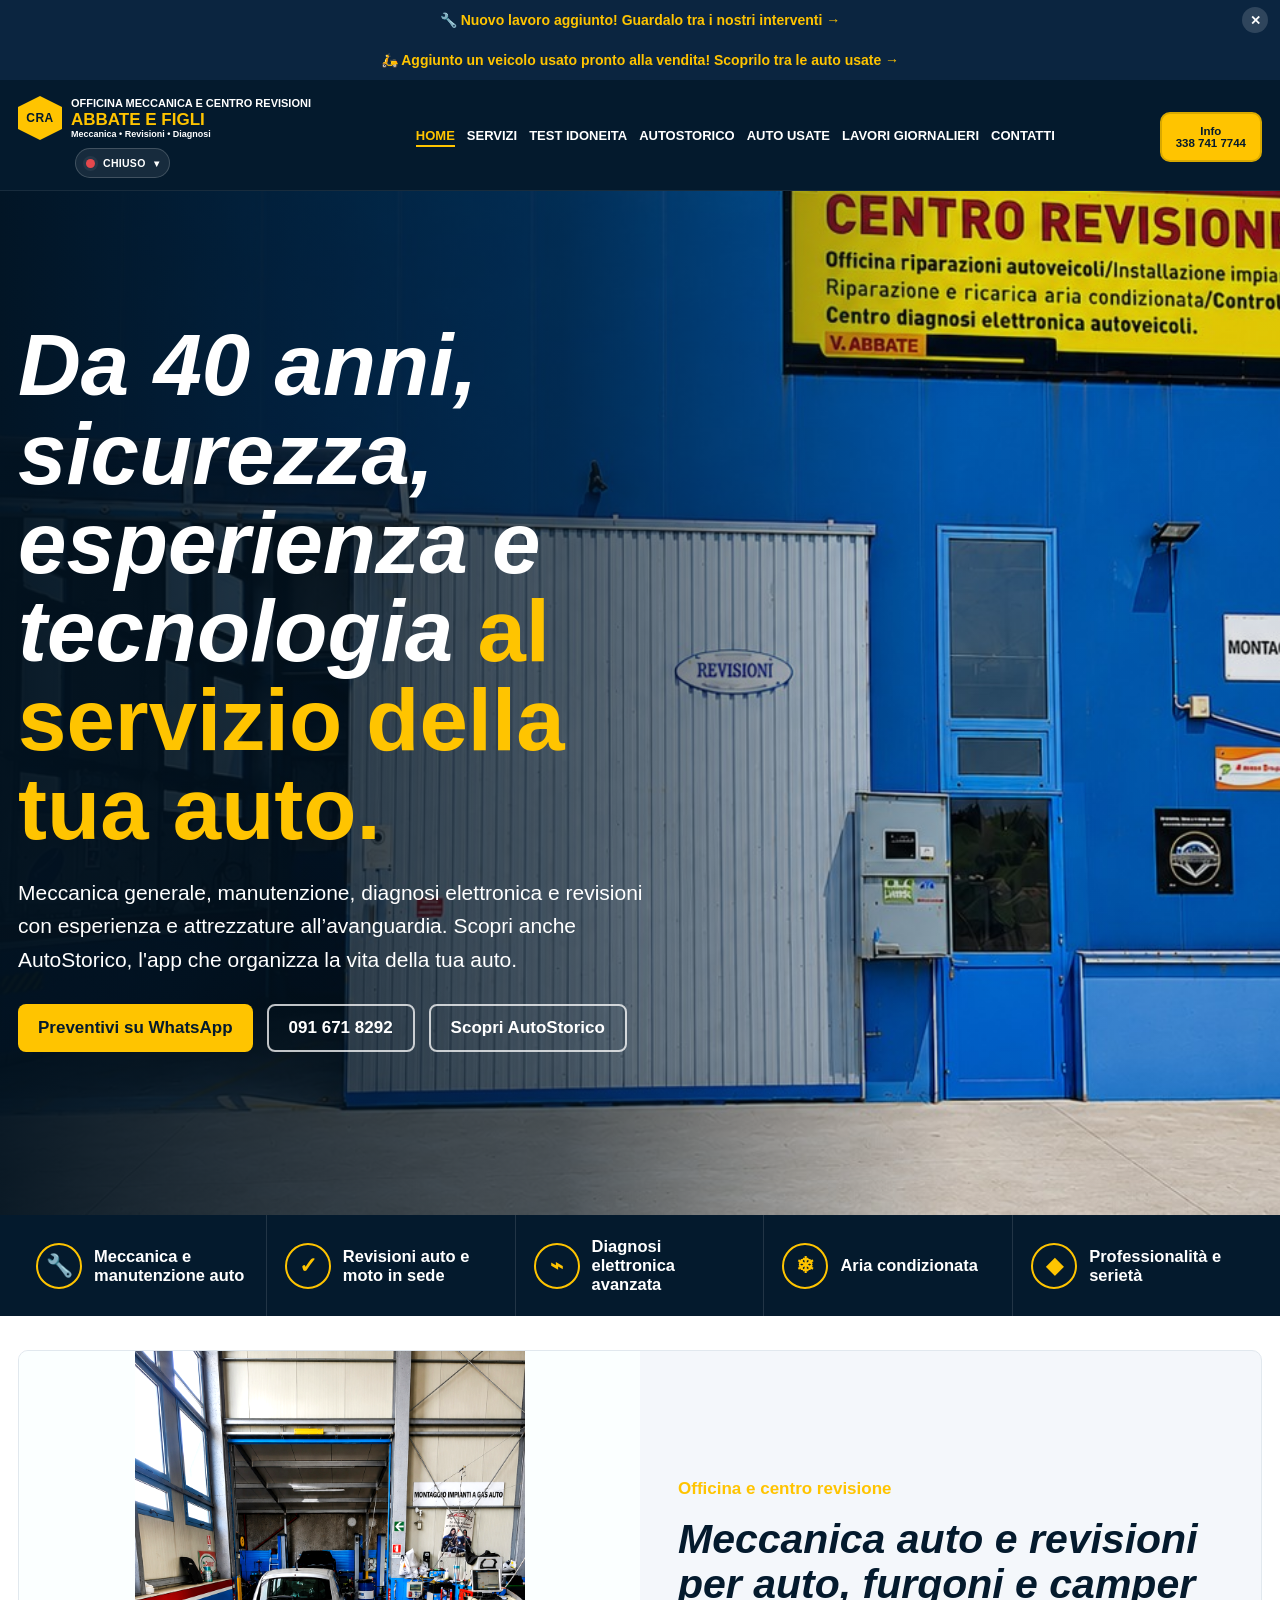
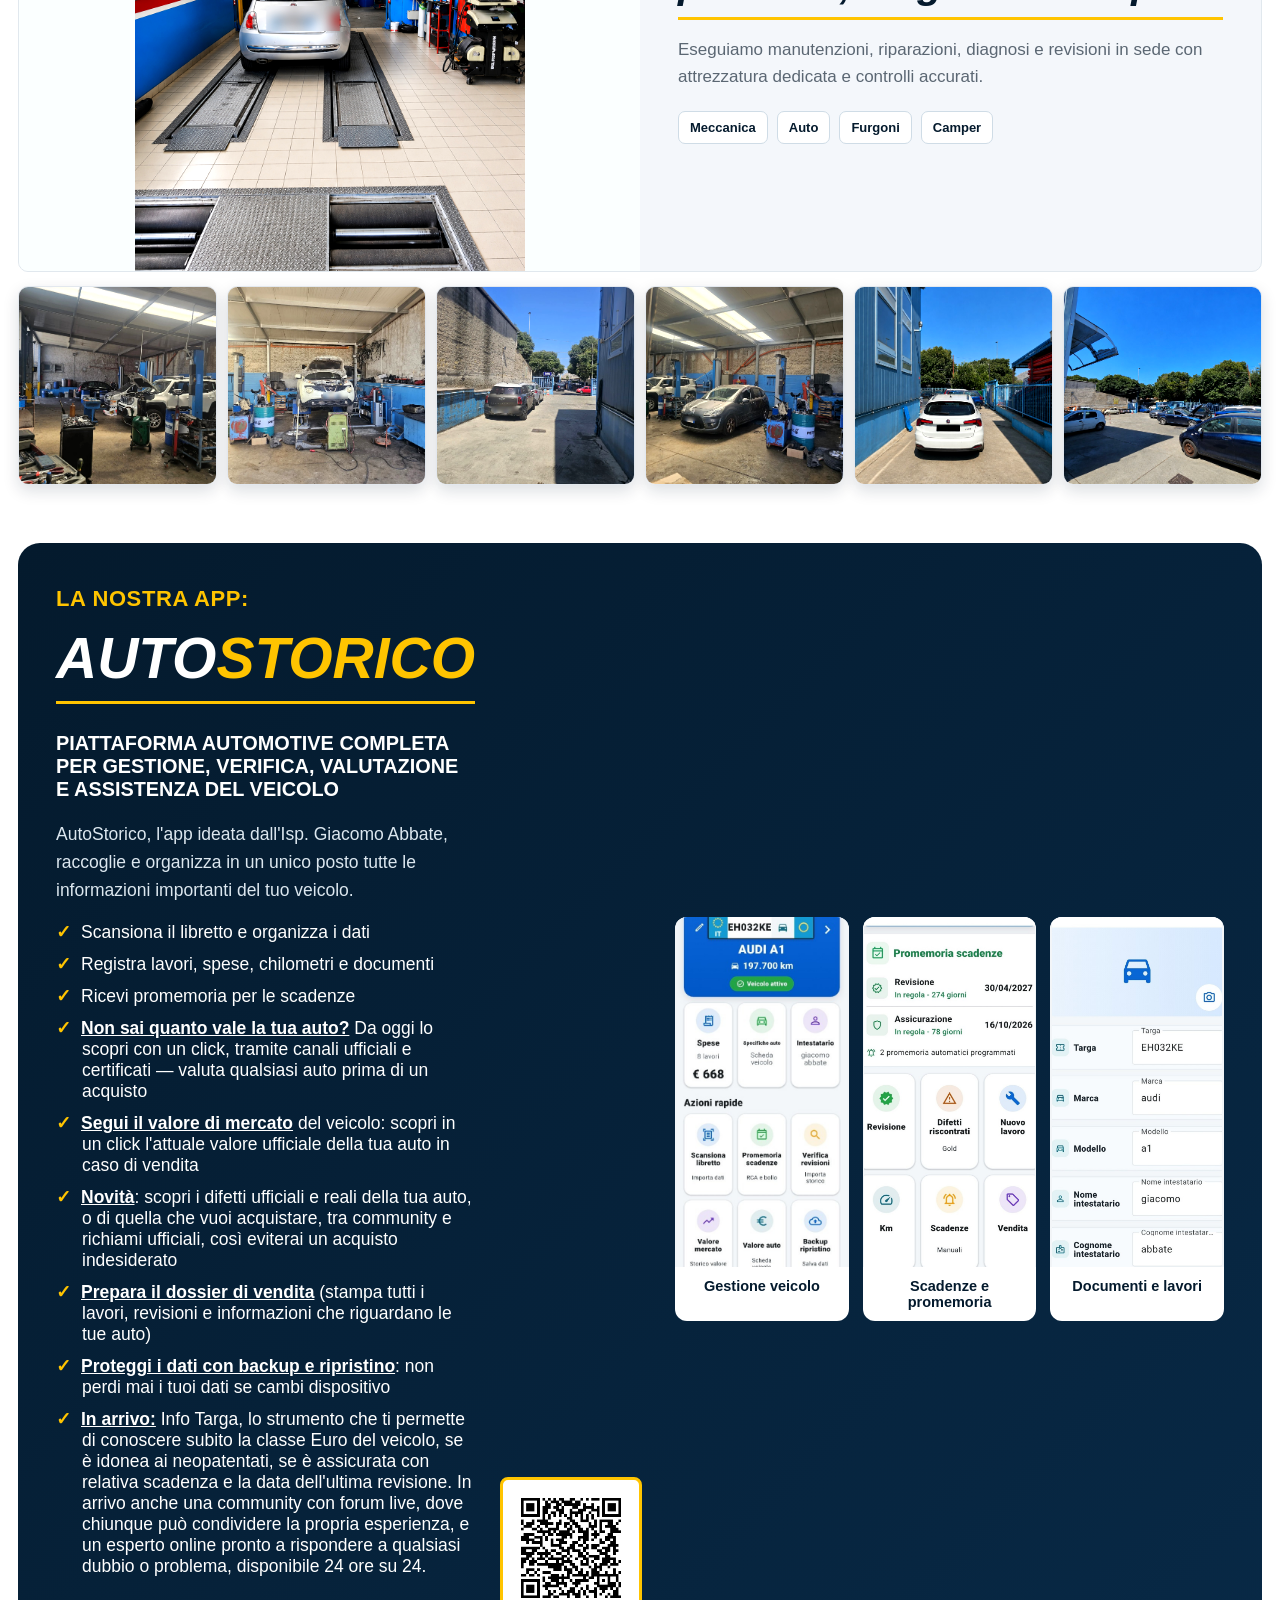
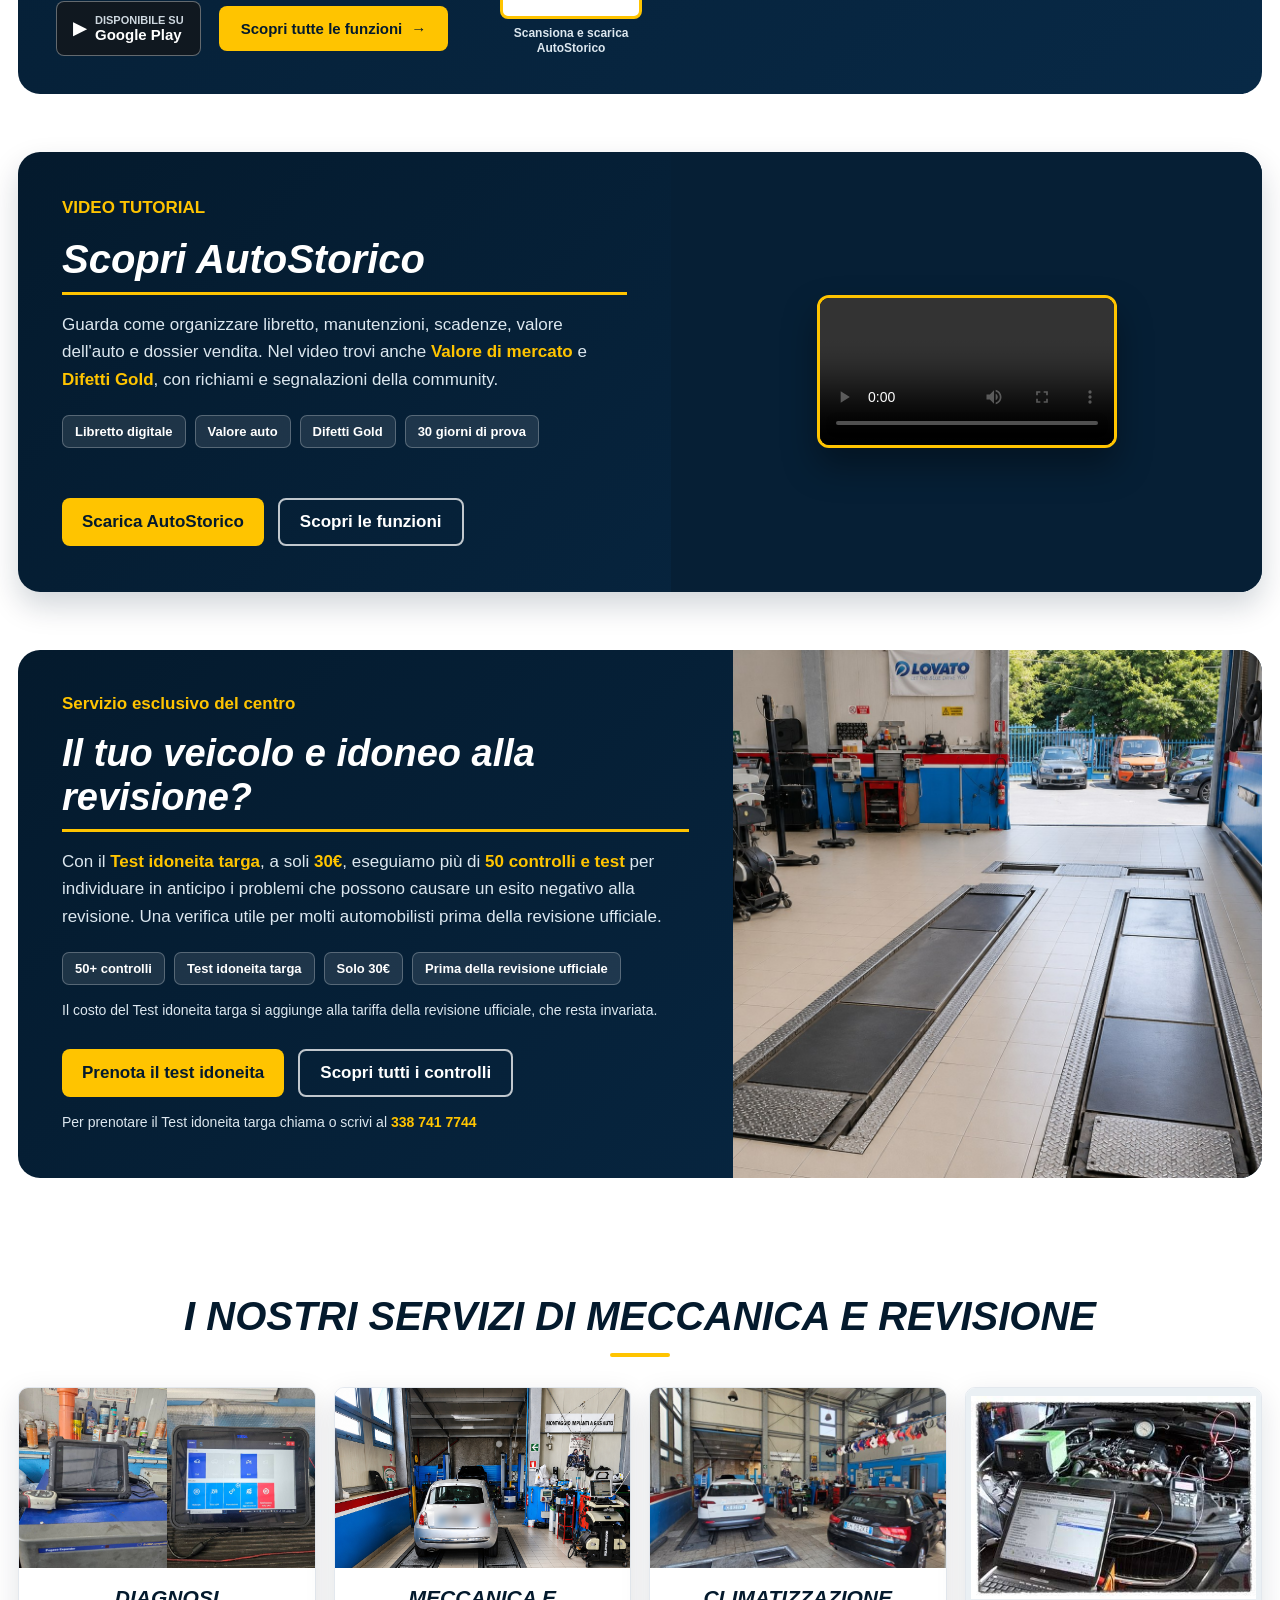
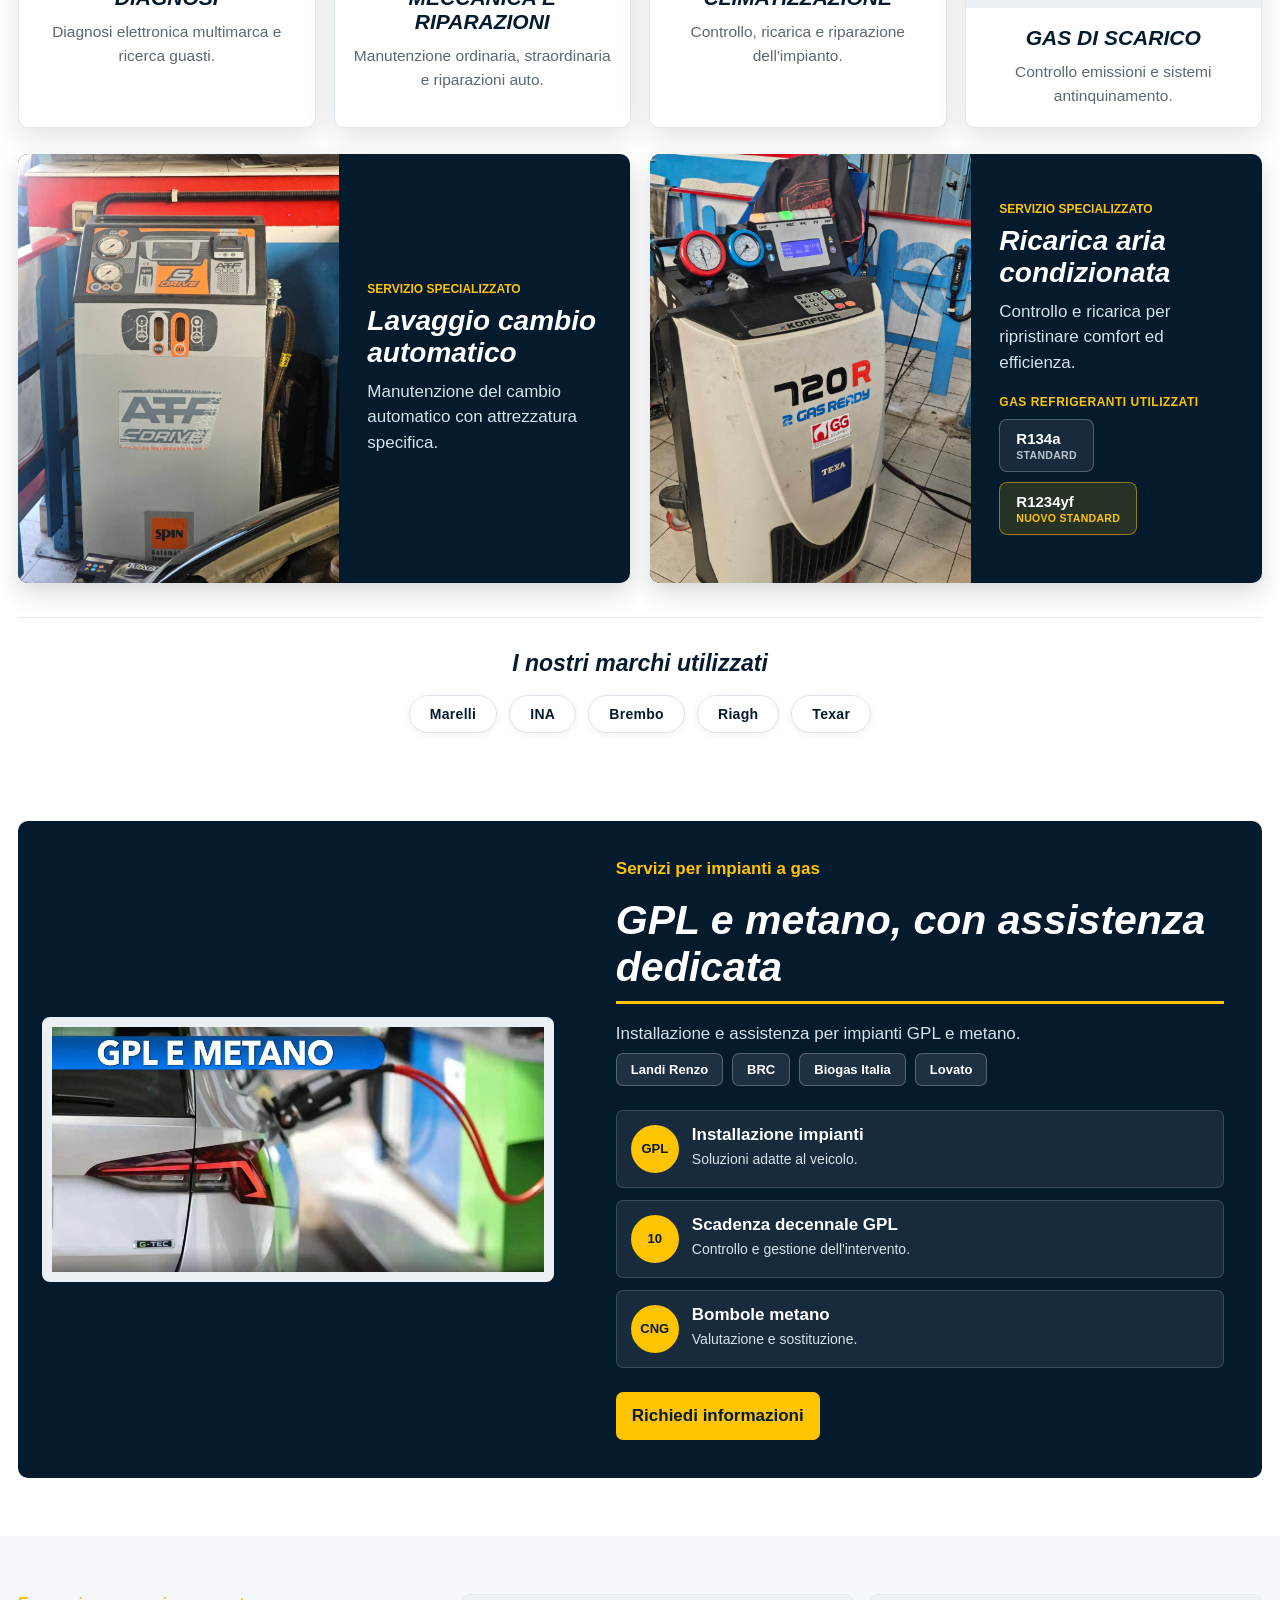
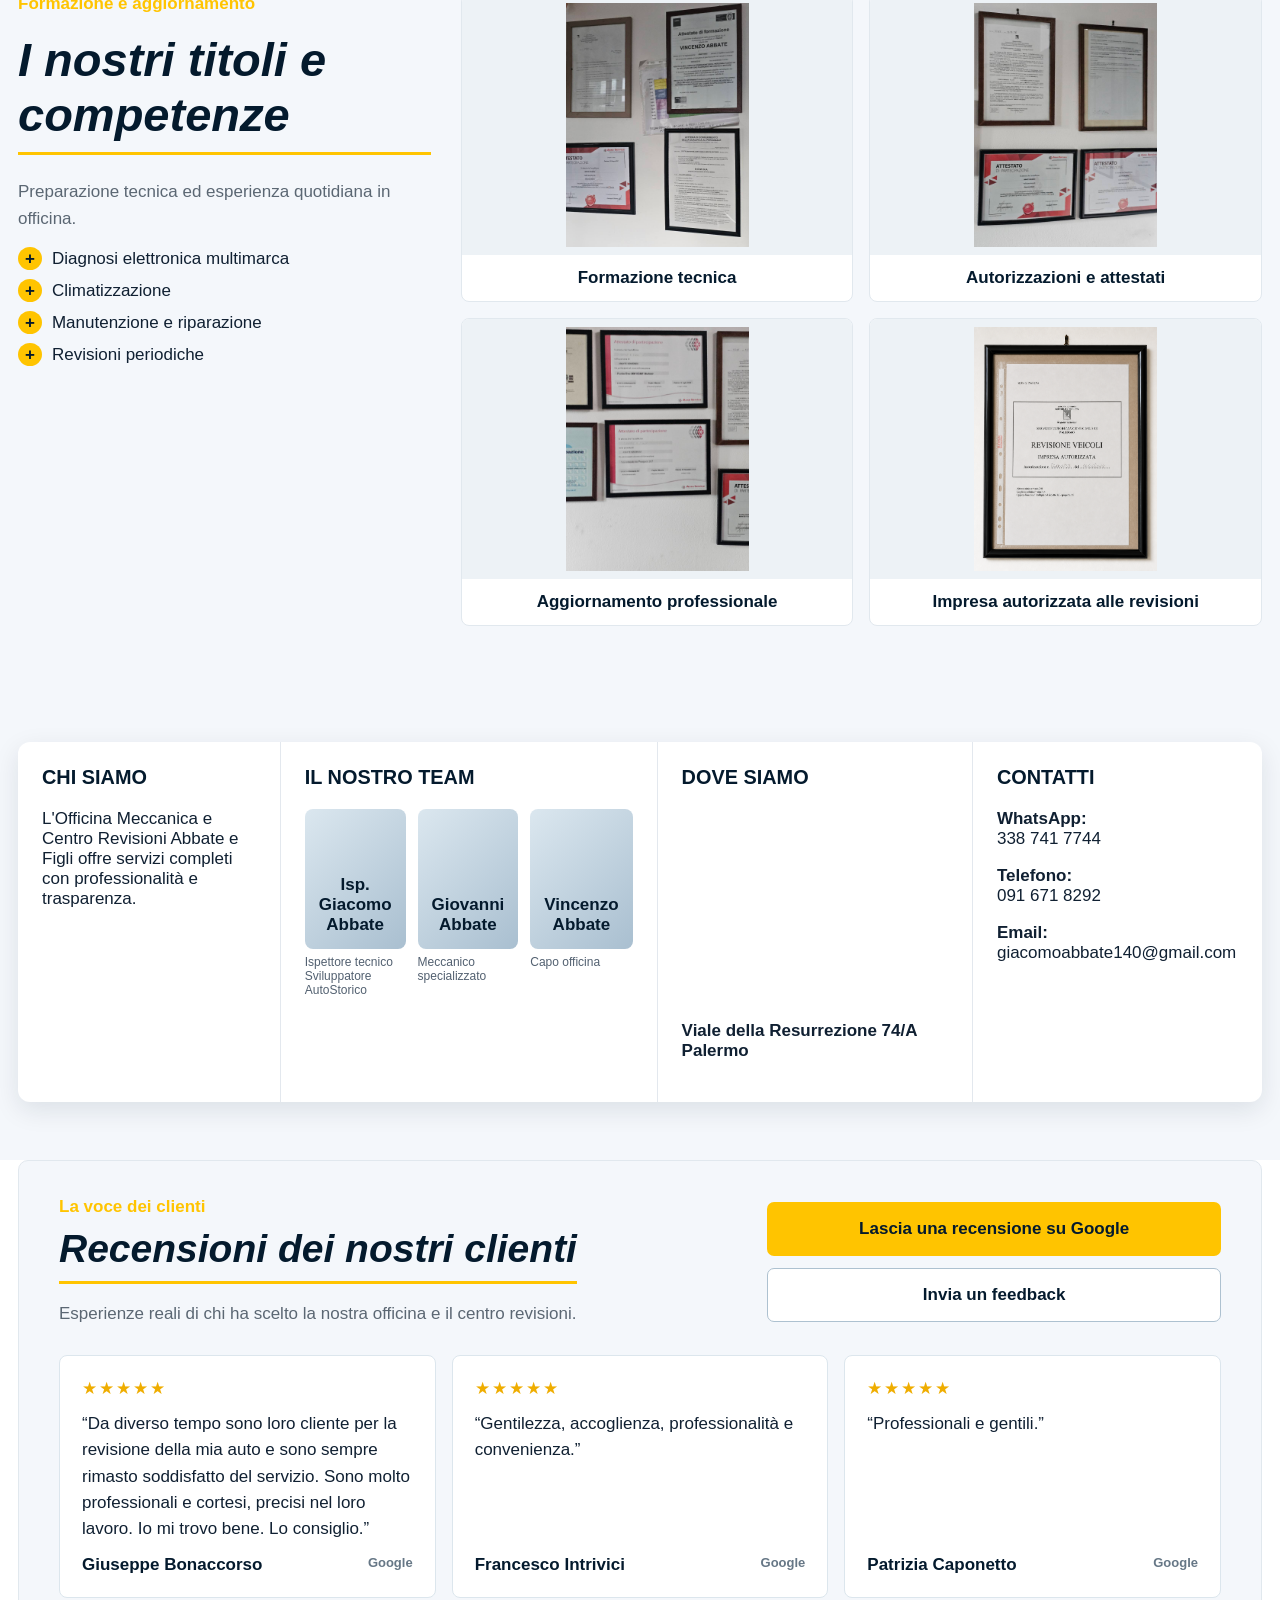
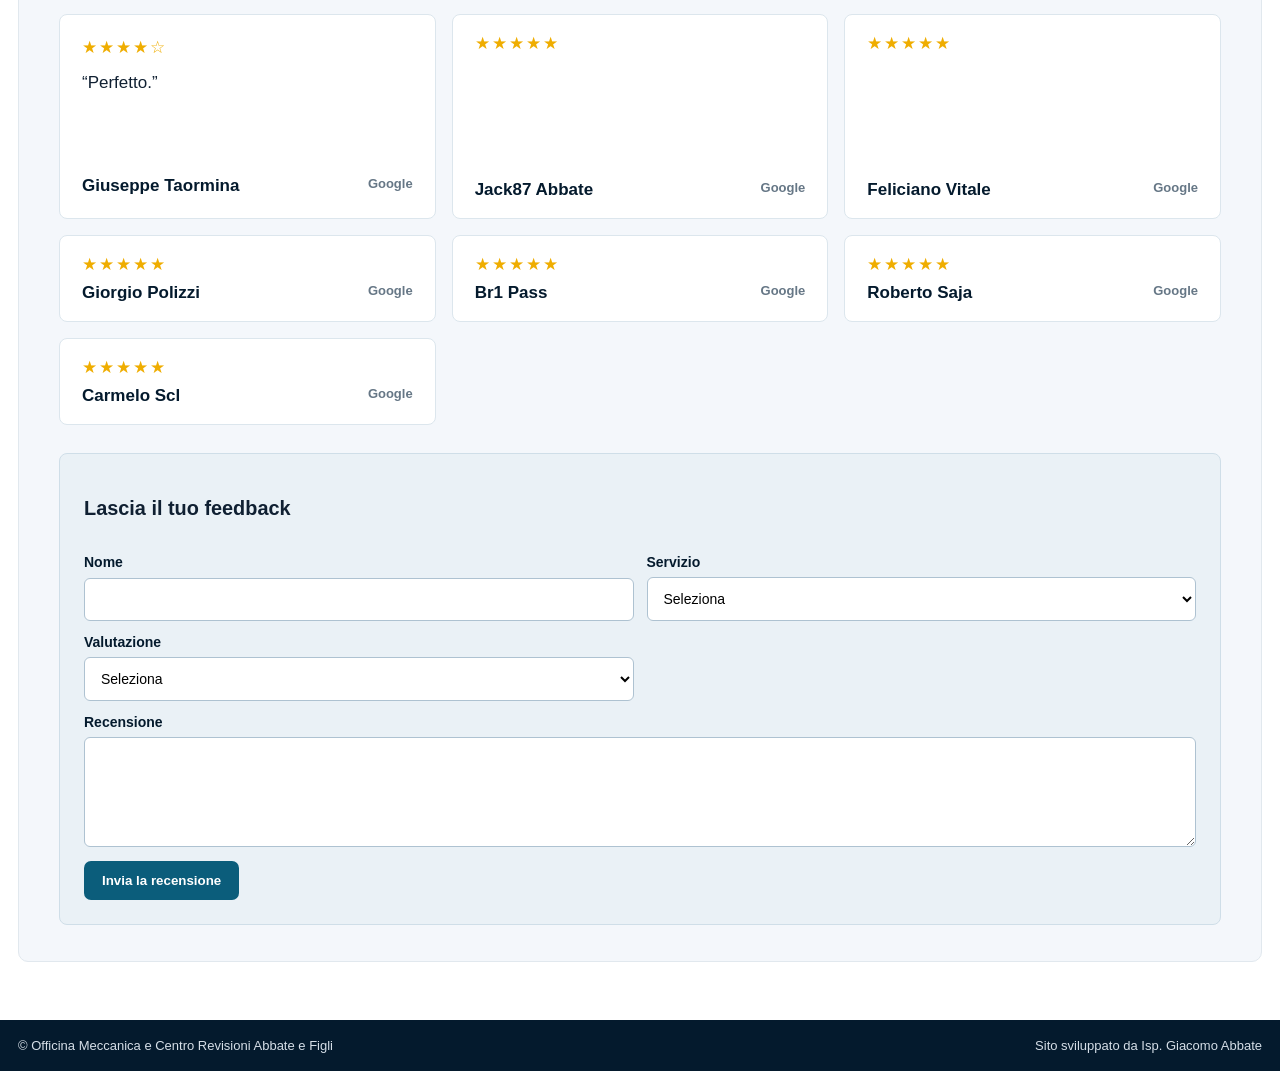
==== index.html @ 6d3ba37c "Banner veicolo usato in home: permanente, senza chiusura" ====
<!doctype html>
<html lang="it">
<head>
<script async src="https://www.googletagmanager.com/gtag/js?id=G-HGBM2XETY7"></script>
<script>
  window.dataLayer = window.dataLayer || [];
  function gtag(){dataLayer.push(arguments);}
  gtag('js', new Date());
  gtag('config', 'G-HGBM2XETY7');
</script>

<meta charset="utf-8">
<meta name="viewport" content="width=device-width, initial-scale=1">
<title>Officina Meccanica e Centro Revisioni Abbate e Figli | Palermo</title>
<meta name="description" content="Officina Meccanica e Centro Revisioni Abbate e Figli a Palermo: meccanica auto, revisioni, diagnosi, manutenzione, GPL e AutoStorico.">
<meta name="robots" content="index, follow">
<link rel="canonical" href="https://abbaterevisioniauto.it/">
<meta property="og:locale" content="it_IT">
<meta property="og:type" content="website">
<meta property="og:title" content="Officina Meccanica e Centro Revisioni Abbate e Figli">
<meta property="og:description" content="Meccanica auto, revisioni, diagnosi e manutenzione a Palermo. Scopri anche AutoStorico.">
<meta property="og:url" content="https://abbaterevisioniauto.it/">
<meta property="og:image" content="https://abbaterevisioniauto.it/assets/centro_revisione_auto.jpg">
<meta name="twitter:card" content="summary_large_image">
<script type="application/ld+json">{"@context":"https://schema.org","@type":"AutoRepair","@id":"https://abbaterevisioniauto.it/#officina","name":"Officina Meccanica e Centro Revisioni Abbate e Figli","url":"https://abbaterevisioniauto.it/","image":"https://abbaterevisioniauto.it/assets/centro_revisione_auto.jpg","telephone":"+39 091 671 8292","address":{"@type":"PostalAddress","streetAddress":"Viale della Resurrezione 74/A","addressLocality":"Palermo","addressRegion":"PA","postalCode":"90146","addressCountry":"IT"},"areaServed":"Palermo"}</script>
<style>
body{opacity:0;animation:pageFadeIn .4s ease forwards;transition:opacity .28s ease}@keyframes pageFadeIn{to{opacity:1}}body.fade-out{opacity:0!important;animation:none}
:root{--navy:#041a2d;--navy2:#082946;--yellow:#ffc400;--white:#fff;--text:#102032;--muted:#5b6773;--light:#f4f7fb;--green:#20b35a;--line:#dfe7ee}
*{box-sizing:border-box}html{scroll-behavior:smooth}body{margin:0;font-family:Arial,Helvetica,sans-serif;color:var(--text);background:#fff;font-size:17px}img{display:block;width:100%}img:not(.logo-badge){transition:filter .2s ease}a{text-decoration:none;color:inherit}.wrap{width:min(1440px,calc(100% - 36px));margin:auto}
header{position:sticky;top:0;z-index:50;background:var(--navy);color:white;border-bottom:1px solid rgba(255,255,255,.08)}.revision-notice{background:var(--yellow);color:var(--navy);font-weight:900;font-size:14px;text-align:center;padding:9px 18px}.revision-notice span{display:inline-block;margin:0 7px}.topbar{min-height:68px;display:flex;align-items:center;gap:22px;padding:16px 0 12px}.logo-block{display:flex;flex-direction:column;gap:8px;margin-right:auto}.logo{display:flex;align-items:center;gap:13px;font-weight:900;line-height:1}.logo-badge{width:52px;height:52px;background:var(--yellow);color:var(--navy);display:grid;place-items:center;clip-path:polygon(50% 0%,100% 25%,100% 75%,50% 100%,0% 75%,0% 25%);transition:transform .25s ease;font-size:14px;font-weight:900;letter-spacing:.5px}.logo:hover .logo-badge{transform:rotate(8deg) scale(1.05)}.logo span{font-size:15px}.logo-line1{display:block}.logo strong{display:block;color:var(--yellow);font-size:22px;margin-top:4px}.logo small{display:block;margin-top:4px}.desktop-nav{display:flex;align-items:center;justify-content:center;flex:1;gap:22px;font-weight:800;font-size:17.5px;white-space:nowrap}.desktop-nav a{position:relative;padding-bottom:4px;transition:color .2s ease}.desktop-nav a:after{content:"";position:absolute;left:0;bottom:0;width:0;height:2px;background:var(--yellow);transition:width .25s ease}.desktop-nav a:hover,.desktop-nav a.active{color:var(--yellow)}.desktop-nav a:hover:after,.desktop-nav a.active:after{width:100%}.wa-btn,.primary-btn,.outline-btn{display:inline-flex;align-items:center;justify-content:center;border-radius:8px;font-weight:900;transition:transform .2s ease,box-shadow .2s ease}.wa-btn:hover,.primary-btn:hover{transform:translateY(-3px);box-shadow:0 10px 20px rgba(255,196,0,.35)}.outline-btn:hover{transform:translateY(-3px);background:rgba(255,255,255,.12)}.wa-btn{background:var(--yellow);color:var(--navy);padding:13px 18px;white-space:nowrap;text-align:center;border:2px solid #d9a900;border-radius:10px}.primary-btn{background:var(--yellow);color:var(--navy);padding:14px 20px}.outline-btn{border:2px solid rgba(255,255,255,.75);color:white;padding:12px 20px}.menu-toggle{display:none;border:2px solid var(--yellow);background:transparent;color:#fff;border-radius:7px;padding:10px 13px;font-weight:900;cursor:pointer}.mobile-nav{display:none;background:#06243c;border-top:1px solid rgba(255,255,255,.12);padding:10px 18px 16px}.mobile-nav.is-open{display:grid}.mobile-nav a{padding:14px 5px;border-bottom:1px solid rgba(255,255,255,.12);font-weight:900;font-size:17px}.mobile-nav a:last-child{border-bottom:0}.hours-widget{position:relative;margin-right:0;margin-left:65px}.hours-toggle{display:flex;align-items:center;gap:8px;background:rgba(255,255,255,.08);border:1px solid rgba(255,255,255,.18);border-radius:999px;padding:9px 14px;color:#fff;font-weight:900;font-size:12px;cursor:pointer;white-space:nowrap;letter-spacing:.3px}.hours-toggle:hover{background:rgba(255,255,255,.14)}.hours-dot{width:9px;height:9px;border-radius:50%;background:#8a939c;flex:none;box-shadow:0 0 0 3px rgba(255,255,255,.06)}.hours-widget.is-open .hours-toggle{background:rgba(255,255,255,.16)}.hours-widget.is-open .hours-caret{transform:rotate(180deg)}.hours-caret{transition:transform .2s ease;font-size:10px}.hours-widget[data-status="open"] .hours-dot{background:#22c55e}.hours-widget[data-status="break"] .hours-dot{background:#f5b400}.hours-widget[data-status="closed"] .hours-dot{background:#e5484d}
.hours-panel{display:none;position:absolute;top:calc(100% + 10px);left:0;background:#fff;color:var(--text);border-radius:12px;box-shadow:0 18px 40px rgba(2,10,18,.28);padding:18px 20px;width:270px;z-index:60}.hours-widget.is-open .hours-panel{display:block}.hours-title{font-weight:900;color:var(--navy);font-size:12.5px;letter-spacing:.4px;margin-bottom:10px}.hours-row{display:flex;justify-content:space-between;gap:10px;font-size:13.5px;padding:6px 0;border-top:1px solid #eef1f4}.hours-row:first-of-type{border-top:none}.hours-status{margin-top:12px;padding-top:12px;border-top:1px solid #eef1f4;font-weight:800;font-size:13.5px}.hours-widget[data-status="open"] .hours-status{color:#188a4a}.hours-widget[data-status="break"] .hours-status{color:#9a6c00}.hours-widget[data-status="closed"] .hours-status{color:#c23c3c}
@media(max-width:700px){.hours-widget{margin-right:6px}.hours-toggle{font-size:10px;padding:7px 10px}.hours-panel{left:auto;right:0;width:250px}}
.hero{min-height:590px;color:#fff;display:flex;align-items:center;background-color:#082946;background-image:linear-gradient(90deg,rgba(2,18,31,.96) 0%,rgba(2,18,31,.68) 44%,rgba(2,18,31,.12) 75%),url('assets/officina_2.jpg');background-size:cover,cover;background-position:center,center 22%;background-repeat:no-repeat}.hero-copy{max-width:700px;padding:72px 0 105px}.kicker{color:var(--yellow);font-weight:900;margin-bottom:18px}.hero h1{font-size:clamp(52px,6.8vw,88px);line-height:1.02;margin:0 0 22px;font-style:italic}.hero h1 em{font-style:normal;color:var(--yellow)}.hero p{font-size:21px;line-height:1.6;max-width:650px}.actions{display:flex;gap:14px;flex-wrap:wrap;margin-top:28px}
.quickbar{background:var(--navy);color:white}.quickgrid{display:grid;grid-template-columns:repeat(5,1fr)}.quickitem{padding:22px 18px;border-right:1px solid rgba(255,255,255,.12);display:flex;gap:12px;align-items:center;font-weight:700;font-size:16.5px}.quickitem:last-child{border-right:0}.icon{width:46px;height:46px;border:2px solid var(--yellow);border-radius:50%;display:grid;place-items:center;color:var(--yellow);font-size:22px;flex:0 0 auto}
.revision-feature{padding:34px 0 0;background:#fff}.revision-feature-inner{display:grid;grid-template-columns:1fr 1fr;background:#f4f7fb;border:1px solid #e1e8ee;border-radius:10px;overflow:hidden}.revision-feature img{height:520px;width:100%;object-fit:contain;background:#e9edf1;filter:contrast(1.08) saturate(1.08) brightness(1.04)}.revision-feature-copy{padding:38px;display:flex;flex-direction:column;justify-content:center}.revision-feature-copy h2{margin:0 0 16px;color:var(--navy);font-size:41px;line-height:1.1;font-style:italic;display:inline-block;padding-bottom:10px;border-bottom:3px solid var(--yellow)}.revision-feature-copy p{margin:0;color:var(--muted);font-size:17px;line-height:1.6}.revision-feature-tags{display:flex;flex-wrap:wrap;gap:9px;margin-top:21px}.revision-feature-tags span{background:#fff;border:1px solid #cfdce6;border-radius:7px;padding:8px 11px;color:var(--navy);font-weight:900;font-size:13px}
section{padding:58px 0}.section-title{text-align:center;font-size:40px;margin:0 0 30px;color:var(--navy);font-style:italic}.section-title:after{content:"";display:block;width:60px;height:4px;background:var(--yellow);margin:14px auto 0;border-radius:10px}.services{display:grid;grid-template-columns:repeat(4,1fr);gap:18px}.service-card{background:#fff;border-radius:10px;overflow:hidden;box-shadow:0 10px 30px rgba(7,28,48,.12);border:1px solid #e3e8ee;transition:transform .3s ease,box-shadow .3s ease}.service-card:hover{transform:translateY(-8px);box-shadow:0 20px 42px rgba(7,28,48,.22)}.service-card img{height:180px;object-fit:cover;transition:transform .4s ease}.service-card:hover img{transform:scale(1.07)}.service-card.gas-service img{height:220px;object-fit:contain;object-position:center;background:#eaf0f4;padding:5px}.diagnostic-images{display:grid;grid-template-columns:1fr 1fr;height:180px;overflow:hidden;background:#edf2f6}.service-card .diagnostic-images img{width:100%;height:180px;object-fit:cover}.service-card .body{padding:18px;text-align:center}.service-card h3{margin:0 0 10px;color:var(--navy);font-size:21px;font-style:italic}.service-card p{margin:0;color:var(--muted);font-size:15.5px;line-height:1.6}.featured-services{display:grid;grid-template-columns:repeat(2,1fr);gap:20px;margin-top:26px}.featured-service{display:grid;grid-template-columns:1.05fr .95fr;min-height:240px;background:var(--navy);color:#fff;border-radius:10px;overflow:hidden;box-shadow:0 10px 24px rgba(7,28,48,.16);transition:transform .3s ease,box-shadow .3s ease}.featured-service:hover{transform:translateY(-6px);box-shadow:0 18px 36px rgba(7,28,48,.3)}.featured-service img{height:100%;min-height:240px;object-fit:cover;transition:transform .4s ease}.featured-service:hover img{transform:scale(1.06)}.featured-service .body{padding:28px;display:flex;flex-direction:column;justify-content:center}.featured-service .eyebrow{color:var(--yellow);font-size:12px;font-weight:900;margin-bottom:9px}.featured-service h3{margin:0 0 10px;font-size:28px;font-style:italic}.featured-service p{margin:0;color:#d7e2ea;line-height:1.5}
.gas-services{padding:0 0 58px;background:#fff}.gas-services-inner{display:grid;grid-template-columns:.9fr 1.1fr;background:var(--navy);border-radius:10px;overflow:hidden;color:#fff}.gas-services-inner>img{width:calc(100% - 48px);height:auto;max-height:430px;align-self:center;justify-self:center;object-fit:contain;background:#eaf0f4;border-radius:8px;padding:10px}.gas-services-copy{padding:38px}.gas-services-copy h2{margin:0 0 16px;font-size:41px;font-style:italic;display:inline-block;padding-bottom:10px;border-bottom:3px solid var(--yellow)}.gas-services-copy>p{margin:0;color:#d7e2ea;font-size:17px;line-height:1.6}.gas-services-list{display:grid;gap:12px;margin:24px 0}.gas-services-item{display:grid;grid-template-columns:48px 1fr;gap:13px;align-items:start;background:rgba(255,255,255,.08);border:1px solid rgba(255,255,255,.15);border-radius:7px;padding:14px}.gas-service-badge{width:48px;height:48px;display:grid;place-items:center;border-radius:50%;background:var(--yellow);color:var(--navy);font-size:13px;font-weight:900}.gas-services-item h3{margin:0 0 4px;font-size:17px}.gas-services-item p{margin:0;color:#d7e2ea;font-size:14px;line-height:1.45}.gas-services-link{display:inline-flex;align-items:center;justify-content:center;min-height:48px;padding:10px 16px;background:var(--yellow);border-radius:7px;color:var(--navy);font-weight:900;transition:transform .2s ease,box-shadow .2s ease}.gas-services-link:hover{transform:translateY(-3px);box-shadow:0 10px 20px rgba(255,196,0,.35)}
.reviews-section{padding:0 0 58px;background:#fff}.reviews-panel{display:grid;grid-template-columns:1.2fr .8fr;gap:28px;align-items:center;background:#f4f7fb;border:1px solid #e1e8ee;border-radius:10px;padding:36px 40px}.reviews-copy .kicker{margin-bottom:10px}.reviews-copy h2{margin:0 0 16px;color:var(--navy);font-size:39px;font-style:italic;display:inline-block;padding-bottom:10px;border-bottom:3px solid var(--yellow)}.reviews-copy p{margin:0;color:var(--muted);font-size:17px;line-height:1.6}.reviews-actions{display:grid;gap:12px}.review-cta,.review-secondary{display:flex;align-items:center;justify-content:center;min-height:54px;border-radius:7px;padding:12px 18px;text-align:center;font-weight:900;transition:transform .2s ease,box-shadow .2s ease}.review-cta:hover,.review-secondary:hover{transform:translateY(-3px);box-shadow:0 10px 20px rgba(7,28,48,.18)}.review-cta{background:var(--yellow);color:var(--navy)}.review-secondary{border:1px solid #adc1d0;color:var(--navy);background:#fff}.reviews-grid{grid-column:1/-1;display:grid;grid-template-columns:repeat(3,1fr);gap:16px}.review-card{display:flex;flex-direction:column;gap:12px;min-height:205px;background:#fff;border:1px solid #dce6ed;border-radius:8px;padding:22px;transition:transform .3s ease,box-shadow .3s ease}.review-card:hover{transform:translateY(-5px);box-shadow:0 14px 28px rgba(7,28,48,.14)}.review-card.star-only{min-height:auto;justify-content:center;gap:8px;padding:18px 22px}.review-card blockquote{margin:0;line-height:1.55}.review-author{margin-top:auto;display:flex;justify-content:space-between;gap:12px;color:var(--navy);font-weight:900}.review-meta{font-size:13px;color:#667786}.review-stars{color:#efad00;letter-spacing:2px}.review-footer{grid-column:1/-1;color:var(--muted)}.review-form{grid-column:1/-1;display:grid;gap:14px;padding:24px;background:#eaf1f6;border:1px solid #cfdee8;border-radius:8px}.review-form-grid{display:grid;grid-template-columns:repeat(2,1fr);gap:13px}.review-field{display:grid;gap:7px;font-size:14px;font-weight:900;color:var(--navy)}.review-field.full{grid-column:1/-1}.review-field input,.review-field select,.review-field textarea{width:100%;border:1px solid #aec2d1;border-radius:6px;background:#fff;font:inherit;font-weight:400;padding:12px}.review-field textarea{min-height:110px}.review-submit{justify-self:start;padding:12px 18px;border:0;border-radius:7px;background:#0b5d7b;color:#fff;font-weight:900}
.brands-strip{display:flex;flex-wrap:wrap;gap:9px;margin:6px 0 20px}.brands-strip span{background:rgba(255,255,255,.1);border:1px solid rgba(255,255,255,.25);border-radius:7px;padding:8px 14px;font-weight:900;font-size:13px;color:#fff}.brands-strip-light{margin:0 0 22px}.brands-strip-light span{background:#fff;border:1px solid #dbe3ea;color:var(--navy);box-shadow:0 2px 6px rgba(7,28,48,.06)}
.play-btn{display:inline-flex;align-items:center;gap:9px;background:#101820;color:#fff;border:1px solid rgba(255,255,255,.35);border-radius:8px;padding:12px 16px;font-weight:900}.play-btn small{display:block;font-weight:700;color:#cdd7df;font-size:11px}.play-btn strong{display:block;font-size:15px}
.auto-ctas{display:flex;flex-wrap:wrap;align-items:center;gap:18px;margin-top:24px}.auto-explore-btn{display:inline-flex;align-items:center;gap:9px;background:var(--yellow);color:var(--navy);font-weight:900;font-size:15px;padding:14px 22px;border-radius:8px;transition:transform .2s ease,box-shadow .2s ease,gap .2s ease}.auto-explore-btn:hover{transform:translateY(-3px);box-shadow:0 10px 20px rgba(255,196,0,.35);gap:13px}
.promo-banner{background:linear-gradient(90deg,#e63946,#ff4757,#e63946);background-size:200% 100%;animation:promoGlow 2.2s ease-in-out infinite;color:#fff;text-align:center;padding:18px 16px;font-weight:900;border-bottom:3px solid #8f1414;display:flex;flex-wrap:wrap;align-items:center;justify-content:center;gap:12px 20px;box-shadow:0 4px 18px rgba(230,57,70,.45)}.promo-banner .promo-text{font-size:21px;letter-spacing:.2px;text-shadow:0 2px 6px rgba(0,0,0,.25)}.promo-banner .promo-old{text-decoration:line-through;opacity:.8;font-weight:700;font-size:18px}.promo-banner .promo-new{background:var(--yellow);color:var(--navy);padding:4px 14px;border-radius:8px;font-size:26px;font-weight:900;display:inline-block;box-shadow:0 3px 8px rgba(0,0,0,.25)}.promo-banner .promo-cta{background:#fff;color:#c81e1e;padding:11px 26px;border-radius:24px;font-weight:900;font-size:17px;white-space:nowrap;box-shadow:0 4px 14px rgba(0,0,0,.3);animation:promoPulse 1.6s ease-in-out infinite}@keyframes promoGlow{0%,100%{background-position:0% 50%}50%{background-position:100% 50%}}@keyframes promoPulse{0%,100%{transform:scale(1)}50%{transform:scale(1.06)}}@media(max-width:700px){.promo-banner{padding:16px 14px}.promo-banner .promo-text{font-size:16.5px}.promo-banner .promo-new{font-size:21px}.promo-banner .promo-cta{font-size:15px;padding:9px 20px}}.gas-tags-label{color:var(--yellow);font-size:12px;font-weight:900;letter-spacing:.5px;text-transform:uppercase;margin-top:20px;margin-bottom:10px}.gas-tags{display:flex;flex-wrap:wrap;gap:10px}.gas-tag{display:flex;flex-direction:column;background:rgba(255,255,255,.08);border:1px solid rgba(255,255,255,.25);border-radius:8px;padding:9px 16px;font-weight:900;font-size:15px;color:#fff;line-height:1.3}.gas-tag small{font-weight:700;font-size:10.5px;color:#b9c6d1;text-transform:uppercase;letter-spacing:.3px}.gas-tag-new{background:rgba(255,196,0,.14);border-color:rgba(255,196,0,.5)}.gas-tag-new small{color:var(--yellow)}
.used-brands{margin-top:34px;padding:32px 20px 8px;border-top:1px solid #e1e8ee;text-align:center}.used-brands-label{font-weight:900;color:var(--navy);font-size:23px;font-style:italic;margin-bottom:18px}.used-brands .brands-strip{justify-content:center;gap:12px}.used-brands .brands-strip span{font-size:14px;padding:10px 20px;border-radius:999px;letter-spacing:.3px;transition:transform .2s ease,box-shadow .2s ease}.used-brands .brands-strip span:hover{transform:translateY(-3px);box-shadow:0 10px 18px rgba(7,28,48,.14)}
.workshop-gallery{margin-top:14px}.workshop-gallery-grid{display:grid;grid-template-columns:repeat(6,1fr);gap:10px}.workshop-gallery-grid figure{margin:0;border-radius:10px;overflow:hidden;box-shadow:0 6px 16px rgba(7,28,48,.14);border:1px solid #e3e8ee;aspect-ratio:1/1;transition:transform .25s ease,box-shadow .25s ease}.workshop-gallery-grid figure:hover{transform:translateY(-4px);box-shadow:0 14px 28px rgba(7,28,48,.22)}.workshop-gallery-grid img{width:100%;height:100%;object-fit:cover;display:block}@media(max-width:900px){.workshop-gallery-grid{grid-template-columns:repeat(3,1fr)}}@media(max-width:520px){.workshop-gallery-grid{grid-template-columns:repeat(2,1fr);gap:8px}}
@media(max-width:700px){.vp-body h2{font-size:19px}.vp-body p{font-size:14px}}
.qualifications{background:#f4f7fb}.qualifications-grid{display:grid;grid-template-columns:.85fr 1.65fr;gap:30px}.qualification-copy h2{margin:0 0 6px;color:var(--navy);font-size:47px;font-style:italic;display:inline-block;padding-bottom:10px;border-bottom:3px solid var(--yellow)}.qualification-copy p{color:var(--muted);font-size:17px;line-height:1.6}.qualification-list{list-style:none;padding:0;display:grid;gap:12px}.qualification-list li:before{content:"+";margin-right:10px;color:var(--navy);background:var(--yellow);border-radius:50%;padding:2px 7px;font-weight:900}.qualification-gallery{display:grid;grid-template-columns:repeat(2,1fr);gap:16px}.qualification-gallery figure{margin:0;background:#fff;border:1px solid #e1e8ee;border-radius:8px;overflow:hidden;transition:transform .3s ease,box-shadow .3s ease}.qualification-gallery figure:hover{transform:translateY(-6px);box-shadow:0 14px 30px rgba(7,28,48,.18)}.qualification-gallery img{height:260px;object-fit:contain;background:#edf2f6;padding:8px}.qualification-gallery figcaption{padding:13px;text-align:center;color:var(--navy);font-weight:900}
.autostorico{background:linear-gradient(135deg,var(--navy),var(--navy2));color:white;border-radius:22px;padding:38px}.auto-grid{display:grid;grid-template-columns:.9fr 1.7fr;gap:28px;align-items:center}.auto-copy .auto-kicker{color:var(--yellow);font-weight:900;font-size:22px;letter-spacing:.6px;margin:0 0 8px}.auto-copy h2{font-size:57px;margin:0 0 8px;font-style:italic;display:inline-block;padding-bottom:10px;border-bottom:3px solid var(--yellow)}.auto-copy h2 span{color:var(--yellow)}.auto-copy p{color:#dce7ef;line-height:1.6;font-size:17.5px}.auto-copy ul{list-style:none;padding:0;display:grid;gap:11px;font-size:17.5px}.auto-copy li{padding-left:26px;text-indent:-26px}.auto-copy li:before{content:"✓";color:var(--yellow);font-weight:900;margin-right:10px}.phones{display:flex;gap:14px;overflow-x:auto}.phone{margin:0;flex:0 0 calc((100% - 28px)/3);background:#fff;border-radius:12px;overflow:hidden;transition:transform .3s ease,box-shadow .3s ease}.phone:hover{transform:translateY(-6px);box-shadow:0 14px 30px rgba(0,0,0,.25)}.phone img{height:350px;object-fit:contain;background:#f2f5f8}.phone figcaption{padding:11px;text-align:center;color:var(--navy);font-size:14.5px;font-weight:900}
.info{background:#f4f7fb}.info-grid{display:grid;grid-template-columns:1fr 1.4fr 1.2fr 1.1fr;background:white;border-radius:12px;box-shadow:0 8px 26px rgba(5,28,48,.1);overflow:hidden}.info-box{padding:24px;border-right:1px solid #e3e8ee}.info-box:last-child{border-right:0}.info-box h3{color:var(--navy);margin-top:0}.team{display:grid;grid-template-columns:repeat(3,1fr);gap:12px}.person-photo{height:140px;border-radius:8px;background:linear-gradient(135deg,#dbe7ef,#a9bfd0);display:flex;align-items:flex-end;justify-content:center;padding:14px;color:var(--navy);font-weight:900;text-align:center}.role{font-size:12px;color:#526070;margin-top:6px}.map{width:100%;height:190px;border:0;border-radius:9px}footer{background:var(--navy);color:#d5dee7;padding:18px 0;font-size:13px}.footer-row{display:flex;justify-content:space-between;gap:20px;flex-wrap:wrap}
@media(max-width:1100px){.desktop-nav{display:none}.menu-toggle{display:block}.services{grid-template-columns:repeat(2,1fr)}.quickgrid{grid-template-columns:repeat(2,1fr)}.auto-grid,.qualifications-grid,.revision-feature-inner,.gas-services-inner,.reviews-panel{grid-template-columns:1fr}.featured-services{grid-template-columns:1fr}.reviews-grid{grid-template-columns:1fr}.review-form-grid{grid-template-columns:1fr}.review-field.full{grid-column:auto}.info-grid{grid-template-columns:1fr 1fr}}
@media(max-width:1300px) and (min-width:701px){.topbar{gap:12px}.logo{gap:9px}.logo-badge{width:44px;height:44px;font-size:12px}.logo span{font-size:11px}.logo-line1{white-space:nowrap}.logo strong{font-size:17px;margin-top:2px}.logo small{font-size:9px;margin-top:2px}.hours-widget{margin-left:57px}.desktop-nav{gap:12px;font-size:13px}.hours-toggle{font-size:10.5px;padding:8px 10px}.wa-btn{font-size:11.5px;padding:11px 14px}}
@media(max-width:700px){.revision-notice{font-size:12px}.topbar{min-height:78px;padding:10px 0;gap:10px;align-items:center}.logo-badge{width:42px;height:42px;border-width:3px;font-size:11px}.logo span{font-size:11px}.logo strong{font-size:16px}.logo small{font-size:9px}.wa-btn{font-size:10px;padding:9px}.menu-toggle{font-size:11px;padding:9px}.hero{min-height:610px;background-size:cover,cover;background-position:center,62% center}.hero-copy{padding:58px 0 80px}.hero h1{font-size:43px}.quickgrid,.services,.info-grid,.team{grid-template-columns:1fr}.qualification-gallery{grid-template-columns:repeat(2,1fr)}.featured-service{grid-template-columns:1fr}.phones{gap:12px}.phone{flex-basis:calc((100% - 12px)/2)}.autostorico{padding:24px}.auto-copy h2{font-size:36px}}
.app-video-promo{padding:0 0 58px;background:#fff}.app-video-inner{display:grid;grid-template-columns:1.05fr .95fr;background:linear-gradient(135deg,var(--navy),var(--navy2));border-radius:22px;overflow:hidden;color:#fff;box-shadow:0 14px 30px rgba(7,28,48,.18)}.app-video-copy{padding:44px;display:flex;flex-direction:column;justify-content:center}.app-video-copy h2{margin:0 0 16px;font-size:40px;line-height:1.15;font-style:italic;display:inline-block;padding-bottom:10px;border-bottom:3px solid var(--yellow)}.app-video-copy p{margin:0;color:#dce7ef;font-size:17px;line-height:1.6}.app-video-copy strong{color:var(--yellow)}.app-video-tags{display:flex;flex-wrap:wrap;gap:9px;margin:22px 0}.app-video-tags span{background:rgba(255,255,255,.1);border:1px solid rgba(255,255,255,.25);border-radius:7px;padding:8px 12px;font-weight:900;font-size:13px}.app-video-frame{min-height:440px;padding:22px;display:grid;place-items:center;background:#061f35}.app-video-frame video{display:block;width:min(100%,300px);max-height:560px;border:3px solid var(--yellow);border-radius:12px;background:#000;box-shadow:0 18px 34px rgba(0,0,0,.35)}@media(max-width:700px){.app-video-inner{grid-template-columns:1fr}.app-video-copy{padding:30px 24px}.app-video-copy h2{font-size:33px}.app-video-frame{min-height:0;padding:20px}.app-video-frame video{width:min(100%,310px);max-height:500px}}
.pre-revisione-promo{padding:0 0 58px;background:#fff}.pre-revisione-inner{display:grid;grid-template-columns:1.15fr .85fr;background:linear-gradient(135deg,var(--navy),var(--navy2));border-radius:22px;overflow:hidden;color:#fff}.pre-revisione-copy{padding:44px}.pre-revisione-copy h2{margin:0 0 16px;font-size:38px;line-height:1.15;font-style:italic;display:inline-block;padding-bottom:10px;border-bottom:3px solid var(--yellow)}.pre-revisione-copy p{margin:0;color:#dce7ef;font-size:17px;line-height:1.6}.pre-revisione-copy strong{color:var(--yellow)}.pre-revisione-tags{display:flex;flex-wrap:wrap;gap:9px;margin:22px 0 6px}.pre-revisione-tags span{background:rgba(255,255,255,.1);border:1px solid rgba(255,255,255,.25);border-radius:7px;padding:8px 12px;font-weight:900;font-size:13px}.pre-revisione-photo img{height:100%;min-height:340px;object-fit:cover}
.auto-copy{position:relative;padding-right:172px}.auto-site-qr{position:absolute;right:0;bottom:0;width:152px;display:grid;gap:7px;justify-items:center;color:#fff;text-align:center;font-size:12px;font-weight:800;line-height:1.25}.auto-site-qr img{width:142px;height:142px;padding:7px;background:#fff;border:3px solid var(--yellow);border-radius:8px}.auto-site-qr span{color:#dce7ef}@media(max-width:700px){.auto-copy{padding-right:0;padding-bottom:174px}.auto-site-qr{right:0;bottom:0}}
#vacation-popup-overlay{position:fixed;inset:0;background:rgba(6,16,28,.6);backdrop-filter:blur(3px);-webkit-backdrop-filter:blur(3px);display:flex;align-items:center;justify-content:center;z-index:9999;padding:20px;animation:vpFadeIn .25s ease-out}
@keyframes vpFadeIn{from{opacity:0}to{opacity:1}}
#vacation-popup-card{position:relative;max-width:400px;width:100%;background:#fff;border-radius:18px;box-shadow:0 30px 70px rgba(0,0,0,.4),0 0 0 1px rgba(255,255,255,.06);overflow:hidden;animation:vpPop .3s cubic-bezier(.2,.9,.3,1.2)}
@keyframes vpPop{from{transform:scale(.92) translateY(10px);opacity:0}to{transform:scale(1) translateY(0);opacity:1}}
#vacation-popup-close{position:absolute;top:14px;right:14px;z-index:2;background:rgba(255,255,255,.9);border:none;border-radius:50%;width:30px;height:30px;font-size:16px;font-weight:700;color:var(--navy);cursor:pointer;line-height:1;box-shadow:0 2px 8px rgba(0,0,0,.15);transition:transform .15s ease,background .15s ease}
#vacation-popup-close:hover{background:#fff;transform:scale(1.08)}
.vp-scene{position:relative;height:150px;background:linear-gradient(180deg,#ffe8b8 0%,#ffd98a 58%,#5fc4dd 58%,#1f9dc2 100%);overflow:hidden}
.vp-sun{position:absolute;top:22px;left:28px;width:44px;height:44px;border-radius:50%;background:radial-gradient(circle at 35% 35%,#fff6d8,var(--yellow) 70%);box-shadow:0 0 22px rgba(255,196,0,.65)}
.vp-wave{position:absolute;left:0;right:0;bottom:38%;height:14px;background:rgba(255,255,255,.35);border-radius:50%;transform:scaleX(1.4)}
.vp-umbrella{position:absolute;bottom:8px;left:50%;transform:translateX(-50%)}
.vp-body{padding:26px 28px 30px;text-align:center}
.vp-eyebrow{color:var(--yellow);background:var(--navy);display:inline-block;font-size:11px;font-weight:800;letter-spacing:1px;text-transform:uppercase;padding:5px 12px;border-radius:20px;margin-bottom:14px}
.vp-body h2{color:var(--navy);font-size:21px;font-weight:800;margin:0 0 8px;letter-spacing:.2px}
.vp-body p{color:#4a5a6a;font-size:15px;line-height:1.5;margin:0}
.vp-body p b{color:var(--navy)}
</style>
</head>

<body>
<script>
document.addEventListener('click',function(e){var a=e.target.closest('a');if(!a)return;var href=a.getAttribute('href');if(!href||href.charAt(0)==='#'||href.indexOf('http')===0||href.indexOf('mailto')===0||href.indexOf('tel')===0||a.target==='_blank')return;e.preventDefault();document.body.classList.add('fade-out');setTimeout(function(){window.location.href=href;},280);});
</script>

<div id="promo-banner" class="promo-banner" style="display:none"><span class="promo-text">🔧 ULTIMA SETTIMANA — Revisione a <span class="promo-new">75€</span> <span class="promo-old">anziché 80€</span> · Offerta valida fino a venerdì 14 alle ore 12:00</span><a class="promo-cta" href="https://wa.me/393387417744?text=Buongiorno%2C%20vorrei%20prenotare%20la%20revisione%20a%2075%E2%82%AC." target="_blank">Prenota ora</a></div>
<script>
(function(){
var start=new Date('2026-08-10T00:00:00');var end=new Date('2026-08-14T12:00:00');var now=new Date();
if(now>=start&&now<=end){document.getElementById('promo-banner').style.display='flex';}
})();
</script>

<div id="new-jobs-banner-home" style="display:none;background:#0b2540;color:#fff;text-align:center;padding:12px 44px;font-weight:800;font-size:14px;position:relative">
  <a id="new-jobs-banner-home-link" href="lavori.html" style="color:#ffc400;text-decoration:none"></a>
  <button onclick="document.getElementById('new-jobs-banner-home').style.display='none'" aria-label="Chiudi" style="position:absolute;right:12px;top:50%;transform:translateY(-50%);background:rgba(255,255,255,.15);border:none;color:#fff;width:26px;height:26px;border-radius:50%;font-weight:900;cursor:pointer">✕</button>
</div>
<script>
(function(){
  fetch('lavori.html').then(function(r){return r.text();}).then(function(html){
    var count = (html.match(/class="job"/g) || []).length;
    var seen = parseInt(localStorage.getItem('autostorico_jobs_seen') || '0', 10);
    if (count > seen) {
      document.getElementById('new-jobs-banner-home-link').textContent =
        '🔧 Nuovo lavoro aggiunto! Guardalo tra i nostri interventi →';
      document.getElementById('new-jobs-banner-home').style.display = 'block';
    }
  }).catch(function(){});
})();
</script>
<div id="new-used-banner-home" style="background:#0b2540;color:#fff;text-align:center;padding:12px 18px;font-weight:800;font-size:14px">
  <a href="auto-usate.html" style="color:#ffc400;text-decoration:none">🛵 Aggiunto un veicolo usato pronto alla vendita! Scoprilo tra le auto usate →</a>
</div>
<div id="vacation-popup-overlay" style="display:none">
  <div id="vacation-popup-card">
    <button id="vacation-popup-close" onclick="document.getElementById('vacation-popup-overlay').style.display='none'" aria-label="Chiudi">✕</button>
    <div class="vp-scene">
      <div class="vp-sun"></div>
      <div class="vp-wave"></div>
      <svg class="vp-umbrella" width="90" height="78" viewBox="0 0 90 78">
        <line x1="45" y1="30" x2="45" y2="76" stroke="#0b2540" stroke-width="3"/>
        <path d="M2 32 A43 30 0 0 1 88 32 Z" fill="#e63946"/>
        <path d="M2 32 A43 30 0 0 1 45 20 A43 30 0 0 1 88 32 Z" fill="#c81e2f"/>
        <rect x="20" y="55" width="50" height="8" rx="4" fill="#0b2540" opacity=".15"/>
      </svg>
    </div>
    <div class="vp-body">
      <span class="vp-eyebrow">Comunicazione</span>
      <h2>Siamo chiusi per ferie</h2>
      <p>Torneremo operativi <b>lunedì 31 agosto</b>.<br>Grazie per la comprensione e a presto!</p>
    </div>
  </div>
</div>
<script>
(function(){
var start=new Date('2026-08-13T00:00:00');var end=new Date('2026-08-30T23:59:59');var now=new Date();
if(now>=start&&now<=end){document.getElementById('vacation-popup-overlay').style.display='flex';}
})();
</script>

<header>
<div class="wrap topbar">
<div class="logo-block">
<a class="logo" href="#home"><div class="logo-badge">CRA</div><span><b class="logo-line1">OFFICINA MECCANICA E CENTRO REVISIONI</b><strong>ABBATE E FIGLI</strong><small>Meccanica • Revisioni • Diagnosi</small></span></a>
<div class="hours-widget" id="hours-widget">
<button class="hours-toggle" id="hours-toggle" type="button" aria-expanded="false"><span class="hours-dot" id="hours-dot"></span><span id="hours-label">ORARI</span><span class="hours-caret">▾</span></button>
<div class="hours-panel" id="hours-panel">
<div class="hours-title">ORARI DI APERTURA</div>
<div class="hours-row"><span>Lun–Ven</span><span>08:30–13:00 · 14:30–18:00</span></div>
<div class="hours-row"><span>Sabato</span><span>08:30–12:30</span></div>
<div class="hours-row"><span>Domenica</span><span>Chiuso</span></div>
<div class="hours-status" id="hours-status"></div>
</div>
</div>
</div>
<nav class="desktop-nav"><a class="active" href="#home">HOME</a><a href="#servizi">SERVIZI</a><a href="#pre-revisione">TEST IDONEITA</a><a href="autostorico.html">AUTOSTORICO</a><a href="auto-usate.html">AUTO USATE</a><a href="lavori.html">LAVORI GIORNALIERI</a><a href="#contatti">CONTATTI</a></nav>
<button class="menu-toggle" id="menu-toggle" type="button" aria-expanded="false" aria-controls="mobile-nav">MENU</button>
<a class="wa-btn" href="https://wa.me/393387417744?text=Buongiorno%2C%20vorrei%20informazioni%20o%20un%20preventivo." target="_blank">Info<br>338 741 7744</a>
</div>
<nav class="mobile-nav" id="mobile-nav"><a href="#home">HOME</a><a href="#servizi">SERVIZI E MECCANICA</a><a href="#pre-revisione">TEST IDONEITA TARGA</a><a href="autostorico.html">AUTOSTORICO</a><a href="auto-usate.html">AUTO USATE</a><a href="lavori.html">LAVORI GIORNALIERI</a><a href="#contatti">CONTATTI</a></nav>
</header>
<main id="home">
<section class="hero"><div class="wrap"><div class="hero-copy"><h1>Da 40 anni, sicurezza, esperienza e tecnologia <em>al servizio della tua auto.</em></h1><p>Meccanica generale, manutenzione, diagnosi elettronica e revisioni con esperienza e attrezzature all’avanguardia. Scopri anche AutoStorico, l'app che organizza la vita della tua auto.</p><div class="actions"><a class="primary-btn" href="https://wa.me/393387417744?text=Buongiorno%2C%20vorrei%20informazioni%20o%20un%20preventivo." target="_blank">Preventivi su WhatsApp</a><a class="outline-btn" href="tel:0916718292">091 671 8292</a><a class="outline-btn" href="autostorico.html">Scopri AutoStorico</a></div></div></div></section>
<div class="quickbar"><div class="wrap quickgrid"><div class="quickitem"><div class="icon">🔧</div>Meccanica e manutenzione auto</div><div class="quickitem"><div class="icon">✓</div>Revisioni auto e moto in sede</div><div class="quickitem"><div class="icon">⌁</div>Diagnosi elettronica avanzata</div><div class="quickitem"><div class="icon">❄</div>Aria condizionata</div><div class="quickitem"><div class="icon">◆</div>Professionalità e serietà</div></div></div>
<section class="revision-feature" aria-labelledby="revision-title"><div class="wrap"><div class="revision-feature-inner"><img src="assets/centro_revisione_auto_v2.jpg" alt="Linea di revisione veicoli del Centro Revisione Abbate e Figli"><div class="revision-feature-copy"><div class="kicker">Officina e centro revisione</div><h2 id="revision-title">Meccanica auto e revisioni per auto, furgoni e camper</h2><p>Eseguiamo manutenzioni, riparazioni, diagnosi e revisioni in sede con attrezzatura dedicata e controlli accurati.</p><div class="revision-feature-tags"><span>Meccanica</span><span>Auto</span><span>Furgoni</span><span>Camper</span></div></div></div><div class="workshop-gallery"><div class="workshop-gallery-grid"><figure><img src="assets/officina_scorcio_renegade.jpg" alt="Officina Abbate e Figli, veicolo in lavorazione"></figure><figure><img src="assets/officina_scorcio_juke.jpg" alt="Officina Abbate e Figli, diagnosi veicolo"></figure><figure><img src="assets/officina_scorcio_mini.jpg" alt="Piazzale esterno officina Abbate e Figli"></figure><figure><img src="assets/officina_scorcio_c3.jpg" alt="Officina Abbate e Figli, area di lavoro"></figure><figure><img src="assets/officina_scorcio_tipo.jpg" alt="Ingresso officina Abbate e Figli"></figure><figure><img src="assets/officina_scorcio_piazzale.jpg" alt="Piazzale officina Abbate e Figli"></figure></div></div></div></section>
<section id="autostorico"><div class="wrap"><div class="autostorico"><div class="auto-grid"><div class="auto-copy"><p class="auto-kicker">LA NOSTRA APP:</p><h2>AUTO<span>STORICO</span></h2><h3>PIATTAFORMA AUTOMOTIVE COMPLETA PER GESTIONE, VERIFICA, VALUTAZIONE E ASSISTENZA DEL VEICOLO</h3><p>AutoStorico, l'app ideata dall'Isp. Giacomo Abbate, raccoglie e organizza in un unico posto tutte le informazioni importanti del tuo veicolo.</p><ul><li>Scansiona il libretto e organizza i dati</li><li>Registra lavori, spese, chilometri e documenti</li><li>Ricevi promemoria per le scadenze</li><li><u style="font-weight:900;color:#fff">Non sai quanto vale la tua auto?</u> Da oggi lo scopri con un click, tramite canali ufficiali e certificati — valuta qualsiasi auto prima di un acquisto</li><li><u style="font-weight:900;color:#fff">Segui il valore di mercato</u> del veicolo: scopri in un click l'attuale valore ufficiale della tua auto in caso di vendita</li><li><u style="font-weight:900">Novità</u>: scopri i difetti ufficiali e reali della tua auto, o di quella che vuoi acquistare, tra community e richiami ufficiali, così eviterai un acquisto indesiderato</li><li><u style="font-weight:900">Prepara il dossier di vendita</u> (stampa tutti i lavori, revisioni e informazioni che riguardano le tue auto)</li><li><u style="font-weight:900">Proteggi i dati con backup e ripristino</u>: non perdi mai i tuoi dati se cambi dispositivo</li></ul><div class="auto-ctas"><a class="play-btn" href="https://play.google.com/store/apps/details?id=autostorico.myapp" target="_blank"><span>▶</span><span><small>DISPONIBILE SU</small><strong>Google Play</strong></span></a><a class="auto-explore-btn" href="autostorico.html">Scopri tutte le funzioni <span>→</span></a></div></div><div class="phones"><figure class="phone"><img src="assets/app_1.jpg" alt="Home di AutoStorico"><figcaption>Gestione veicolo</figcaption></figure><figure class="phone"><img src="assets/app_2.jpg" alt="Promemoria di AutoStorico"><figcaption>Scadenze e promemoria</figcaption></figure><figure class="phone"><img src="assets/app_3.jpg" alt="Documenti di AutoStorico"><figcaption>Documenti e lavori</figcaption></figure><figure class="phone"><img src="assets/app_4.jpg" alt="Valore auto in AutoStorico"><figcaption>Valore e vendita</figcaption></figure></div></div></div></div></section>
<section id="pre-revisione" class="pre-revisione-promo"><div class="wrap"><div class="pre-revisione-inner"><div class="pre-revisione-copy"><div class="kicker">Servizio esclusivo del centro</div><h2>Il tuo veicolo e idoneo alla revisione?</h2><p>Con il <strong>Test idoneita targa</strong>, a soli <strong>30€</strong>, eseguiamo più di <strong>50 controlli e test</strong> per individuare in anticipo i problemi che possono causare un esito negativo alla revisione. Una verifica utile per molti automobilisti prima della revisione ufficiale.</p><div class="pre-revisione-tags"><span>50+ controlli</span><span>Test idoneita targa</span><span>Solo 30€</span><span>Prima della revisione ufficiale</span></div><p style="margin-top:14px;color:#dce7ef;font-size:14px">Il costo del Test idoneita targa si aggiunge alla tariffa della revisione ufficiale, che resta invariata.</p><div class="actions"><a class="primary-btn" href="https://wa.me/393387417744?text=Buongiorno%2C%20vorrei%20prenotare%20il%20Test%20idoneita%20targa." target="_blank">Prenota il test idoneita</a><a class="outline-btn" href="pre-revisione.html">Scopri tutti i controlli</a></div><p style="margin-top:14px;color:#dce7ef;font-size:14px">Per prenotare il Test idoneita targa chiama o scrivi al <strong>338 741 7744</strong></p></div><div class="pre-revisione-photo"><img src="assets/pre_revisione_1.jpg" alt="Linea di test idoneita targa nel Centro Revisione Abbate e Figli"></div></div></div></section>
<section id="servizi"><div class="wrap"><h2 class="section-title">I NOSTRI SERVIZI DI MECCANICA E REVISIONE</h2><div class="services"><article class="service-card"><div class="diagnostic-images"><img src="assets/servizio_diagnosi_autel.jpg" alt="Diagnosi Autel"><img src="assets/servizio_diagnosi_texa.jpg" alt="Diagnosi TEXA"></div><div class="body"><h3>DIAGNOSI</h3><p>Diagnosi elettronica multimarca e ricerca guasti.</p></div></article><article class="service-card"><img src="assets/officina_4_v2.jpg" alt="Riparazioni meccaniche"><div class="body"><h3>MECCANICA E RIPARAZIONI</h3><p>Manutenzione ordinaria, straordinaria e riparazioni auto.</p></div></article><article class="service-card"><img src="assets/officina_5.jpg" alt="Climatizzazione"><div class="body"><h3>CLIMATIZZAZIONE</h3><p>Controllo, ricarica e riparazione dell'impianto.</p></div></article><article class="service-card gas-service"><img src="assets/servizio_gas_scarico.jpg" alt="Controllo gas di scarico"><div class="body"><h3>GAS DI SCARICO</h3><p>Controllo emissioni e sistemi antinquinamento.</p></div></article></div><div class="featured-services"><article class="featured-service"><img src="assets/servizio_lavaggio_cambio_automatico.jpg" alt="Lavaggio cambio automatico"><div class="body"><div class="eyebrow">SERVIZIO SPECIALIZZATO</div><h3>Lavaggio cambio automatico</h3><p>Manutenzione del cambio automatico con attrezzatura specifica.</p></div></article><article class="featured-service"><img src="assets/servizio_ricarica_aria_condizionata.jpg" alt="Ricarica aria condizionata"><div class="body"><div class="eyebrow">SERVIZIO SPECIALIZZATO</div><h3>Ricarica aria condizionata</h3><p>Controllo e ricarica per ripristinare comfort ed efficienza.</p><div class="gas-tags-label">Gas refrigeranti utilizzati</div><div class="gas-tags"><span class="gas-tag">R134a<small>Standard</small></span><span class="gas-tag gas-tag-new">R1234yf<small>Nuovo standard</small></span></div></div></article></div><div class="used-brands"><div class="used-brands-label">I nostri marchi utilizzati</div><div class="brands-strip brands-strip-light"><span>Marelli</span><span>INA</span><span>Brembo</span><span>Riagh</span><span>Texar</span></div></div></div></section>
<section id="impianti-gas" class="gas-services"><div class="wrap"><div class="gas-services-inner"><img src="assets/servizio_impianti_gpl_metano.jpg" alt="Impianto GPL e metano"><div class="gas-services-copy"><div class="kicker">Servizi per impianti a gas</div><h2>GPL e metano, con assistenza dedicata</h2><p>Installazione e assistenza per impianti GPL e metano.</p><div class="brands-strip"><span>Landi Renzo</span><span>BRC</span><span>Biogas Italia</span><span>Lovato</span></div><div class="gas-services-list"><article class="gas-services-item"><div class="gas-service-badge">GPL</div><div><h3>Installazione impianti</h3><p>Soluzioni adatte al veicolo.</p></div></article><article class="gas-services-item"><div class="gas-service-badge">10</div><div><h3>Scadenza decennale GPL</h3><p>Controllo e gestione dell'intervento.</p></div></article><article class="gas-services-item"><div class="gas-service-badge">CNG</div><div><h3>Bombole metano</h3><p>Valutazione e sostituzione.</p></div></article></div><a class="gas-services-link" href="https://wa.me/393387417744" target="_blank">Richiedi informazioni</a></div></div></div></section>
<section id="competenze" class="qualifications"><div class="wrap qualifications-grid"><div class="qualification-copy"><div class="kicker">Formazione e aggiornamento</div><h2>I nostri titoli e competenze</h2><p>Preparazione tecnica ed esperienza quotidiana in officina.</p><ul class="qualification-list"><li>Diagnosi elettronica multimarca</li><li>Climatizzazione</li><li>Manutenzione e riparazione</li><li>Revisioni periodiche</li></ul></div><div class="qualification-gallery"><figure><img src="assets/qualifica_1.jpg" alt="Formazione tecnica"><figcaption>Formazione tecnica</figcaption></figure><figure><img src="assets/qualifica_2.jpg" alt="Autorizzazioni"><figcaption>Autorizzazioni e attestati</figcaption></figure><figure><img src="assets/qualifica_3.jpg" alt="Aggiornamento"><figcaption>Aggiornamento professionale</figcaption></figure><figure><img src="assets/qualifica_revisione_veicoli.png" alt="Revisione veicoli"><figcaption>Impresa autorizzata alle revisioni</figcaption></figure></div></div></section>
<section id="contatti" class="info"><div class="wrap"><div class="info-grid"><div class="info-box"><h3>CHI SIAMO</h3><p>L'Officina Meccanica e Centro Revisioni Abbate e Figli offre servizi completi con professionalità e trasparenza.</p></div><div class="info-box"><h3>IL NOSTRO TEAM</h3><div class="team"><div><div class="person-photo">Isp. Giacomo Abbate</div><div class="role">Ispettore tecnico<br>Sviluppatore AutoStorico</div></div><div><div class="person-photo">Giovanni Abbate</div><div class="role">Meccanico specializzato</div></div><div><div class="person-photo">Vincenzo Abbate</div><div class="role">Capo officina</div></div></div></div><div class="info-box"><h3>DOVE SIAMO</h3><iframe class="map" loading="lazy" src="https://www.google.com/maps?q=Viale%20della%20Resurrezione%2074%2FA%20Palermo&output=embed" title="Mappa Officina Abbate e Figli"></iframe><p><strong>Viale della Resurrezione 74/A<br>Palermo</strong></p></div><div class="info-box"><h3>CONTATTI</h3><p><strong>WhatsApp:</strong><br>338 741 7744</p><p><strong>Telefono:</strong><br>091 671 8292</p><p><strong>Email:</strong><br><a href="mailto:giacomoabbate140@gmail.com">giacomoabbate140@gmail.com</a></p></div></div></div></section>
<script>
var autoCopy=document.querySelector('#autostorico .auto-copy');if(autoCopy){var siteQr=document.createElement('a');siteQr.className='auto-site-qr';siteQr.href='https://play.google.com/store/apps/details?id=autostorico.myapp';siteQr.target='_blank';siteQr.rel='noopener';siteQr.setAttribute('aria-label','Scarica AutoStorico su Google Play');siteQr.innerHTML='<img src="assets/qr-abbate-revisioni-auto.png" alt="QR code per scaricare AutoStorico su Google Play"><span>Scansiona e scarica AutoStorico</span>';autoCopy.appendChild(siteQr);}
document.querySelectorAll('a[href="autostorico.html"]').forEach(function(link) {
  link.addEventListener('click', function() {
    gtag('event', 'autostorico_opened', { event_category: 'AutoStorico' });
  });
});
document.querySelectorAll('a[href*="play.google.com/store/apps/details?id=autostorico.myapp"]').forEach(function(link) {
  link.addEventListener('click', function() {
    gtag('event', 'autostorico_play_store_click', { event_category: 'AutoStorico' });
  });
});
</script>
<section id="recensioni" class="reviews-section"><div class="wrap"><div class="reviews-panel"><div class="reviews-copy"><div class="kicker">La voce dei clienti</div><h2>Recensioni dei nostri clienti</h2><p>Esperienze reali di chi ha scelto la nostra officina e il centro revisioni.</p></div><div class="reviews-actions"><a class="review-cta" href="https://www.google.com/maps/search/?api=1&query=Abbate%20Vincenzo%20Viale%20della%20Resurrezione%2074%2FA%20Palermo" target="_blank">Lascia una recensione su Google</a><a class="review-secondary" href="https://wa.me/393387417744" target="_blank">Invia un feedback</a></div><div class="reviews-grid"><article class="review-card"><div class="review-stars">★★★★★</div><blockquote>“Da diverso tempo sono loro cliente per la revisione della mia auto e sono sempre rimasto soddisfatto del servizio. Sono molto professionali e cortesi, precisi nel loro lavoro. Io mi trovo bene. Lo consiglio.”</blockquote><div class="review-author"><span>Giuseppe Bonaccorso</span><span class="review-meta">Google</span></div></article><article class="review-card"><div class="review-stars">★★★★★</div><blockquote>“Gentilezza, accoglienza, professionalità e convenienza.”</blockquote><div class="review-author"><span>Francesco Intrivici</span><span class="review-meta">Google</span></div></article><article class="review-card"><div class="review-stars">★★★★★</div><blockquote>“Professionali e gentili.”</blockquote><div class="review-author"><span>Patrizia Caponetto</span><span class="review-meta">Google</span></div></article><article class="review-card"><div class="review-stars">★★★★☆</div><blockquote>“Perfetto.”</blockquote><div class="review-author"><span>Giuseppe Taormina</span><span class="review-meta">Google</span></div></article><article class="review-card star-only"><div class="review-stars">★★★★★</div><div class="review-author"><span>Jack87 Abbate</span><span class="review-meta">Google</span></div></article><article class="review-card star-only"><div class="review-stars">★★★★★</div><div class="review-author"><span>Feliciano Vitale</span><span class="review-meta">Google</span></div></article><article class="review-card star-only"><div class="review-stars">★★★★★</div><div class="review-author"><span>Giorgio Polizzi</span><span class="review-meta">Google</span></div></article><article class="review-card star-only"><div class="review-stars">★★★★★</div><div class="review-author"><span>Br1 Pass</span><span class="review-meta">Google</span></div></article><article class="review-card star-only"><div class="review-stars">★★★★★</div><div class="review-author"><span>Roberto Saja</span><span class="review-meta">Google</span></div></article><article class="review-card star-only"><div class="review-stars">★★★★★</div><div class="review-author"><span>Carmelo Scl</span><span class="review-meta">Google</span></div></article></div><form id="review-form" class="review-form"><h3>Lascia il tuo feedback</h3><div class="review-form-grid"><label class="review-field">Nome<input name="nome" required></label><label class="review-field">Servizio<select name="servizio" required><option value="">Seleziona</option><option>Meccanica</option><option>Revisione</option><option>Diagnosi</option></select></label><label class="review-field">Valutazione<select name="valutazione" required><option value="">Seleziona</option><option>5 stelle</option><option>4 stelle</option></select></label><label class="review-field full">Recensione<textarea name="recensione" required></textarea></label></div><button class="review-submit" type="submit">Invia la recensione</button></form></div></div></section>
<script>
var appSection=document.getElementById('autostorico');
if(appSection){appSection.insertAdjacentHTML('afterend','<section id="video-autostorico" class="app-video-promo"><div class="wrap"><div class="app-video-inner"><div class="app-video-copy"><div class="kicker">VIDEO TUTORIAL</div><h2>Scopri AutoStorico</h2><p>Guarda come organizzare libretto, manutenzioni, scadenze, valore dell\'auto e dossier vendita. Nel video trovi anche <strong>Valore di mercato</strong> e <strong>Difetti Gold</strong>, con richiami e segnalazioni della community.</p><div class="app-video-tags"><span>Libretto digitale</span><span>Valore auto</span><span>Difetti Gold</span><span>30 giorni di prova</span></div><div class="actions"><a class="primary-btn" href="https://play.google.com/store/apps/details?id=autostorico.myapp" target="_blank" rel="noopener">Scarica AutoStorico</a><a class="outline-btn" href="autostorico.html">Scopri le funzioni</a></div></div><div class="app-video-frame"><video controls playsinline preload="metadata" aria-label="Video tutorial di AutoStorico"><source src="assets/autostorico-presentazione-promemoria-20261022.mp4" type="video/mp4">Il tuo browser non supporta il video.</video></div></div></div></section>');}
</script>
</main>
<footer><div class="wrap footer-row"><span>© Officina Meccanica e Centro Revisioni Abbate e Figli</span><span>Sito sviluppato da Isp. Giacomo Abbate</span></div></footer>
<script>
const menuToggle=document.getElementById('menu-toggle');const mobileNav=document.getElementById('mobile-nav');menuToggle.addEventListener('click',function(){const open=mobileNav.classList.toggle('is-open');menuToggle.setAttribute('aria-expanded',open?'true':'false');menuToggle.textContent=open?'CHIUDI':'MENU';});mobileNav.querySelectorAll('a').forEach(function(link){link.addEventListener('click',function(){mobileNav.classList.remove('is-open');menuToggle.setAttribute('aria-expanded','false');menuToggle.textContent='MENU';});});
(function(){
var widget=document.getElementById('hours-widget');var toggleBtn=document.getElementById('hours-toggle');var label=document.getElementById('hours-label');var statusEl=document.getElementById('hours-status');
var HOURS={1:[[510,780],[870,1080]],2:[[510,780],[870,1080]],3:[[510,780],[870,1080]],4:[[510,780],[870,1080]],5:[[510,780],[870,1080]],6:[[510,750]],0:[]};
function pad(n){return n<10?'0'+n:''+n;}
function fmt(mins){return pad(Math.floor(mins/60))+':'+pad(mins%60);}
function nextOpening(day,minutes){
for(var d=0;d<8;d++){var idx=(day+d)%7;var ranges=HOURS[idx];if(!ranges)continue;for(var r=0;r<ranges.length;r++){var start=ranges[r][0];if(d===0&&start<=minutes)continue;return {day:idx,time:start,isToday:d===0,isTomorrow:d===1};}}
return null;
}
var VACATION_START=new Date('2026-08-13T00:00:00');var VACATION_END=new Date('2026-08-30T23:59:59');
function update(){
var now=new Date();
if(now>=VACATION_START&&now<=VACATION_END){
widget.setAttribute('data-status','closed');label.textContent='CHIUSO';statusEl.textContent='Chiuso per ferie, riapriamo il 31 agosto';
return;
}
var day=now.getDay();var minutes=now.getHours()*60+now.getMinutes();var ranges=HOURS[day]||[];var status='closed';var statusText='';
for(var i=0;i<ranges.length;i++){if(minutes>=ranges[i][0]&&minutes<ranges[i][1]){status='open';statusText='Siamo aperti fino alle '+fmt(ranges[i][1]);break;}}
if(status!=='open'){
var onBreakToday=ranges.length>1&&minutes<ranges[1][0]&&minutes>=ranges[0][1];
if(onBreakToday){status='break';statusText='Riapriamo alle '+fmt(ranges[1][0]);}
else{
var nxt=nextOpening(day,minutes);
if(nxt){var when=nxt.isToday?'oggi':(nxt.isTomorrow?'domani':['domenica','lunedì','martedì','mercoledì','giovedì','venerdì','sabato'][nxt.day]);statusText='Riapriamo '+when+' alle '+fmt(nxt.time);}
}
}
var labels={open:'APERTO ORA',break:'PAUSA PRANZO',closed:'CHIUSO'};
widget.setAttribute('data-status',status);label.textContent=labels[status];statusEl.textContent=statusText;
}
update();setInterval(update,60000);
toggleBtn.addEventListener('click',function(){var open=widget.classList.toggle('is-open');toggleBtn.setAttribute('aria-expanded',open?'true':'false');});
document.addEventListener('click',function(e){if(!widget.contains(e.target)){widget.classList.remove('is-open');toggleBtn.setAttribute('aria-expanded','false');}});
})();
document.getElementById('review-form').addEventListener('submit',function(event){event.preventDefault();const data=new FormData(event.currentTarget);const message='Nuovo feedback dal sito%0A%0ANome: '+encodeURIComponent(data.get('nome'))+'%0AServizio: '+encodeURIComponent(data.get('servizio'))+'%0AValutazione: '+encodeURIComponent(data.get('valutazione'))+'%0ARecensione: '+encodeURIComponent(data.get('recensione'));window.open('https://wa.me/393387417744?text='+message,'_blank');});
(function(){var GROUPS=['.workshop-gallery-grid','.qualification-gallery','.diagnostic-images','.phones','.reviews-grid'];var ov=document.createElement('div');ov.style.cssText='display:none;position:fixed;inset:0;background:rgba(2,10,18,.92);z-index:9999;align-items:center;justify-content:center;padding:24px;cursor:zoom-out';var zi=document.createElement('img');zi.style.cssText='max-width:92vw;max-height:92vh;width:auto;object-fit:contain;border-radius:6px;box-shadow:0 25px 60px rgba(0,0,0,.6)';ov.appendChild(zi);function makeArrow(dir){var b=document.createElement('button');b.type='button';b.setAttribute('aria-label',dir==='prev'?'Foto precedente':'Foto successiva');b.innerHTML=dir==='prev'?'&#10094;':'&#10095;';b.style.cssText='position:fixed;top:50%;'+(dir==='prev'?'left:14px':'right:14px')+';transform:translateY(-50%);z-index:10000;background:rgba(255,255,255,.14);color:#fff;border:1px solid rgba(255,255,255,.4);border-radius:50%;width:46px;height:46px;font-size:18px;line-height:1;cursor:pointer;display:none;align-items:center;justify-content:center';document.body.appendChild(b);return b;}var prevBtn=makeArrow('prev');var nextBtn=makeArrow('next');document.body.appendChild(ov);var currentGroup=[];var currentIndex=0;function show(index){if(!currentGroup.length)return;currentIndex=(index+currentGroup.length)%currentGroup.length;var el=currentGroup[currentIndex];zi.src=el.currentSrc||el.src;zi.alt=el.alt||'';var multi=currentGroup.length>1;prevBtn.style.display=multi?'flex':'none';nextBtn.style.display=multi?'flex':'none';}function openFor(el){var group=null;for(var i=0;i<GROUPS.length;i++){var container=el.closest(GROUPS[i]);if(container){group=Array.prototype.slice.call(container.querySelectorAll('img'));break;}}currentGroup=group&&group.length?group:[el];show(currentGroup.indexOf(el));ov.style.display='flex';}document.querySelectorAll('img').forEach(function(el){el.style.cursor='zoom-in';el.addEventListener('click',function(e){e.preventDefault();e.stopPropagation();openFor(el);});});prevBtn.addEventListener('click',function(e){e.stopPropagation();show(currentIndex-1);});nextBtn.addEventListener('click',function(e){e.stopPropagation();show(currentIndex+1);});ov.addEventListener('click',function(){ov.style.display='none';prevBtn.style.display='none';nextBtn.style.display='none';});document.addEventListener('keydown',function(e){if(ov.style.display!=='flex')return;if(e.key==='Escape'){ov.style.display='none';prevBtn.style.display='none';nextBtn.style.display='none';}if(e.key==='ArrowRight')show(currentIndex+1);if(e.key==='ArrowLeft')show(currentIndex-1);});var touchStartX=null;ov.addEventListener('touchstart',function(e){touchStartX=e.changedTouches[0].clientX;});ov.addEventListener('touchend',function(e){if(touchStartX===null)return;var dx=e.changedTouches[0].clientX-touchStartX;if(Math.abs(dx)>40){if(dx<0)show(currentIndex+1);else show(currentIndex-1);}touchStartX=null;});})();
</script>
<script src="analytics-events.js"></script>
</body>
</html>
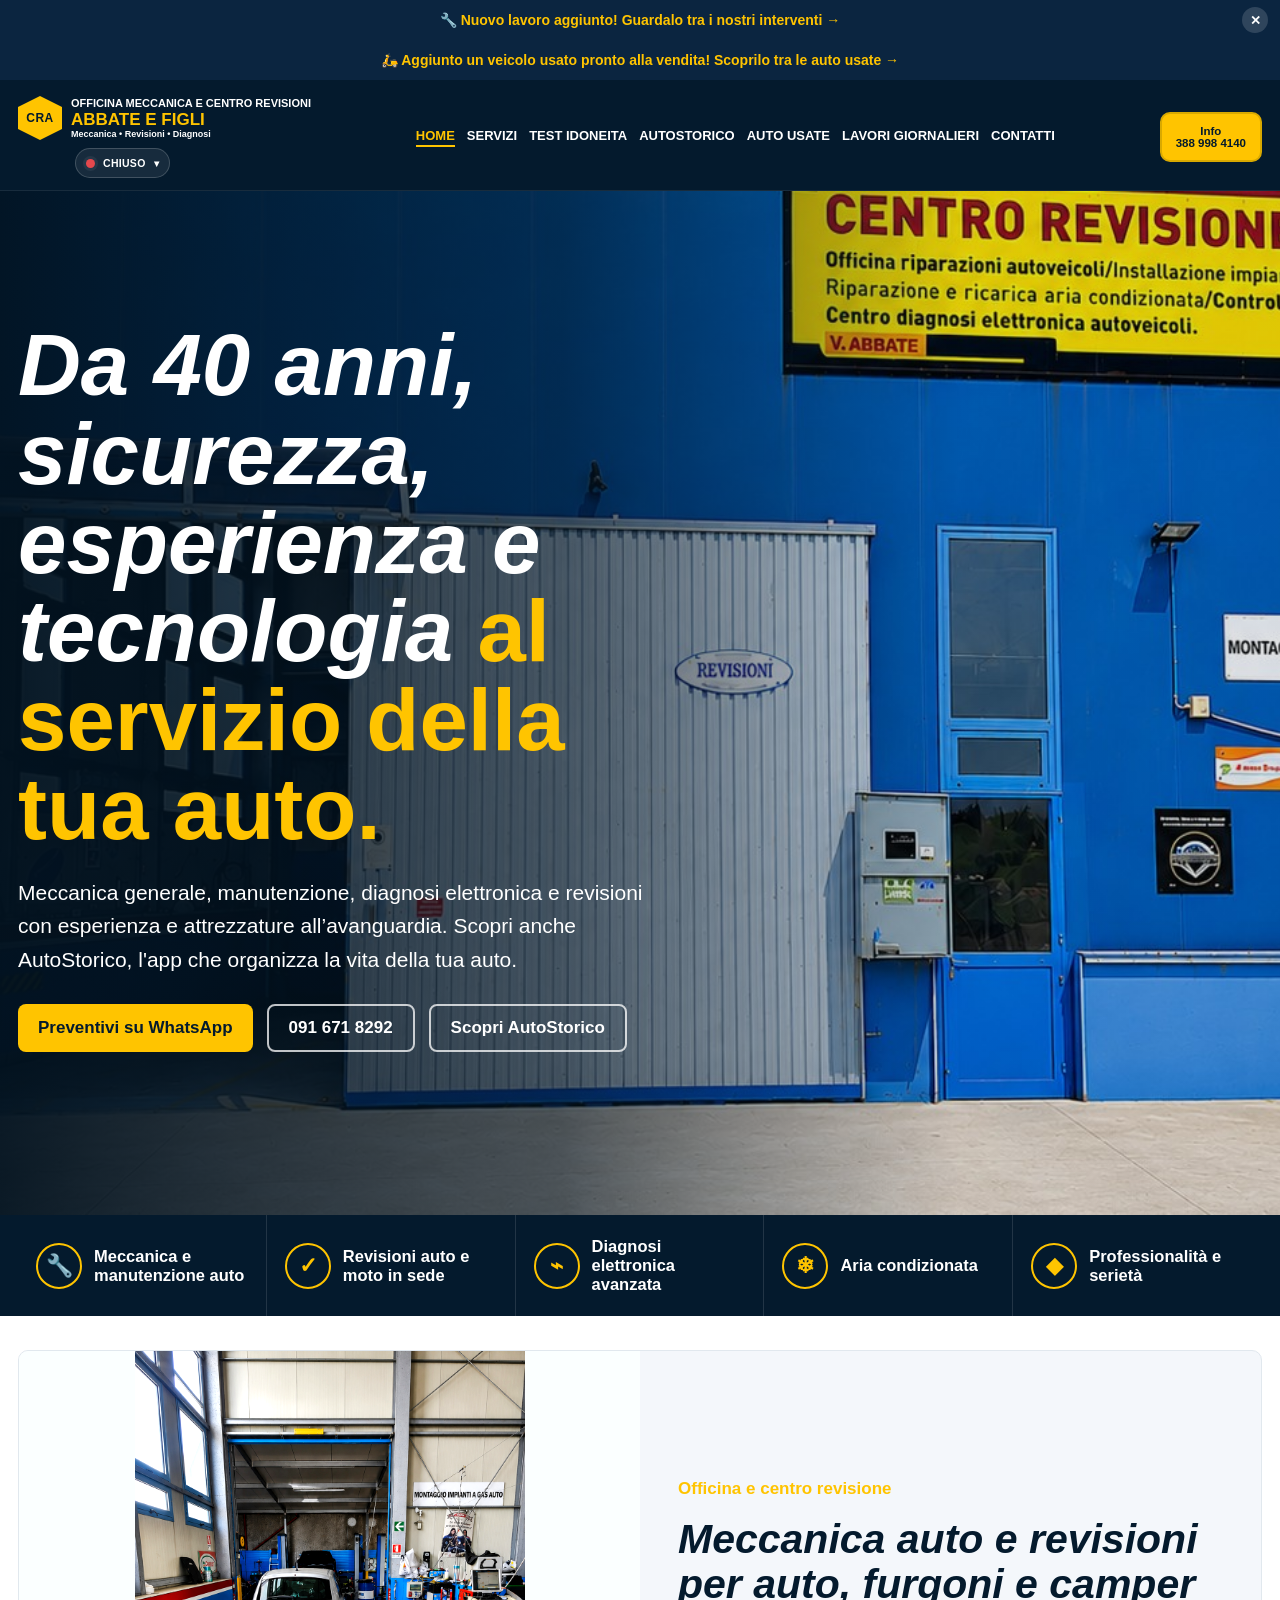
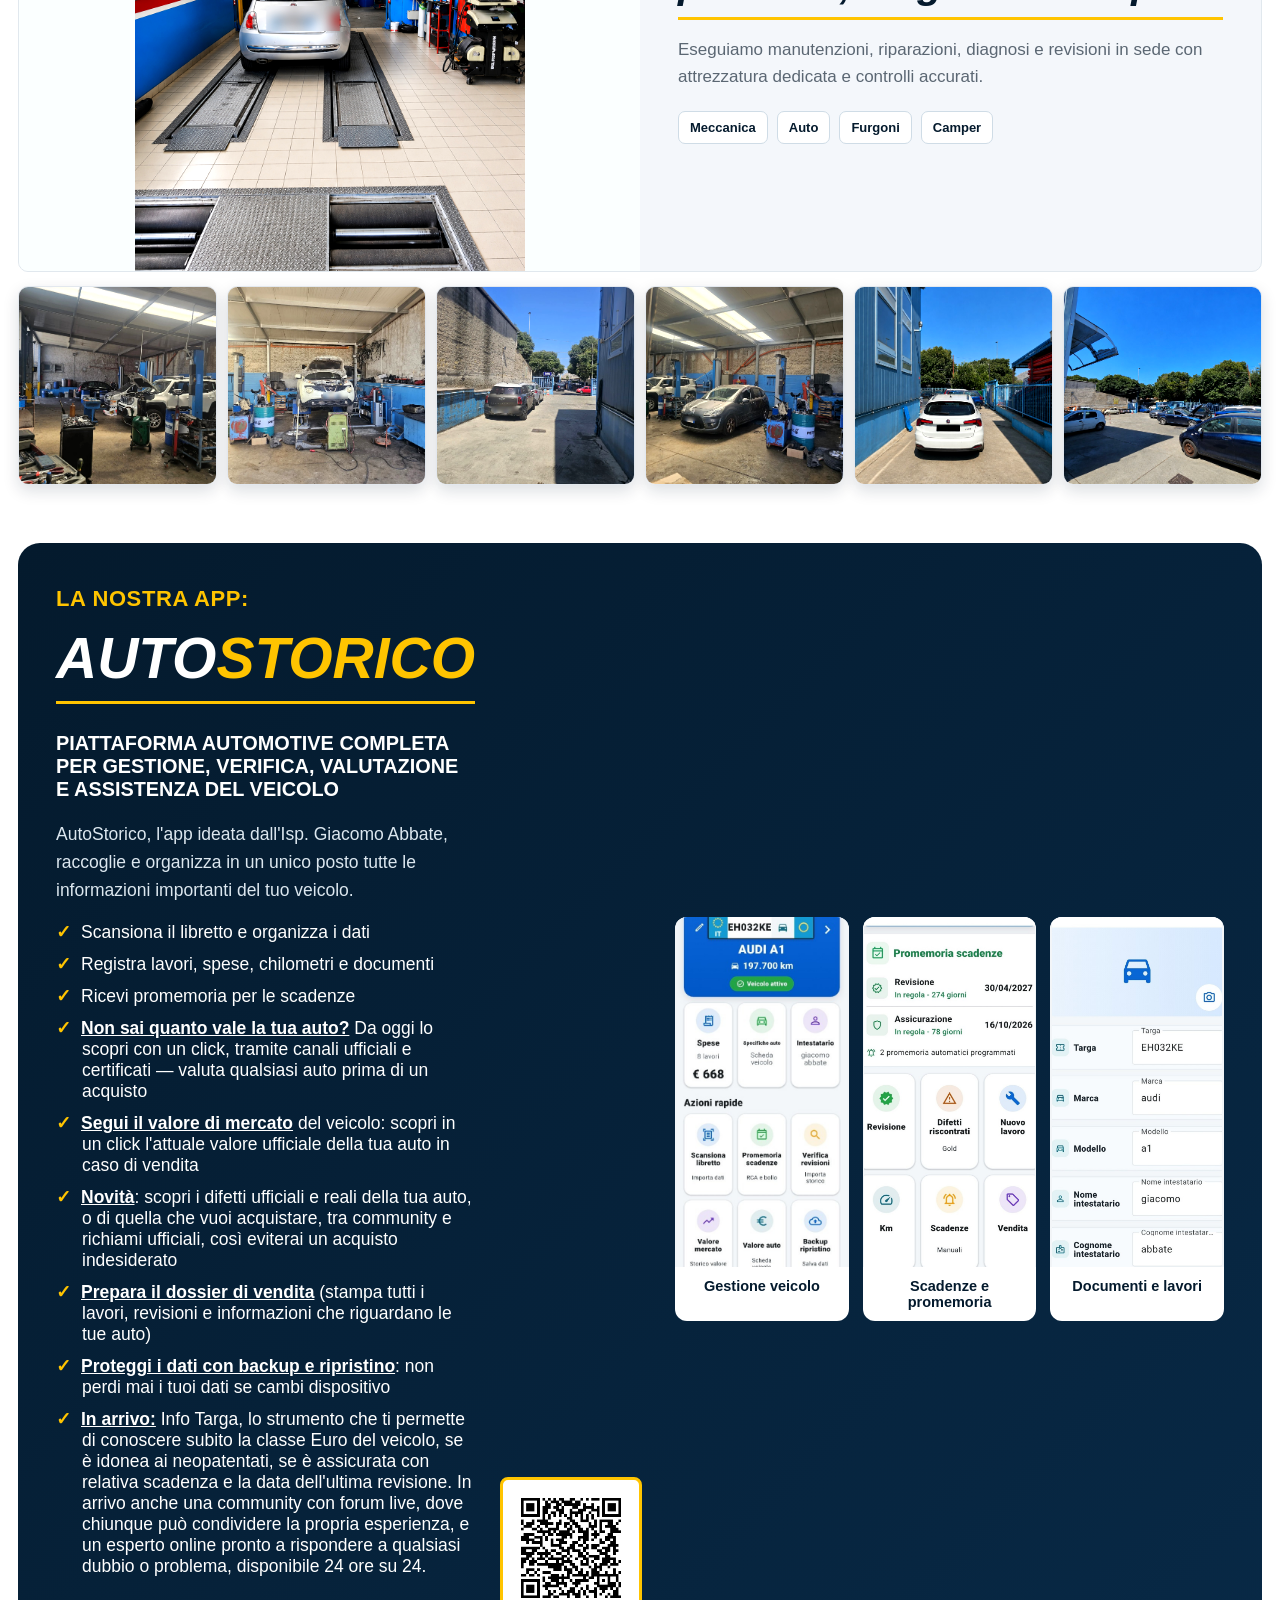
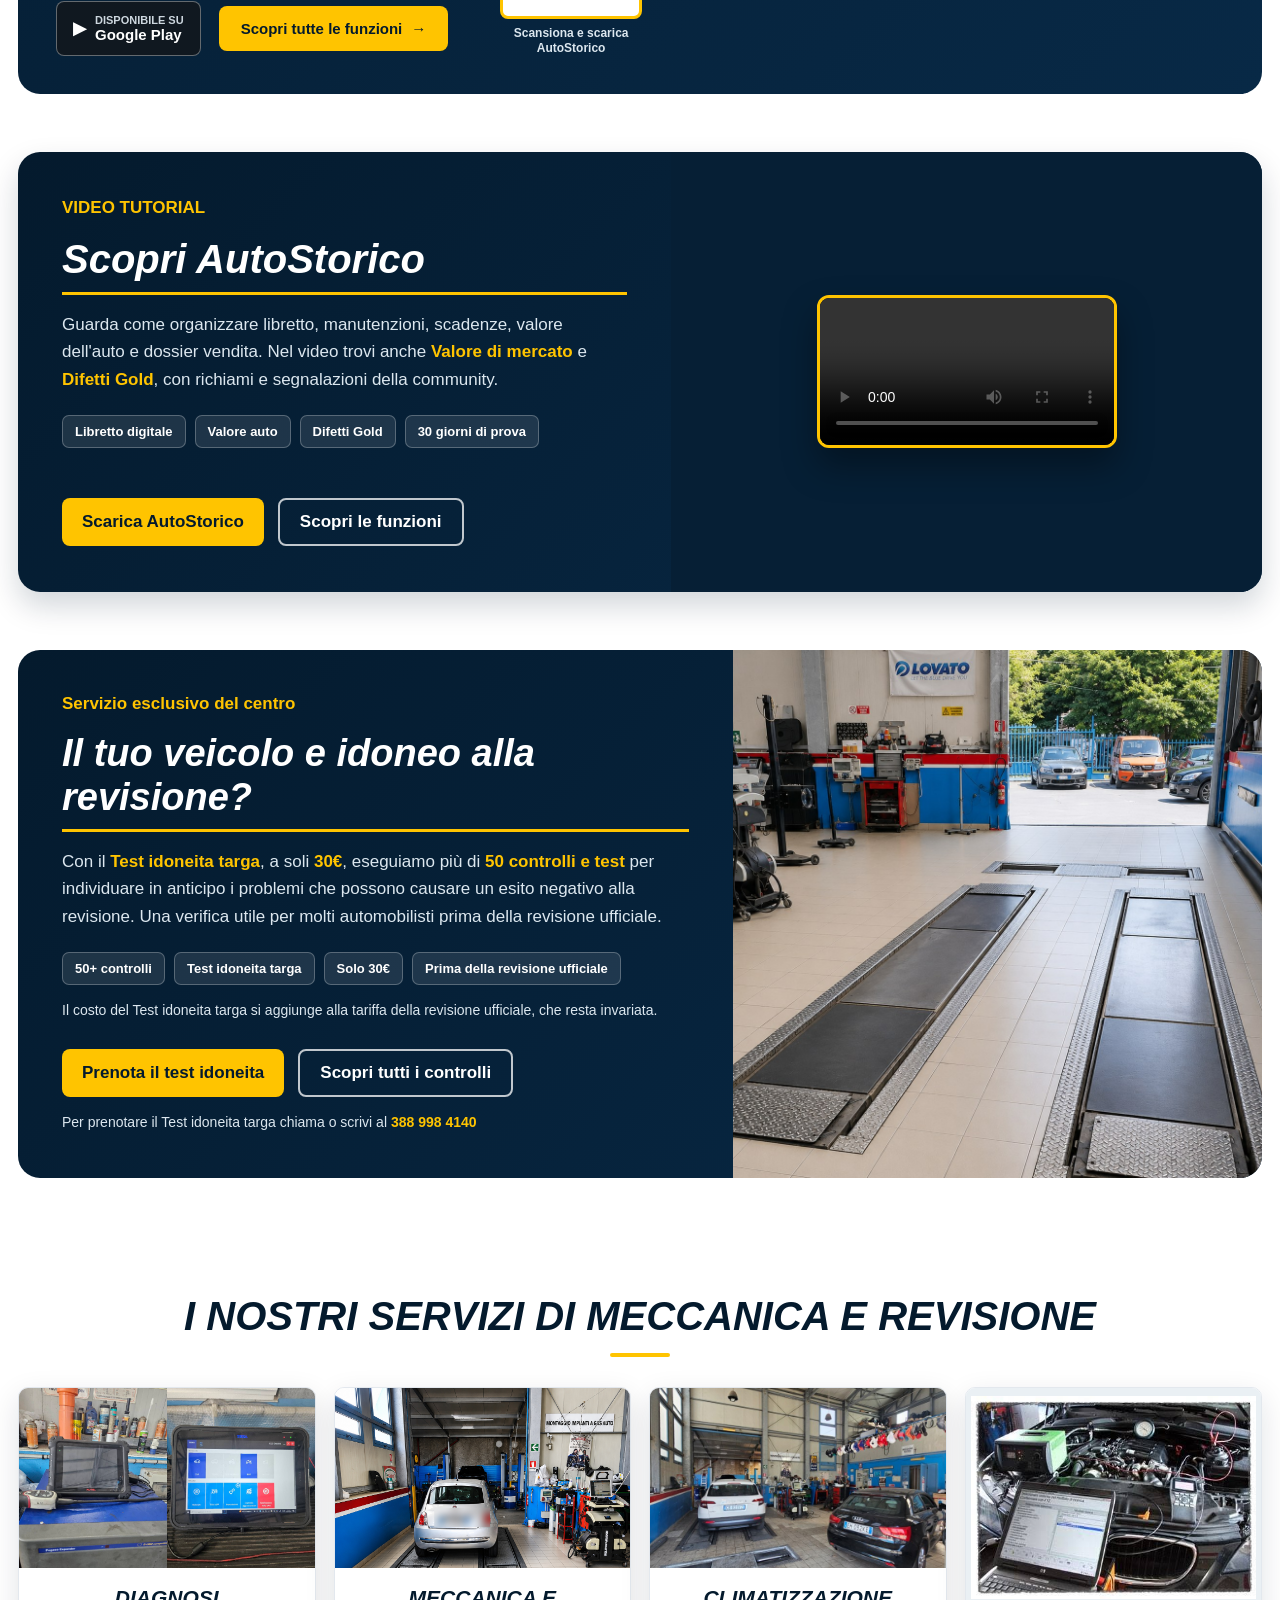
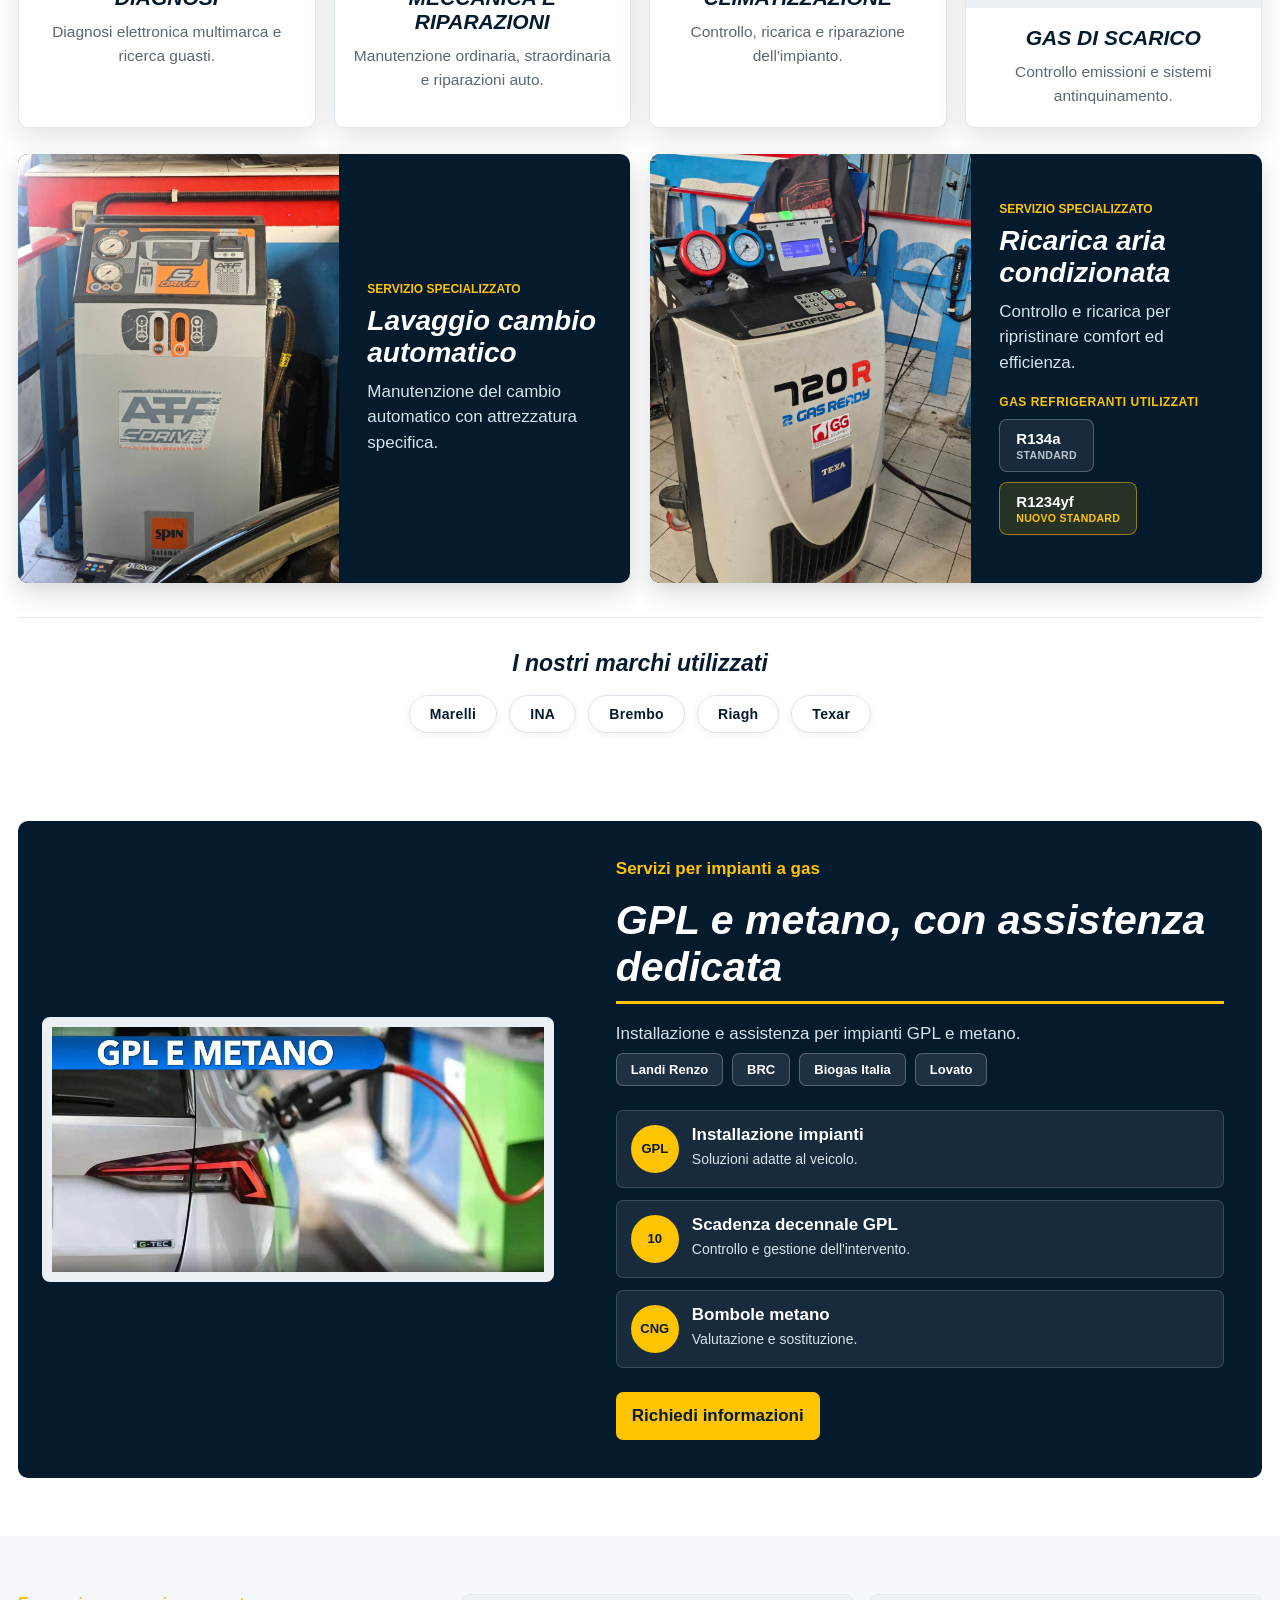
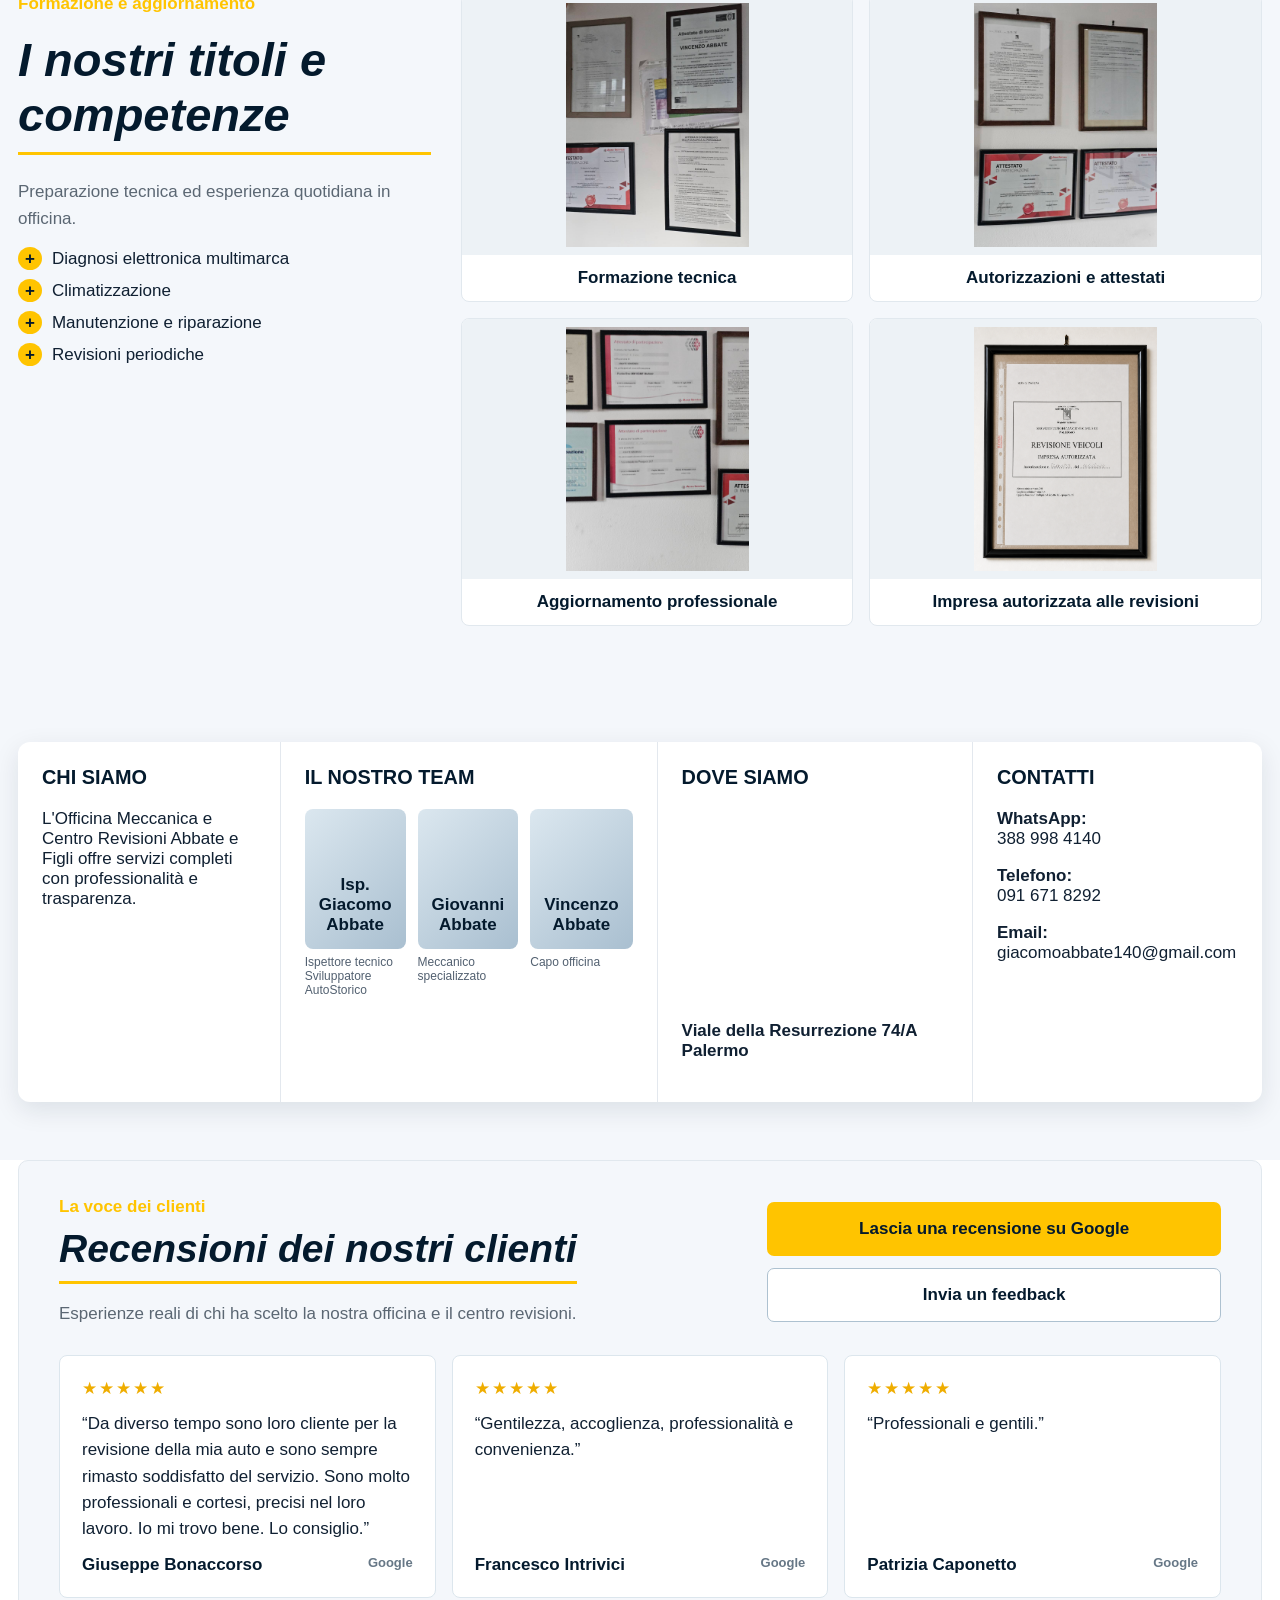
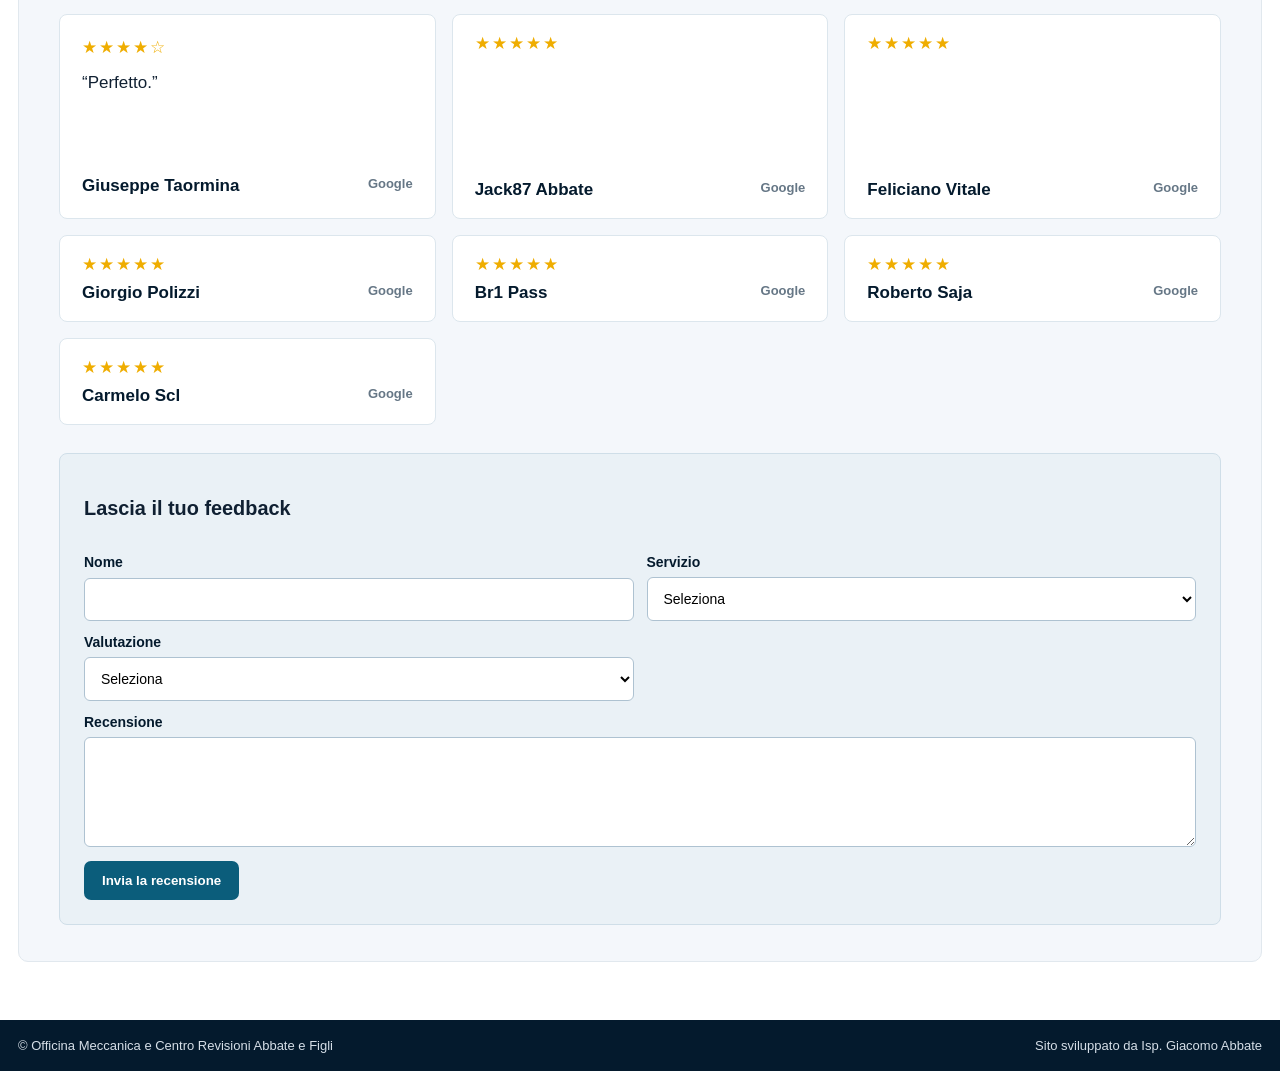
==== commit 0b5f932e: "Numero WhatsApp: 338 741 7744 -> 388 998 4140" ====
--- a/index.html
+++ b/index.html
@@ -75,7 +75,7 @@
 document.addEventListener('click',function(e){var a=e.target.closest('a');if(!a)return;var href=a.getAttribute('href');if(!href||href.charAt(0)==='#'||href.indexOf('http')===0||href.indexOf('mailto')===0||href.indexOf('tel')===0||a.target==='_blank')return;e.preventDefault();document.body.classList.add('fade-out');setTimeout(function(){window.location.href=href;},280);});
 </script>
 
-<div id="promo-banner" class="promo-banner" style="display:none"><span class="promo-text">🔧 ULTIMA SETTIMANA — Revisione a <span class="promo-new">75€</span> <span class="promo-old">anziché 80€</span> · Offerta valida fino a venerdì 14 alle ore 12:00</span><a class="promo-cta" href="https://wa.me/393387417744?text=Buongiorno%2C%20vorrei%20prenotare%20la%20revisione%20a%2075%E2%82%AC." target="_blank">Prenota ora</a></div>
+<div id="promo-banner" class="promo-banner" style="display:none"><span class="promo-text">🔧 ULTIMA SETTIMANA — Revisione a <span class="promo-new">75€</span> <span class="promo-old">anziché 80€</span> · Offerta valida fino a venerdì 14 alle ore 12:00</span><a class="promo-cta" href="https://wa.me/393889984140?text=Buongiorno%2C%20vorrei%20prenotare%20la%20revisione%20a%2075%E2%82%AC." target="_blank">Prenota ora</a></div>
 <script>
 (function(){
 var start=new Date('2026-08-10T00:00:00');var end=new Date('2026-08-14T12:00:00');var now=new Date();
@@ -147,20 +147,20 @@
 </div>
 <nav class="desktop-nav"><a class="active" href="#home">HOME</a><a href="#servizi">SERVIZI</a><a href="#pre-revisione">TEST IDONEITA</a><a href="autostorico.html">AUTOSTORICO</a><a href="auto-usate.html">AUTO USATE</a><a href="lavori.html">LAVORI GIORNALIERI</a><a href="#contatti">CONTATTI</a></nav>
 <button class="menu-toggle" id="menu-toggle" type="button" aria-expanded="false" aria-controls="mobile-nav">MENU</button>
-<a class="wa-btn" href="https://wa.me/393387417744?text=Buongiorno%2C%20vorrei%20informazioni%20o%20un%20preventivo." target="_blank">Info<br>338 741 7744</a>
+<a class="wa-btn" href="https://wa.me/393889984140?text=Buongiorno%2C%20vorrei%20informazioni%20o%20un%20preventivo." target="_blank">Info<br>388 998 4140</a>
 </div>
 <nav class="mobile-nav" id="mobile-nav"><a href="#home">HOME</a><a href="#servizi">SERVIZI E MECCANICA</a><a href="#pre-revisione">TEST IDONEITA TARGA</a><a href="autostorico.html">AUTOSTORICO</a><a href="auto-usate.html">AUTO USATE</a><a href="lavori.html">LAVORI GIORNALIERI</a><a href="#contatti">CONTATTI</a></nav>
 </header>
 <main id="home">
-<section class="hero"><div class="wrap"><div class="hero-copy"><h1>Da 40 anni, sicurezza, esperienza e tecnologia <em>al servizio della tua auto.</em></h1><p>Meccanica generale, manutenzione, diagnosi elettronica e revisioni con esperienza e attrezzature all’avanguardia. Scopri anche AutoStorico, l'app che organizza la vita della tua auto.</p><div class="actions"><a class="primary-btn" href="https://wa.me/393387417744?text=Buongiorno%2C%20vorrei%20informazioni%20o%20un%20preventivo." target="_blank">Preventivi su WhatsApp</a><a class="outline-btn" href="tel:0916718292">091 671 8292</a><a class="outline-btn" href="autostorico.html">Scopri AutoStorico</a></div></div></div></section>
+<section class="hero"><div class="wrap"><div class="hero-copy"><h1>Da 40 anni, sicurezza, esperienza e tecnologia <em>al servizio della tua auto.</em></h1><p>Meccanica generale, manutenzione, diagnosi elettronica e revisioni con esperienza e attrezzature all’avanguardia. Scopri anche AutoStorico, l'app che organizza la vita della tua auto.</p><div class="actions"><a class="primary-btn" href="https://wa.me/393889984140?text=Buongiorno%2C%20vorrei%20informazioni%20o%20un%20preventivo." target="_blank">Preventivi su WhatsApp</a><a class="outline-btn" href="tel:0916718292">091 671 8292</a><a class="outline-btn" href="autostorico.html">Scopri AutoStorico</a></div></div></div></section>
 <div class="quickbar"><div class="wrap quickgrid"><div class="quickitem"><div class="icon">🔧</div>Meccanica e manutenzione auto</div><div class="quickitem"><div class="icon">✓</div>Revisioni auto e moto in sede</div><div class="quickitem"><div class="icon">⌁</div>Diagnosi elettronica avanzata</div><div class="quickitem"><div class="icon">❄</div>Aria condizionata</div><div class="quickitem"><div class="icon">◆</div>Professionalità e serietà</div></div></div>
 <section class="revision-feature" aria-labelledby="revision-title"><div class="wrap"><div class="revision-feature-inner"><img src="assets/centro_revisione_auto_v2.jpg" alt="Linea di revisione veicoli del Centro Revisione Abbate e Figli"><div class="revision-feature-copy"><div class="kicker">Officina e centro revisione</div><h2 id="revision-title">Meccanica auto e revisioni per auto, furgoni e camper</h2><p>Eseguiamo manutenzioni, riparazioni, diagnosi e revisioni in sede con attrezzatura dedicata e controlli accurati.</p><div class="revision-feature-tags"><span>Meccanica</span><span>Auto</span><span>Furgoni</span><span>Camper</span></div></div></div><div class="workshop-gallery"><div class="workshop-gallery-grid"><figure><img src="assets/officina_scorcio_renegade.jpg" alt="Officina Abbate e Figli, veicolo in lavorazione"></figure><figure><img src="assets/officina_scorcio_juke.jpg" alt="Officina Abbate e Figli, diagnosi veicolo"></figure><figure><img src="assets/officina_scorcio_mini.jpg" alt="Piazzale esterno officina Abbate e Figli"></figure><figure><img src="assets/officina_scorcio_c3.jpg" alt="Officina Abbate e Figli, area di lavoro"></figure><figure><img src="assets/officina_scorcio_tipo.jpg" alt="Ingresso officina Abbate e Figli"></figure><figure><img src="assets/officina_scorcio_piazzale.jpg" alt="Piazzale officina Abbate e Figli"></figure></div></div></div></section>
 <section id="autostorico"><div class="wrap"><div class="autostorico"><div class="auto-grid"><div class="auto-copy"><p class="auto-kicker">LA NOSTRA APP:</p><h2>AUTO<span>STORICO</span></h2><h3>PIATTAFORMA AUTOMOTIVE COMPLETA PER GESTIONE, VERIFICA, VALUTAZIONE E ASSISTENZA DEL VEICOLO</h3><p>AutoStorico, l'app ideata dall'Isp. Giacomo Abbate, raccoglie e organizza in un unico posto tutte le informazioni importanti del tuo veicolo.</p><ul><li>Scansiona il libretto e organizza i dati</li><li>Registra lavori, spese, chilometri e documenti</li><li>Ricevi promemoria per le scadenze</li><li><u style="font-weight:900;color:#fff">Non sai quanto vale la tua auto?</u> Da oggi lo scopri con un click, tramite canali ufficiali e certificati — valuta qualsiasi auto prima di un acquisto</li><li><u style="font-weight:900;color:#fff">Segui il valore di mercato</u> del veicolo: scopri in un click l'attuale valore ufficiale della tua auto in caso di vendita</li><li><u style="font-weight:900">Novità</u>: scopri i difetti ufficiali e reali della tua auto, o di quella che vuoi acquistare, tra community e richiami ufficiali, così eviterai un acquisto indesiderato</li><li><u style="font-weight:900">Prepara il dossier di vendita</u> (stampa tutti i lavori, revisioni e informazioni che riguardano le tue auto)</li><li><u style="font-weight:900">Proteggi i dati con backup e ripristino</u>: non perdi mai i tuoi dati se cambi dispositivo</li></ul><div class="auto-ctas"><a class="play-btn" href="https://play.google.com/store/apps/details?id=autostorico.myapp" target="_blank"><span>▶</span><span><small>DISPONIBILE SU</small><strong>Google Play</strong></span></a><a class="auto-explore-btn" href="autostorico.html">Scopri tutte le funzioni <span>→</span></a></div></div><div class="phones"><figure class="phone"><img src="assets/app_1.jpg" alt="Home di AutoStorico"><figcaption>Gestione veicolo</figcaption></figure><figure class="phone"><img src="assets/app_2.jpg" alt="Promemoria di AutoStorico"><figcaption>Scadenze e promemoria</figcaption></figure><figure class="phone"><img src="assets/app_3.jpg" alt="Documenti di AutoStorico"><figcaption>Documenti e lavori</figcaption></figure><figure class="phone"><img src="assets/app_4.jpg" alt="Valore auto in AutoStorico"><figcaption>Valore e vendita</figcaption></figure></div></div></div></div></section>
-<section id="pre-revisione" class="pre-revisione-promo"><div class="wrap"><div class="pre-revisione-inner"><div class="pre-revisione-copy"><div class="kicker">Servizio esclusivo del centro</div><h2>Il tuo veicolo e idoneo alla revisione?</h2><p>Con il <strong>Test idoneita targa</strong>, a soli <strong>30€</strong>, eseguiamo più di <strong>50 controlli e test</strong> per individuare in anticipo i problemi che possono causare un esito negativo alla revisione. Una verifica utile per molti automobilisti prima della revisione ufficiale.</p><div class="pre-revisione-tags"><span>50+ controlli</span><span>Test idoneita targa</span><span>Solo 30€</span><span>Prima della revisione ufficiale</span></div><p style="margin-top:14px;color:#dce7ef;font-size:14px">Il costo del Test idoneita targa si aggiunge alla tariffa della revisione ufficiale, che resta invariata.</p><div class="actions"><a class="primary-btn" href="https://wa.me/393387417744?text=Buongiorno%2C%20vorrei%20prenotare%20il%20Test%20idoneita%20targa." target="_blank">Prenota il test idoneita</a><a class="outline-btn" href="pre-revisione.html">Scopri tutti i controlli</a></div><p style="margin-top:14px;color:#dce7ef;font-size:14px">Per prenotare il Test idoneita targa chiama o scrivi al <strong>338 741 7744</strong></p></div><div class="pre-revisione-photo"><img src="assets/pre_revisione_1.jpg" alt="Linea di test idoneita targa nel Centro Revisione Abbate e Figli"></div></div></div></section>
+<section id="pre-revisione" class="pre-revisione-promo"><div class="wrap"><div class="pre-revisione-inner"><div class="pre-revisione-copy"><div class="kicker">Servizio esclusivo del centro</div><h2>Il tuo veicolo e idoneo alla revisione?</h2><p>Con il <strong>Test idoneita targa</strong>, a soli <strong>30€</strong>, eseguiamo più di <strong>50 controlli e test</strong> per individuare in anticipo i problemi che possono causare un esito negativo alla revisione. Una verifica utile per molti automobilisti prima della revisione ufficiale.</p><div class="pre-revisione-tags"><span>50+ controlli</span><span>Test idoneita targa</span><span>Solo 30€</span><span>Prima della revisione ufficiale</span></div><p style="margin-top:14px;color:#dce7ef;font-size:14px">Il costo del Test idoneita targa si aggiunge alla tariffa della revisione ufficiale, che resta invariata.</p><div class="actions"><a class="primary-btn" href="https://wa.me/393889984140?text=Buongiorno%2C%20vorrei%20prenotare%20il%20Test%20idoneita%20targa." target="_blank">Prenota il test idoneita</a><a class="outline-btn" href="pre-revisione.html">Scopri tutti i controlli</a></div><p style="margin-top:14px;color:#dce7ef;font-size:14px">Per prenotare il Test idoneita targa chiama o scrivi al <strong>388 998 4140</strong></p></div><div class="pre-revisione-photo"><img src="assets/pre_revisione_1.jpg" alt="Linea di test idoneita targa nel Centro Revisione Abbate e Figli"></div></div></div></section>
 <section id="servizi"><div class="wrap"><h2 class="section-title">I NOSTRI SERVIZI DI MECCANICA E REVISIONE</h2><div class="services"><article class="service-card"><div class="diagnostic-images"><img src="assets/servizio_diagnosi_autel.jpg" alt="Diagnosi Autel"><img src="assets/servizio_diagnosi_texa.jpg" alt="Diagnosi TEXA"></div><div class="body"><h3>DIAGNOSI</h3><p>Diagnosi elettronica multimarca e ricerca guasti.</p></div></article><article class="service-card"><img src="assets/officina_4_v2.jpg" alt="Riparazioni meccaniche"><div class="body"><h3>MECCANICA E RIPARAZIONI</h3><p>Manutenzione ordinaria, straordinaria e riparazioni auto.</p></div></article><article class="service-card"><img src="assets/officina_5.jpg" alt="Climatizzazione"><div class="body"><h3>CLIMATIZZAZIONE</h3><p>Controllo, ricarica e riparazione dell'impianto.</p></div></article><article class="service-card gas-service"><img src="assets/servizio_gas_scarico.jpg" alt="Controllo gas di scarico"><div class="body"><h3>GAS DI SCARICO</h3><p>Controllo emissioni e sistemi antinquinamento.</p></div></article></div><div class="featured-services"><article class="featured-service"><img src="assets/servizio_lavaggio_cambio_automatico.jpg" alt="Lavaggio cambio automatico"><div class="body"><div class="eyebrow">SERVIZIO SPECIALIZZATO</div><h3>Lavaggio cambio automatico</h3><p>Manutenzione del cambio automatico con attrezzatura specifica.</p></div></article><article class="featured-service"><img src="assets/servizio_ricarica_aria_condizionata.jpg" alt="Ricarica aria condizionata"><div class="body"><div class="eyebrow">SERVIZIO SPECIALIZZATO</div><h3>Ricarica aria condizionata</h3><p>Controllo e ricarica per ripristinare comfort ed efficienza.</p><div class="gas-tags-label">Gas refrigeranti utilizzati</div><div class="gas-tags"><span class="gas-tag">R134a<small>Standard</small></span><span class="gas-tag gas-tag-new">R1234yf<small>Nuovo standard</small></span></div></div></article></div><div class="used-brands"><div class="used-brands-label">I nostri marchi utilizzati</div><div class="brands-strip brands-strip-light"><span>Marelli</span><span>INA</span><span>Brembo</span><span>Riagh</span><span>Texar</span></div></div></div></section>
-<section id="impianti-gas" class="gas-services"><div class="wrap"><div class="gas-services-inner"><img src="assets/servizio_impianti_gpl_metano.jpg" alt="Impianto GPL e metano"><div class="gas-services-copy"><div class="kicker">Servizi per impianti a gas</div><h2>GPL e metano, con assistenza dedicata</h2><p>Installazione e assistenza per impianti GPL e metano.</p><div class="brands-strip"><span>Landi Renzo</span><span>BRC</span><span>Biogas Italia</span><span>Lovato</span></div><div class="gas-services-list"><article class="gas-services-item"><div class="gas-service-badge">GPL</div><div><h3>Installazione impianti</h3><p>Soluzioni adatte al veicolo.</p></div></article><article class="gas-services-item"><div class="gas-service-badge">10</div><div><h3>Scadenza decennale GPL</h3><p>Controllo e gestione dell'intervento.</p></div></article><article class="gas-services-item"><div class="gas-service-badge">CNG</div><div><h3>Bombole metano</h3><p>Valutazione e sostituzione.</p></div></article></div><a class="gas-services-link" href="https://wa.me/393387417744" target="_blank">Richiedi informazioni</a></div></div></div></section>
+<section id="impianti-gas" class="gas-services"><div class="wrap"><div class="gas-services-inner"><img src="assets/servizio_impianti_gpl_metano.jpg" alt="Impianto GPL e metano"><div class="gas-services-copy"><div class="kicker">Servizi per impianti a gas</div><h2>GPL e metano, con assistenza dedicata</h2><p>Installazione e assistenza per impianti GPL e metano.</p><div class="brands-strip"><span>Landi Renzo</span><span>BRC</span><span>Biogas Italia</span><span>Lovato</span></div><div class="gas-services-list"><article class="gas-services-item"><div class="gas-service-badge">GPL</div><div><h3>Installazione impianti</h3><p>Soluzioni adatte al veicolo.</p></div></article><article class="gas-services-item"><div class="gas-service-badge">10</div><div><h3>Scadenza decennale GPL</h3><p>Controllo e gestione dell'intervento.</p></div></article><article class="gas-services-item"><div class="gas-service-badge">CNG</div><div><h3>Bombole metano</h3><p>Valutazione e sostituzione.</p></div></article></div><a class="gas-services-link" href="https://wa.me/393889984140" target="_blank">Richiedi informazioni</a></div></div></div></section>
 <section id="competenze" class="qualifications"><div class="wrap qualifications-grid"><div class="qualification-copy"><div class="kicker">Formazione e aggiornamento</div><h2>I nostri titoli e competenze</h2><p>Preparazione tecnica ed esperienza quotidiana in officina.</p><ul class="qualification-list"><li>Diagnosi elettronica multimarca</li><li>Climatizzazione</li><li>Manutenzione e riparazione</li><li>Revisioni periodiche</li></ul></div><div class="qualification-gallery"><figure><img src="assets/qualifica_1.jpg" alt="Formazione tecnica"><figcaption>Formazione tecnica</figcaption></figure><figure><img src="assets/qualifica_2.jpg" alt="Autorizzazioni"><figcaption>Autorizzazioni e attestati</figcaption></figure><figure><img src="assets/qualifica_3.jpg" alt="Aggiornamento"><figcaption>Aggiornamento professionale</figcaption></figure><figure><img src="assets/qualifica_revisione_veicoli.png" alt="Revisione veicoli"><figcaption>Impresa autorizzata alle revisioni</figcaption></figure></div></div></section>
-<section id="contatti" class="info"><div class="wrap"><div class="info-grid"><div class="info-box"><h3>CHI SIAMO</h3><p>L'Officina Meccanica e Centro Revisioni Abbate e Figli offre servizi completi con professionalità e trasparenza.</p></div><div class="info-box"><h3>IL NOSTRO TEAM</h3><div class="team"><div><div class="person-photo">Isp. Giacomo Abbate</div><div class="role">Ispettore tecnico<br>Sviluppatore AutoStorico</div></div><div><div class="person-photo">Giovanni Abbate</div><div class="role">Meccanico specializzato</div></div><div><div class="person-photo">Vincenzo Abbate</div><div class="role">Capo officina</div></div></div></div><div class="info-box"><h3>DOVE SIAMO</h3><iframe class="map" loading="lazy" src="https://www.google.com/maps?q=Viale%20della%20Resurrezione%2074%2FA%20Palermo&output=embed" title="Mappa Officina Abbate e Figli"></iframe><p><strong>Viale della Resurrezione 74/A<br>Palermo</strong></p></div><div class="info-box"><h3>CONTATTI</h3><p><strong>WhatsApp:</strong><br>338 741 7744</p><p><strong>Telefono:</strong><br>091 671 8292</p><p><strong>Email:</strong><br><a href="mailto:giacomoabbate140@gmail.com">giacomoabbate140@gmail.com</a></p></div></div></div></section>
+<section id="contatti" class="info"><div class="wrap"><div class="info-grid"><div class="info-box"><h3>CHI SIAMO</h3><p>L'Officina Meccanica e Centro Revisioni Abbate e Figli offre servizi completi con professionalità e trasparenza.</p></div><div class="info-box"><h3>IL NOSTRO TEAM</h3><div class="team"><div><div class="person-photo">Isp. Giacomo Abbate</div><div class="role">Ispettore tecnico<br>Sviluppatore AutoStorico</div></div><div><div class="person-photo">Giovanni Abbate</div><div class="role">Meccanico specializzato</div></div><div><div class="person-photo">Vincenzo Abbate</div><div class="role">Capo officina</div></div></div></div><div class="info-box"><h3>DOVE SIAMO</h3><iframe class="map" loading="lazy" src="https://www.google.com/maps?q=Viale%20della%20Resurrezione%2074%2FA%20Palermo&output=embed" title="Mappa Officina Abbate e Figli"></iframe><p><strong>Viale della Resurrezione 74/A<br>Palermo</strong></p></div><div class="info-box"><h3>CONTATTI</h3><p><strong>WhatsApp:</strong><br>388 998 4140</p><p><strong>Telefono:</strong><br>091 671 8292</p><p><strong>Email:</strong><br><a href="mailto:giacomoabbate140@gmail.com">giacomoabbate140@gmail.com</a></p></div></div></div></section>
 <script>
 var autoCopy=document.querySelector('#autostorico .auto-copy');if(autoCopy){var siteQr=document.createElement('a');siteQr.className='auto-site-qr';siteQr.href='https://play.google.com/store/apps/details?id=autostorico.myapp';siteQr.target='_blank';siteQr.rel='noopener';siteQr.setAttribute('aria-label','Scarica AutoStorico su Google Play');siteQr.innerHTML='<img src="assets/qr-abbate-revisioni-auto.png" alt="QR code per scaricare AutoStorico su Google Play"><span>Scansiona e scarica AutoStorico</span>';autoCopy.appendChild(siteQr);}
 document.querySelectorAll('a[href="autostorico.html"]').forEach(function(link) {
@@ -174,7 +174,7 @@
   });
 });
 </script>
-<section id="recensioni" class="reviews-section"><div class="wrap"><div class="reviews-panel"><div class="reviews-copy"><div class="kicker">La voce dei clienti</div><h2>Recensioni dei nostri clienti</h2><p>Esperienze reali di chi ha scelto la nostra officina e il centro revisioni.</p></div><div class="reviews-actions"><a class="review-cta" href="https://www.google.com/maps/search/?api=1&query=Abbate%20Vincenzo%20Viale%20della%20Resurrezione%2074%2FA%20Palermo" target="_blank">Lascia una recensione su Google</a><a class="review-secondary" href="https://wa.me/393387417744" target="_blank">Invia un feedback</a></div><div class="reviews-grid"><article class="review-card"><div class="review-stars">★★★★★</div><blockquote>“Da diverso tempo sono loro cliente per la revisione della mia auto e sono sempre rimasto soddisfatto del servizio. Sono molto professionali e cortesi, precisi nel loro lavoro. Io mi trovo bene. Lo consiglio.”</blockquote><div class="review-author"><span>Giuseppe Bonaccorso</span><span class="review-meta">Google</span></div></article><article class="review-card"><div class="review-stars">★★★★★</div><blockquote>“Gentilezza, accoglienza, professionalità e convenienza.”</blockquote><div class="review-author"><span>Francesco Intrivici</span><span class="review-meta">Google</span></div></article><article class="review-card"><div class="review-stars">★★★★★</div><blockquote>“Professionali e gentili.”</blockquote><div class="review-author"><span>Patrizia Caponetto</span><span class="review-meta">Google</span></div></article><article class="review-card"><div class="review-stars">★★★★☆</div><blockquote>“Perfetto.”</blockquote><div class="review-author"><span>Giuseppe Taormina</span><span class="review-meta">Google</span></div></article><article class="review-card star-only"><div class="review-stars">★★★★★</div><div class="review-author"><span>Jack87 Abbate</span><span class="review-meta">Google</span></div></article><article class="review-card star-only"><div class="review-stars">★★★★★</div><div class="review-author"><span>Feliciano Vitale</span><span class="review-meta">Google</span></div></article><article class="review-card star-only"><div class="review-stars">★★★★★</div><div class="review-author"><span>Giorgio Polizzi</span><span class="review-meta">Google</span></div></article><article class="review-card star-only"><div class="review-stars">★★★★★</div><div class="review-author"><span>Br1 Pass</span><span class="review-meta">Google</span></div></article><article class="review-card star-only"><div class="review-stars">★★★★★</div><div class="review-author"><span>Roberto Saja</span><span class="review-meta">Google</span></div></article><article class="review-card star-only"><div class="review-stars">★★★★★</div><div class="review-author"><span>Carmelo Scl</span><span class="review-meta">Google</span></div></article></div><form id="review-form" class="review-form"><h3>Lascia il tuo feedback</h3><div class="review-form-grid"><label class="review-field">Nome<input name="nome" required></label><label class="review-field">Servizio<select name="servizio" required><option value="">Seleziona</option><option>Meccanica</option><option>Revisione</option><option>Diagnosi</option></select></label><label class="review-field">Valutazione<select name="valutazione" required><option value="">Seleziona</option><option>5 stelle</option><option>4 stelle</option></select></label><label class="review-field full">Recensione<textarea name="recensione" required></textarea></label></div><button class="review-submit" type="submit">Invia la recensione</button></form></div></div></section>
+<section id="recensioni" class="reviews-section"><div class="wrap"><div class="reviews-panel"><div class="reviews-copy"><div class="kicker">La voce dei clienti</div><h2>Recensioni dei nostri clienti</h2><p>Esperienze reali di chi ha scelto la nostra officina e il centro revisioni.</p></div><div class="reviews-actions"><a class="review-cta" href="https://www.google.com/maps/search/?api=1&query=Abbate%20Vincenzo%20Viale%20della%20Resurrezione%2074%2FA%20Palermo" target="_blank">Lascia una recensione su Google</a><a class="review-secondary" href="https://wa.me/393889984140" target="_blank">Invia un feedback</a></div><div class="reviews-grid"><article class="review-card"><div class="review-stars">★★★★★</div><blockquote>“Da diverso tempo sono loro cliente per la revisione della mia auto e sono sempre rimasto soddisfatto del servizio. Sono molto professionali e cortesi, precisi nel loro lavoro. Io mi trovo bene. Lo consiglio.”</blockquote><div class="review-author"><span>Giuseppe Bonaccorso</span><span class="review-meta">Google</span></div></article><article class="review-card"><div class="review-stars">★★★★★</div><blockquote>“Gentilezza, accoglienza, professionalità e convenienza.”</blockquote><div class="review-author"><span>Francesco Intrivici</span><span class="review-meta">Google</span></div></article><article class="review-card"><div class="review-stars">★★★★★</div><blockquote>“Professionali e gentili.”</blockquote><div class="review-author"><span>Patrizia Caponetto</span><span class="review-meta">Google</span></div></article><article class="review-card"><div class="review-stars">★★★★☆</div><blockquote>“Perfetto.”</blockquote><div class="review-author"><span>Giuseppe Taormina</span><span class="review-meta">Google</span></div></article><article class="review-card star-only"><div class="review-stars">★★★★★</div><div class="review-author"><span>Jack87 Abbate</span><span class="review-meta">Google</span></div></article><article class="review-card star-only"><div class="review-stars">★★★★★</div><div class="review-author"><span>Feliciano Vitale</span><span class="review-meta">Google</span></div></article><article class="review-card star-only"><div class="review-stars">★★★★★</div><div class="review-author"><span>Giorgio Polizzi</span><span class="review-meta">Google</span></div></article><article class="review-card star-only"><div class="review-stars">★★★★★</div><div class="review-author"><span>Br1 Pass</span><span class="review-meta">Google</span></div></article><article class="review-card star-only"><div class="review-stars">★★★★★</div><div class="review-author"><span>Roberto Saja</span><span class="review-meta">Google</span></div></article><article class="review-card star-only"><div class="review-stars">★★★★★</div><div class="review-author"><span>Carmelo Scl</span><span class="review-meta">Google</span></div></article></div><form id="review-form" class="review-form"><h3>Lascia il tuo feedback</h3><div class="review-form-grid"><label class="review-field">Nome<input name="nome" required></label><label class="review-field">Servizio<select name="servizio" required><option value="">Seleziona</option><option>Meccanica</option><option>Revisione</option><option>Diagnosi</option></select></label><label class="review-field">Valutazione<select name="valutazione" required><option value="">Seleziona</option><option>5 stelle</option><option>4 stelle</option></select></label><label class="review-field full">Recensione<textarea name="recensione" required></textarea></label></div><button class="review-submit" type="submit">Invia la recensione</button></form></div></div></section>
 <script>
 var appSection=document.getElementById('autostorico');
 if(appSection){appSection.insertAdjacentHTML('afterend','<section id="video-autostorico" class="app-video-promo"><div class="wrap"><div class="app-video-inner"><div class="app-video-copy"><div class="kicker">VIDEO TUTORIAL</div><h2>Scopri AutoStorico</h2><p>Guarda come organizzare libretto, manutenzioni, scadenze, valore dell\'auto e dossier vendita. Nel video trovi anche <strong>Valore di mercato</strong> e <strong>Difetti Gold</strong>, con richiami e segnalazioni della community.</p><div class="app-video-tags"><span>Libretto digitale</span><span>Valore auto</span><span>Difetti Gold</span><span>30 giorni di prova</span></div><div class="actions"><a class="primary-btn" href="https://play.google.com/store/apps/details?id=autostorico.myapp" target="_blank" rel="noopener">Scarica AutoStorico</a><a class="outline-btn" href="autostorico.html">Scopri le funzioni</a></div></div><div class="app-video-frame"><video controls playsinline preload="metadata" aria-label="Video tutorial di AutoStorico"><source src="assets/autostorico-presentazione-promemoria-20261022.mp4" type="video/mp4">Il tuo browser non supporta il video.</video></div></div></div></section>');}
@@ -216,7 +216,7 @@
 toggleBtn.addEventListener('click',function(){var open=widget.classList.toggle('is-open');toggleBtn.setAttribute('aria-expanded',open?'true':'false');});
 document.addEventListener('click',function(e){if(!widget.contains(e.target)){widget.classList.remove('is-open');toggleBtn.setAttribute('aria-expanded','false');}});
 })();
-document.getElementById('review-form').addEventListener('submit',function(event){event.preventDefault();const data=new FormData(event.currentTarget);const message='Nuovo feedback dal sito%0A%0ANome: '+encodeURIComponent(data.get('nome'))+'%0AServizio: '+encodeURIComponent(data.get('servizio'))+'%0AValutazione: '+encodeURIComponent(data.get('valutazione'))+'%0ARecensione: '+encodeURIComponent(data.get('recensione'));window.open('https://wa.me/393387417744?text='+message,'_blank');});
+document.getElementById('review-form').addEventListener('submit',function(event){event.preventDefault();const data=new FormData(event.currentTarget);const message='Nuovo feedback dal sito%0A%0ANome: '+encodeURIComponent(data.get('nome'))+'%0AServizio: '+encodeURIComponent(data.get('servizio'))+'%0AValutazione: '+encodeURIComponent(data.get('valutazione'))+'%0ARecensione: '+encodeURIComponent(data.get('recensione'));window.open('https://wa.me/393889984140?text='+message,'_blank');});
 (function(){var GROUPS=['.workshop-gallery-grid','.qualification-gallery','.diagnostic-images','.phones','.reviews-grid'];var ov=document.createElement('div');ov.style.cssText='display:none;position:fixed;inset:0;background:rgba(2,10,18,.92);z-index:9999;align-items:center;justify-content:center;padding:24px;cursor:zoom-out';var zi=document.createElement('img');zi.style.cssText='max-width:92vw;max-height:92vh;width:auto;object-fit:contain;border-radius:6px;box-shadow:0 25px 60px rgba(0,0,0,.6)';ov.appendChild(zi);function makeArrow(dir){var b=document.createElement('button');b.type='button';b.setAttribute('aria-label',dir==='prev'?'Foto precedente':'Foto successiva');b.innerHTML=dir==='prev'?'&#10094;':'&#10095;';b.style.cssText='position:fixed;top:50%;'+(dir==='prev'?'left:14px':'right:14px')+';transform:translateY(-50%);z-index:10000;background:rgba(255,255,255,.14);color:#fff;border:1px solid rgba(255,255,255,.4);border-radius:50%;width:46px;height:46px;font-size:18px;line-height:1;cursor:pointer;display:none;align-items:center;justify-content:center';document.body.appendChild(b);return b;}var prevBtn=makeArrow('prev');var nextBtn=makeArrow('next');document.body.appendChild(ov);var currentGroup=[];var currentIndex=0;function show(index){if(!currentGroup.length)return;currentIndex=(index+currentGroup.length)%currentGroup.length;var el=currentGroup[currentIndex];zi.src=el.currentSrc||el.src;zi.alt=el.alt||'';var multi=currentGroup.length>1;prevBtn.style.display=multi?'flex':'none';nextBtn.style.display=multi?'flex':'none';}function openFor(el){var group=null;for(var i=0;i<GROUPS.length;i++){var container=el.closest(GROUPS[i]);if(container){group=Array.prototype.slice.call(container.querySelectorAll('img'));break;}}currentGroup=group&&group.length?group:[el];show(currentGroup.indexOf(el));ov.style.display='flex';}document.querySelectorAll('img').forEach(function(el){el.style.cursor='zoom-in';el.addEventListener('click',function(e){e.preventDefault();e.stopPropagation();openFor(el);});});prevBtn.addEventListener('click',function(e){e.stopPropagation();show(currentIndex-1);});nextBtn.addEventListener('click',function(e){e.stopPropagation();show(currentIndex+1);});ov.addEventListener('click',function(){ov.style.display='none';prevBtn.style.display='none';nextBtn.style.display='none';});document.addEventListener('keydown',function(e){if(ov.style.display!=='flex')return;if(e.key==='Escape'){ov.style.display='none';prevBtn.style.display='none';nextBtn.style.display='none';}if(e.key==='ArrowRight')show(currentIndex+1);if(e.key==='ArrowLeft')show(currentIndex-1);});var touchStartX=null;ov.addEventListener('touchstart',function(e){touchStartX=e.changedTouches[0].clientX;});ov.addEventListener('touchend',function(e){if(touchStartX===null)return;var dx=e.changedTouches[0].clientX-touchStartX;if(Math.abs(dx)>40){if(dx<0)show(currentIndex+1);else show(currentIndex-1);}touchStartX=null;});})();
 </script>
 <script src="analytics-events.js"></script>
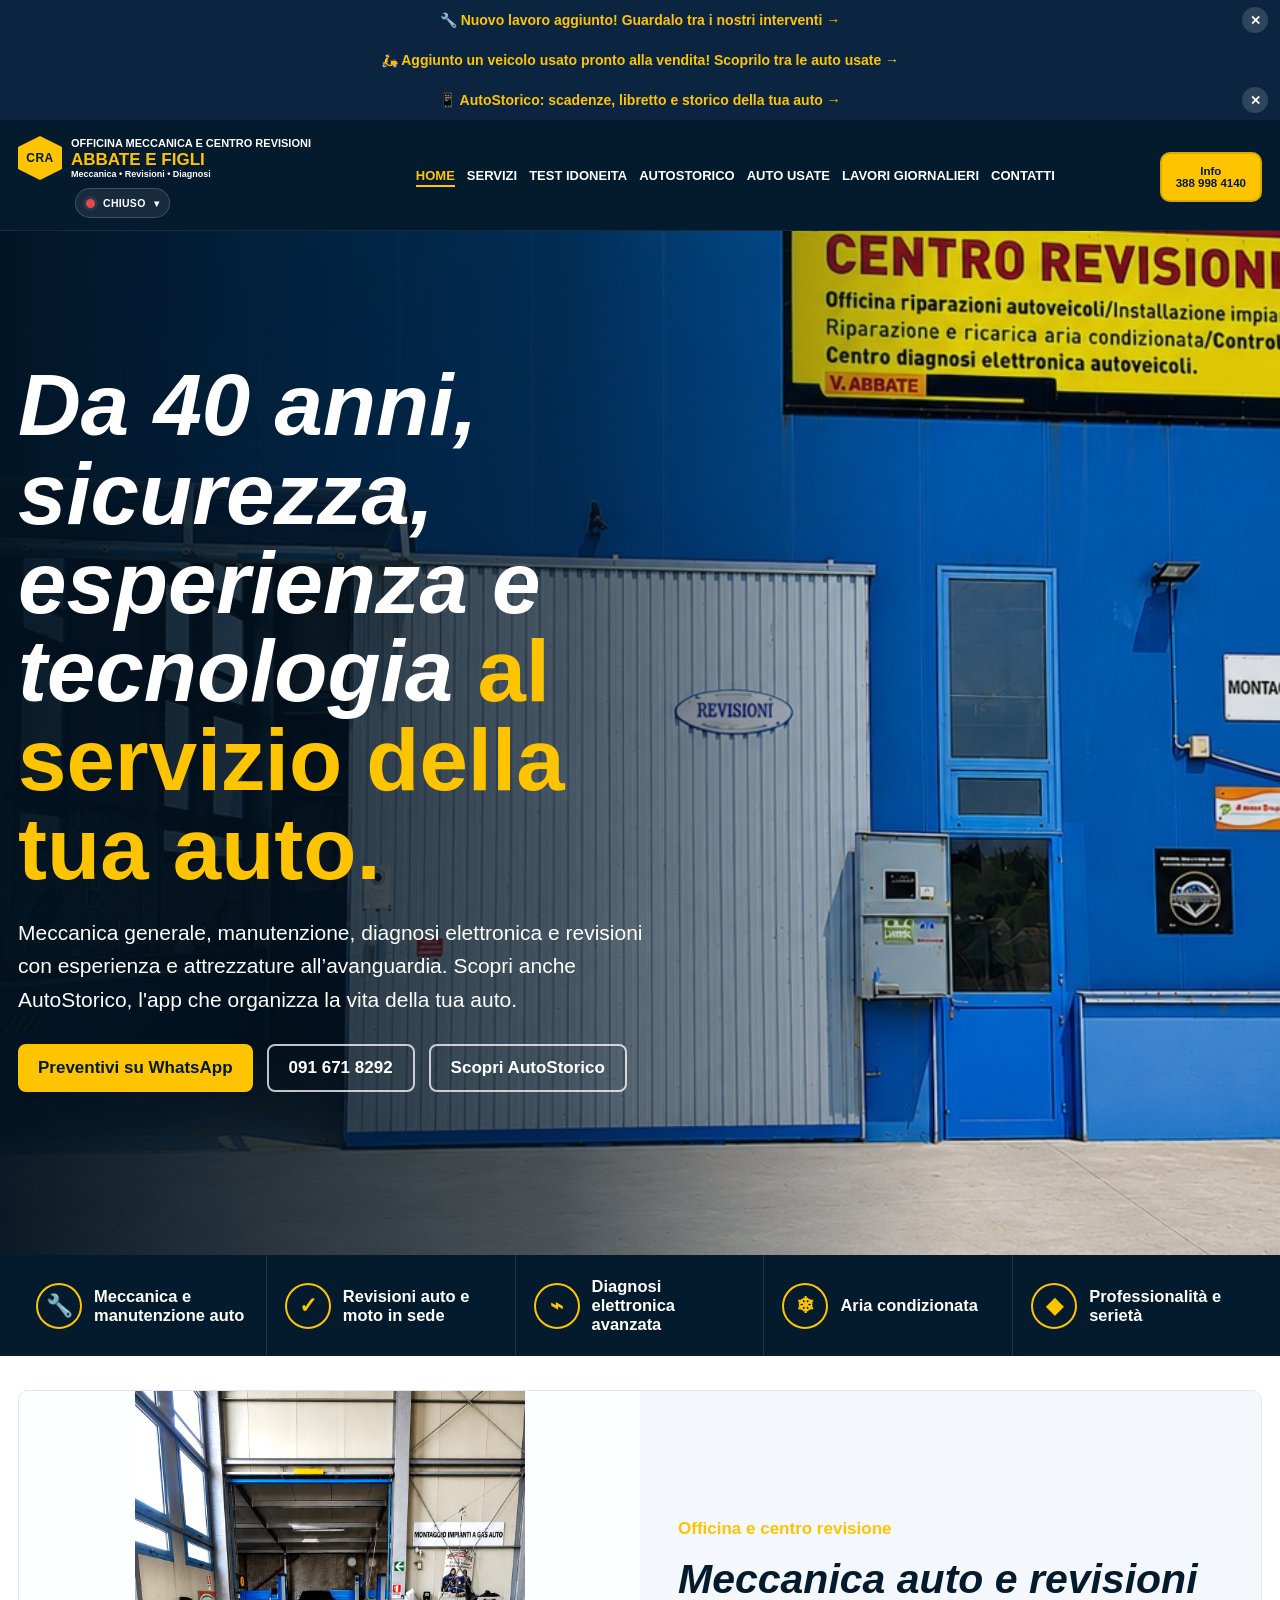
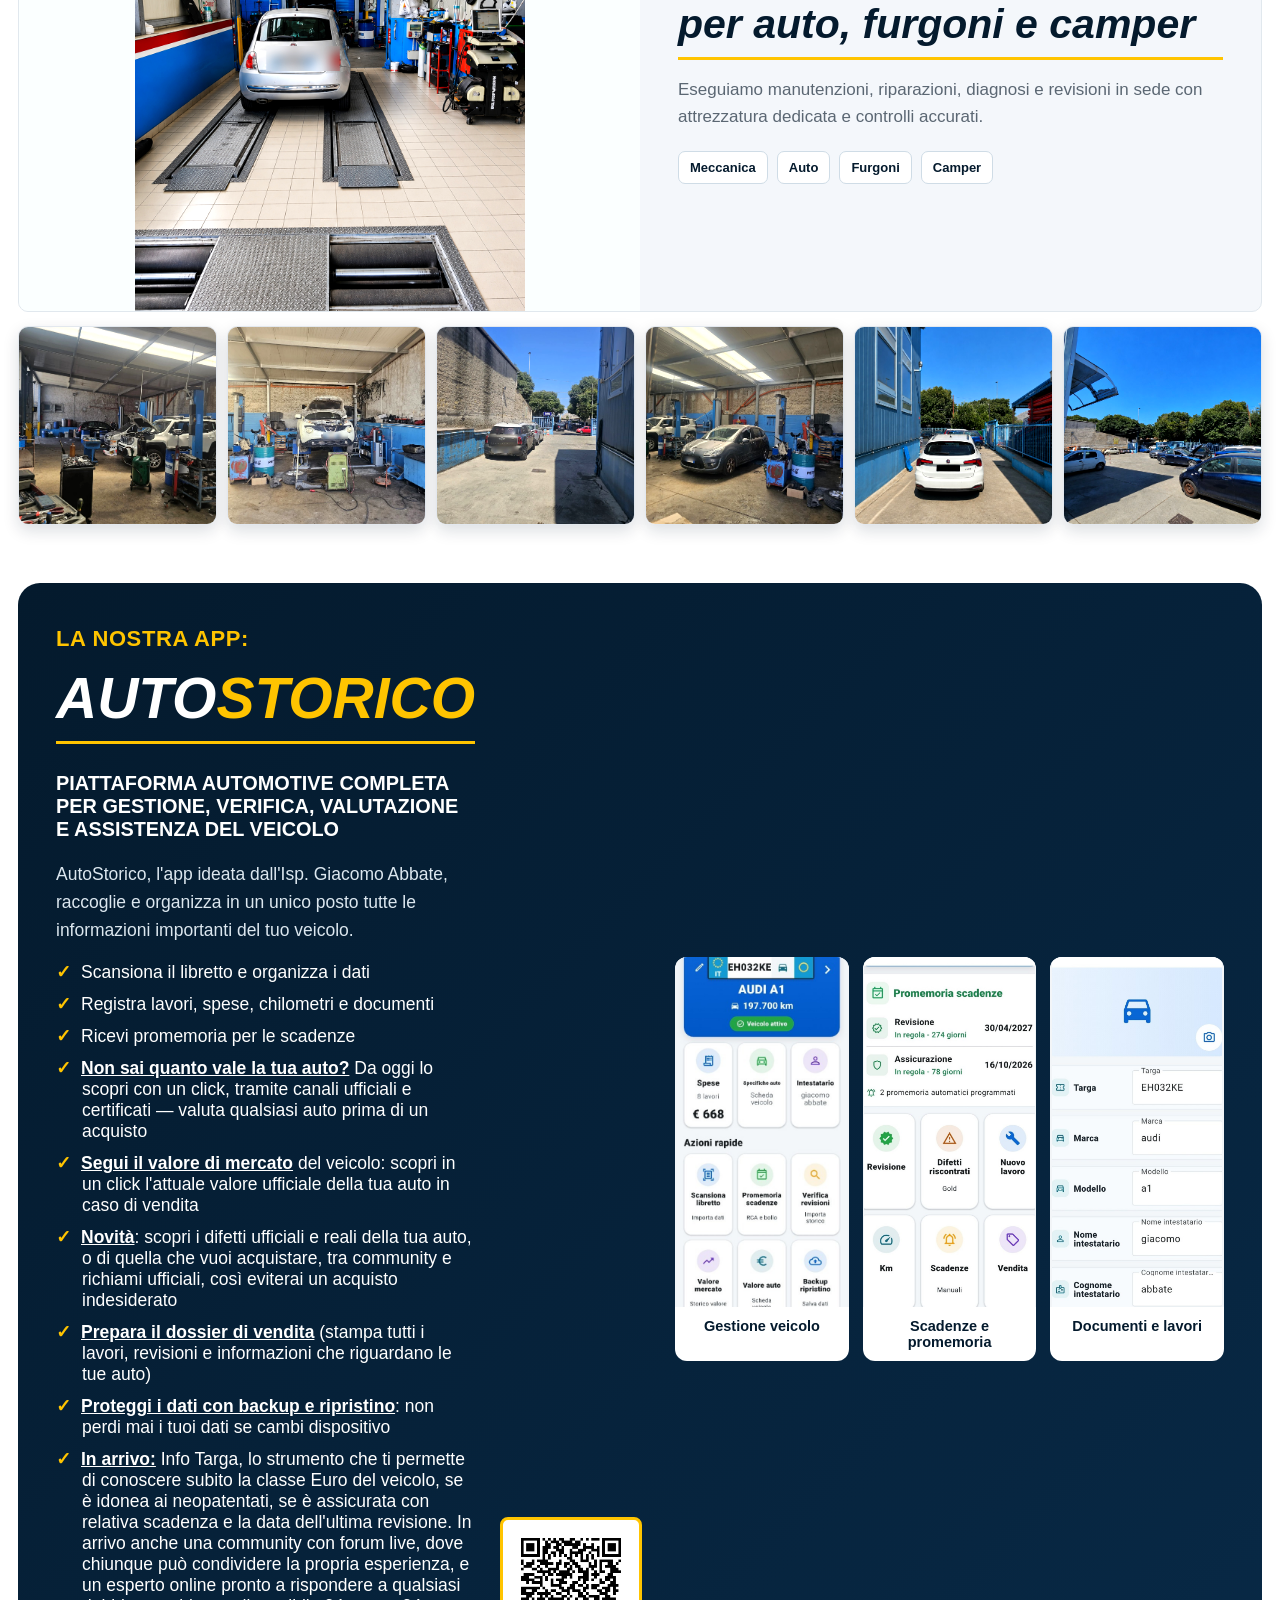
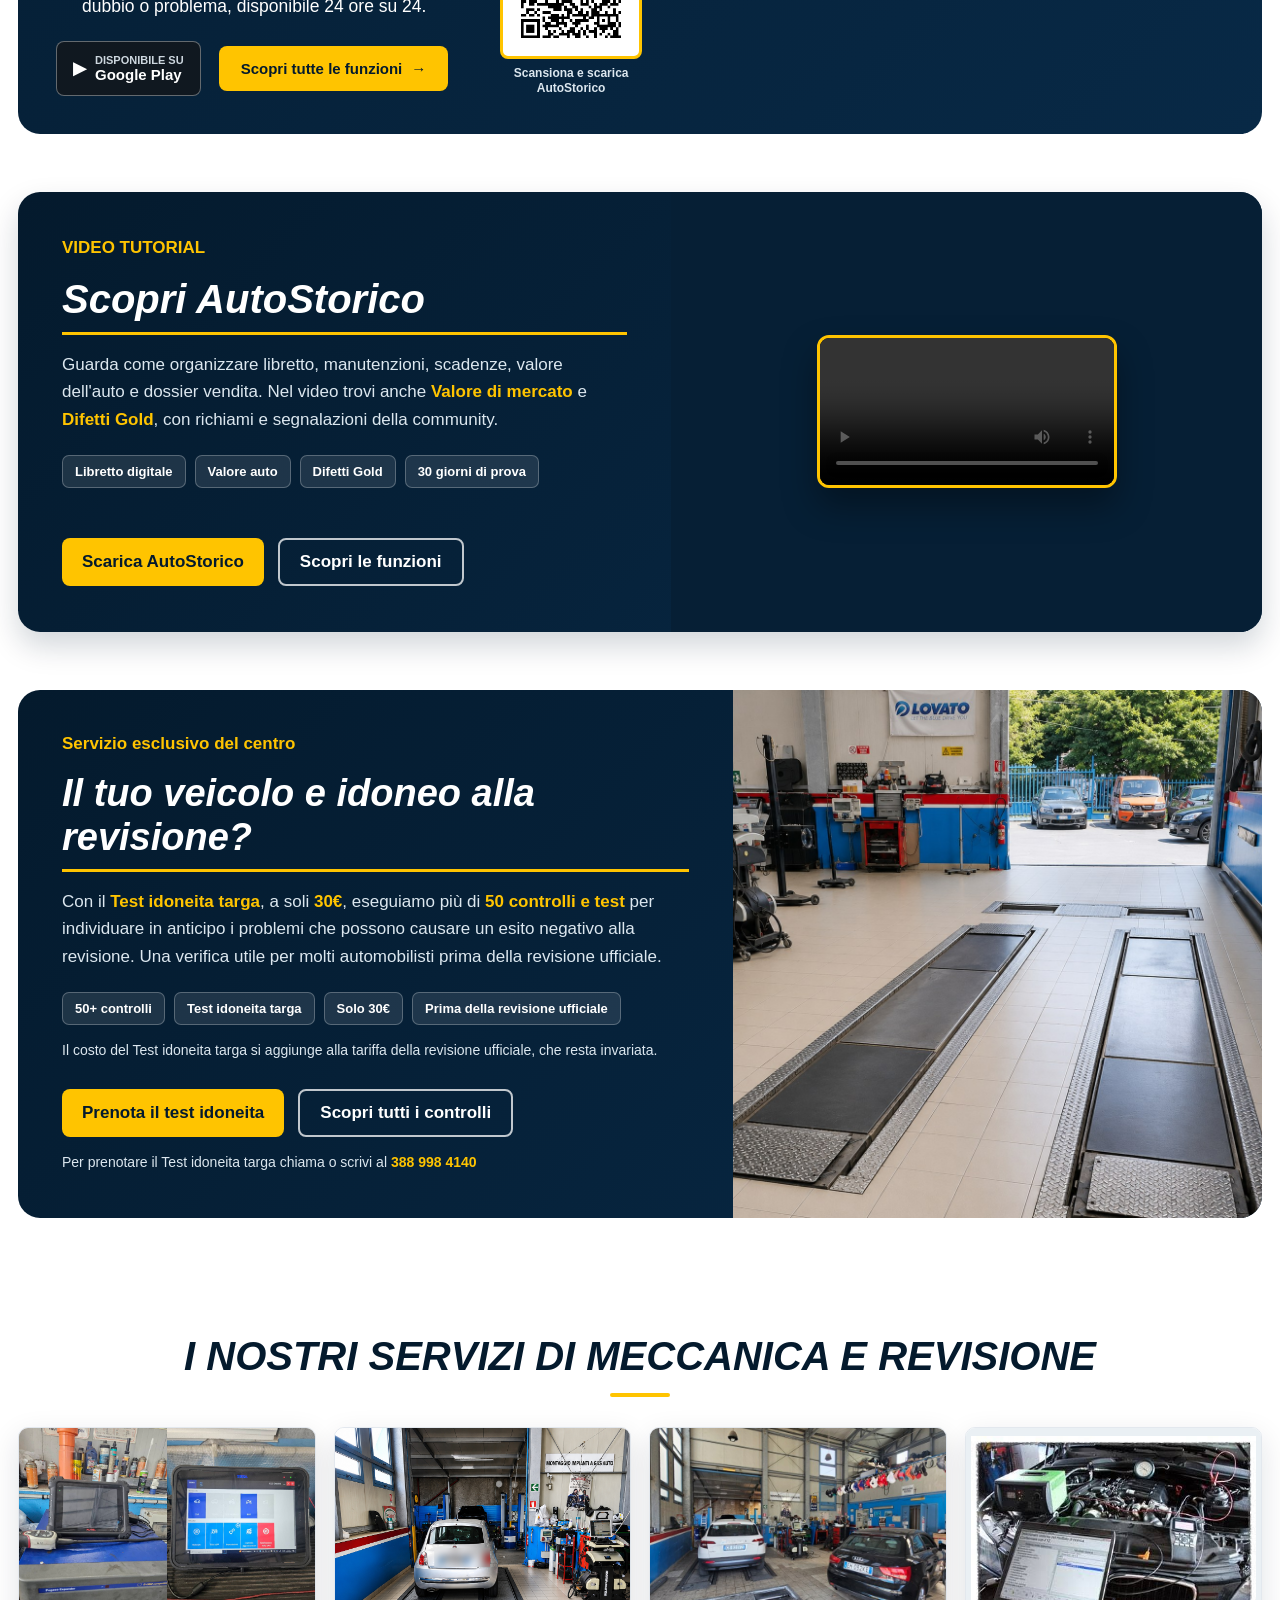
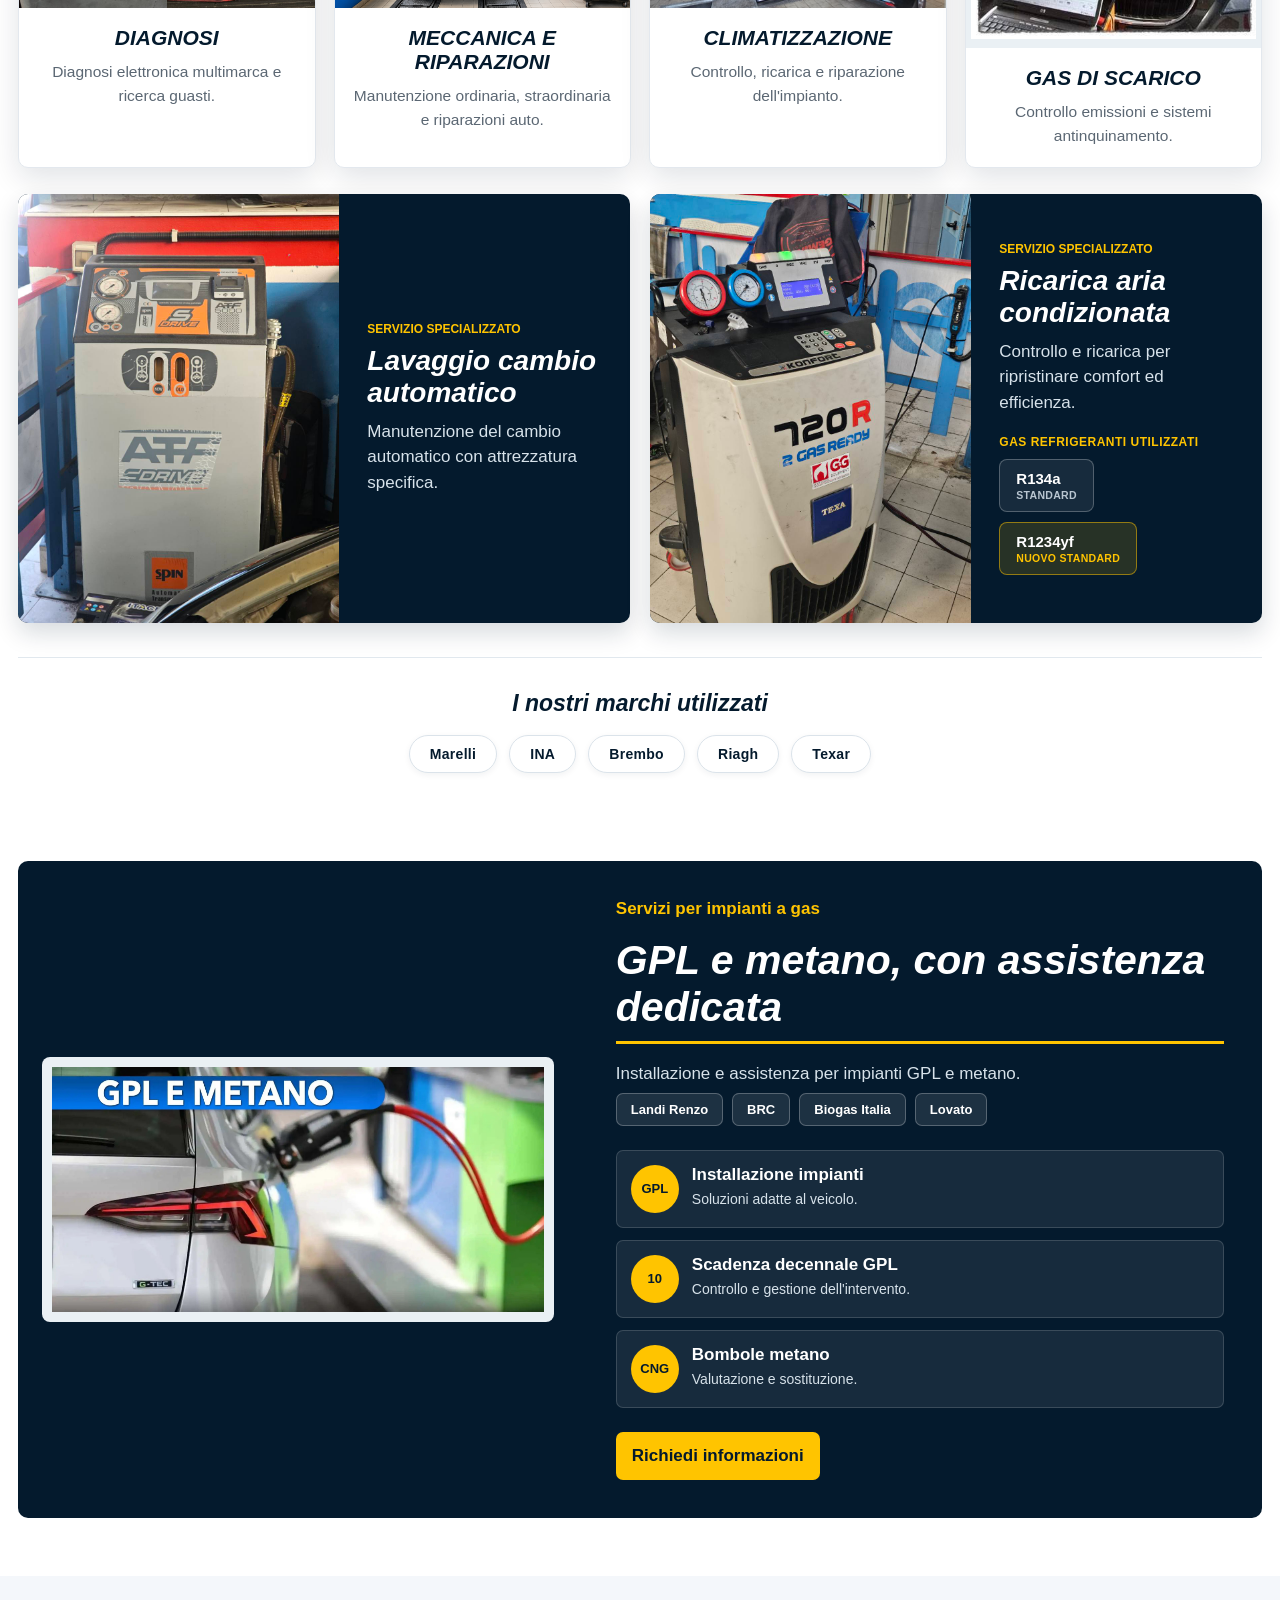
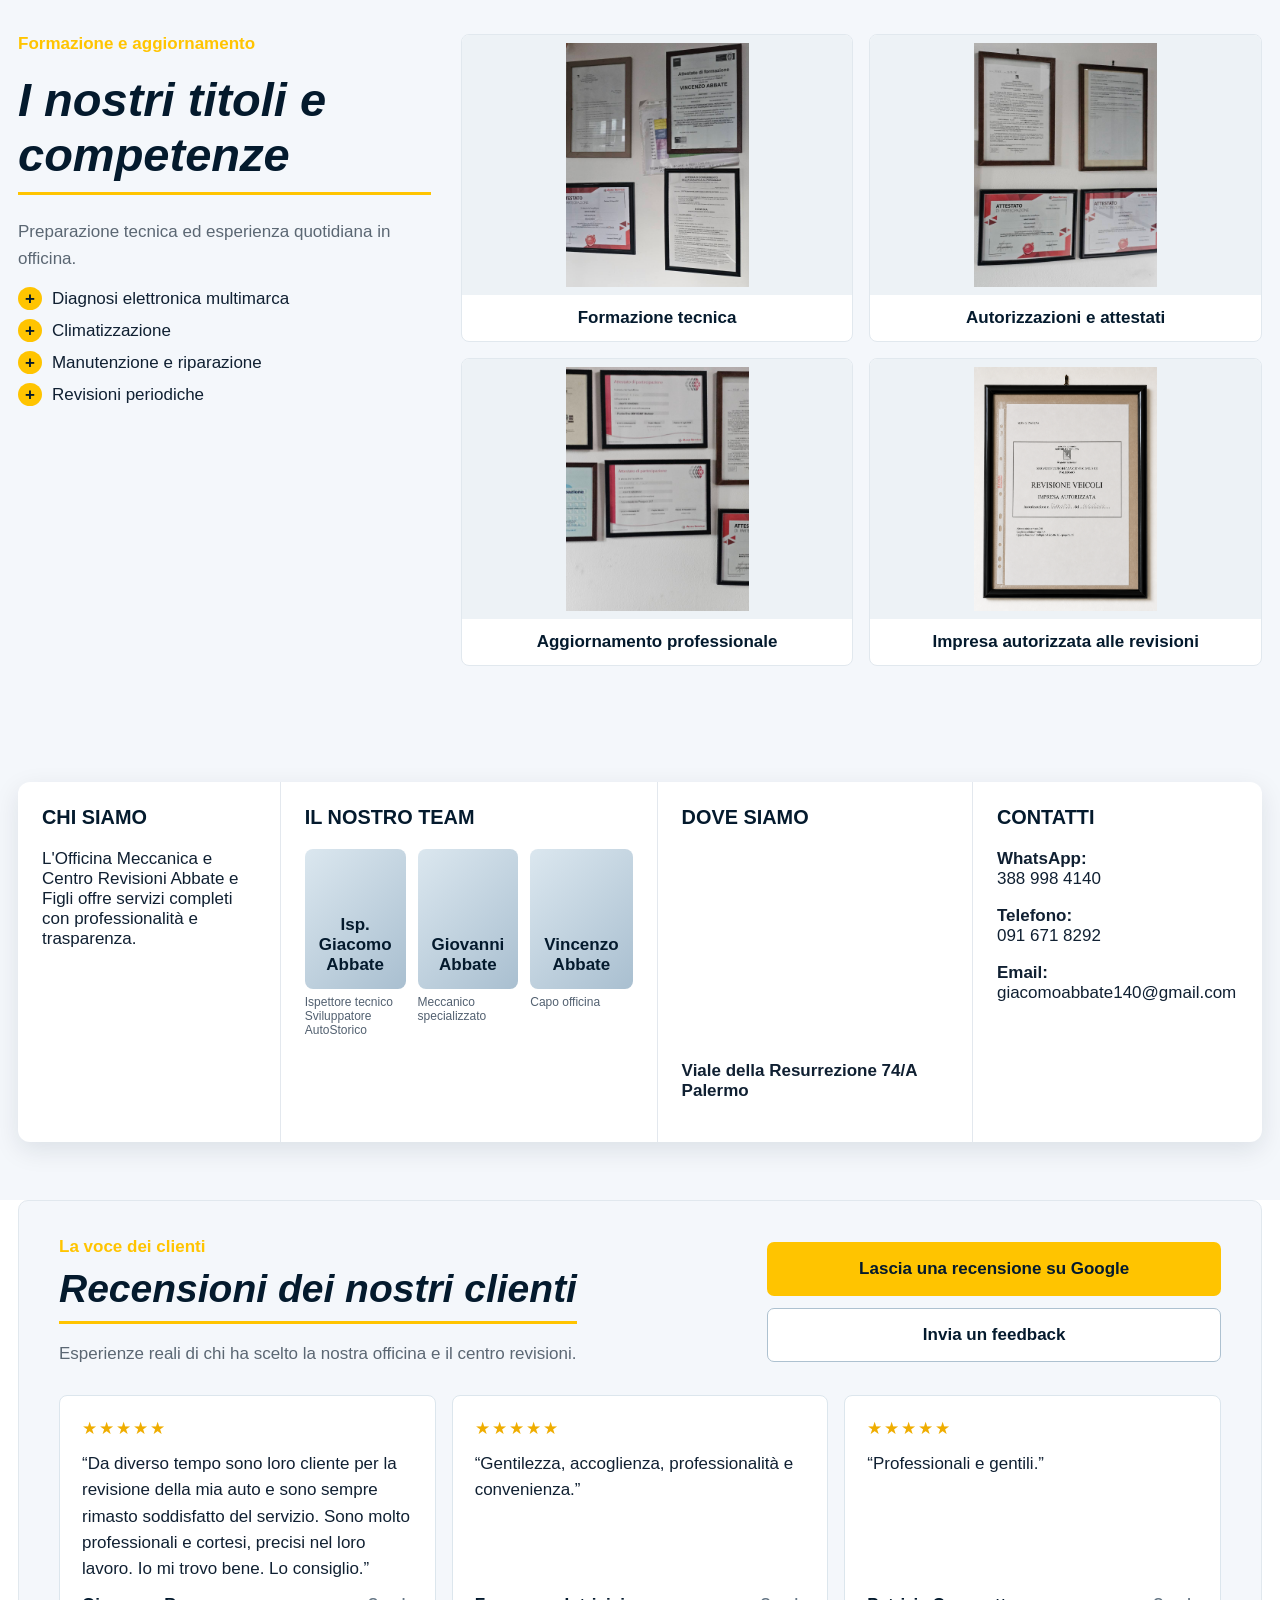
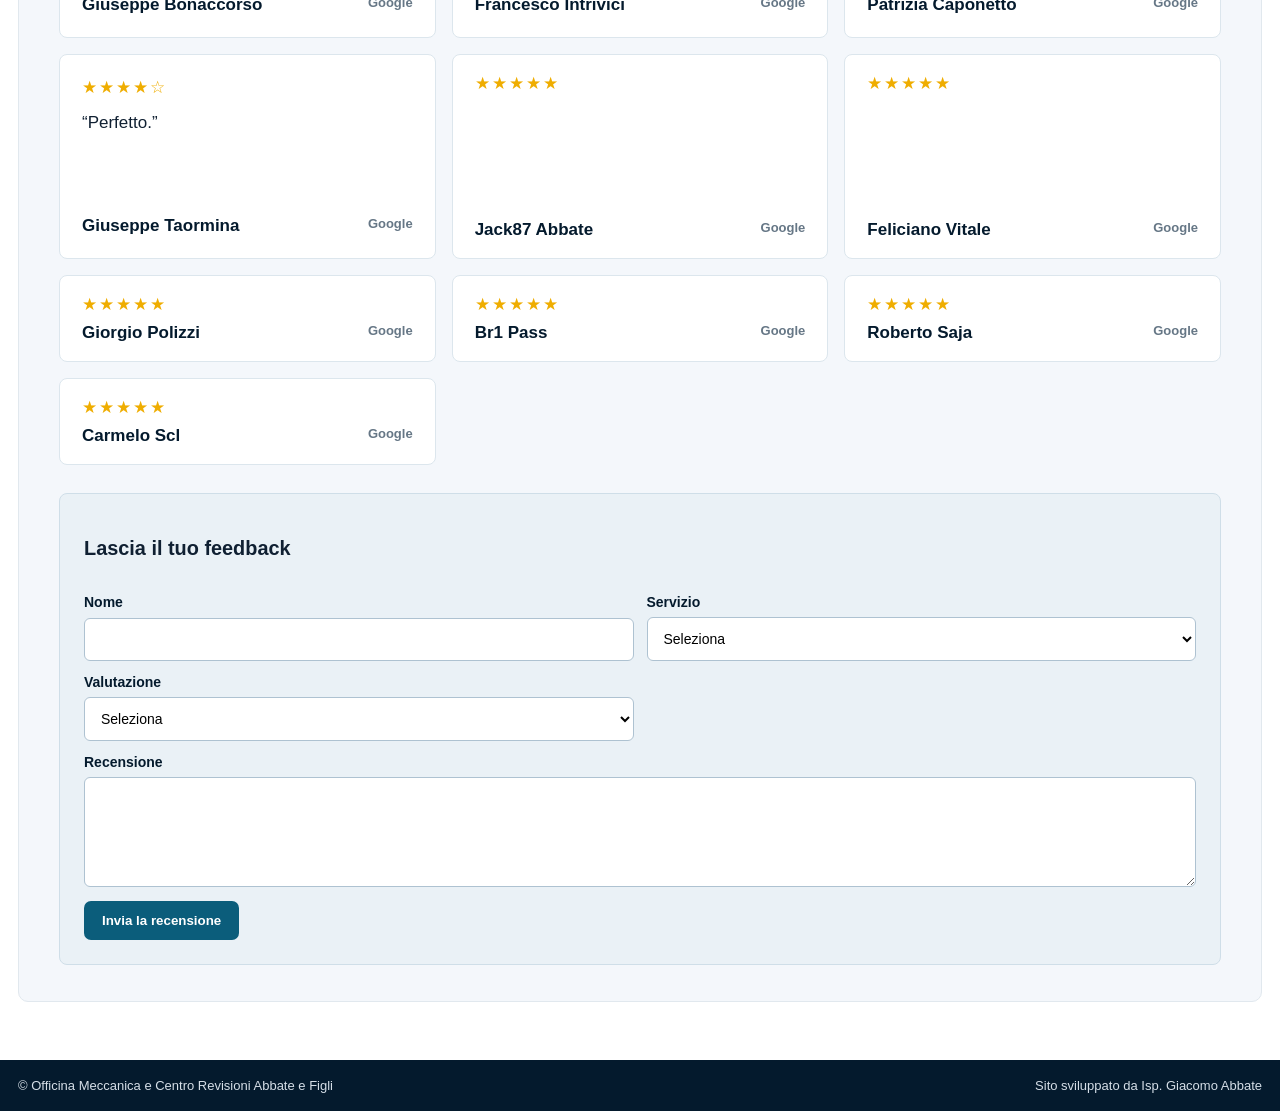
==== commit 386a5a46: "Promozione app AutoStorico: banner home, riquadri nei lavori, blocco pre-revisione, riquadro auto us" ====
--- a/index.html
+++ b/index.html
@@ -103,6 +103,18 @@
 <div id="new-used-banner-home" style="background:#0b2540;color:#fff;text-align:center;padding:12px 18px;font-weight:800;font-size:14px">
   <a href="auto-usate.html" style="color:#ffc400;text-decoration:none">🛵 Aggiunto un veicolo usato pronto alla vendita! Scoprilo tra le auto usate →</a>
 </div>
+<div id="new-app-banner-home" style="display:none;background:#0b2540;color:#fff;text-align:center;padding:12px 44px;font-weight:800;font-size:14px;position:relative">
+  <a href="https://play.google.com/store/apps/details?id=autostorico.myapp&amp;referrer=utm_source%3Dsito_abbate%26utm_medium%3Dbanner_home%26utm_campaign%3Dautostorico" target="_blank" rel="noopener" style="color:#ffc400;text-decoration:none">📱 AutoStorico: scadenze, libretto e storico della tua auto →</a>
+  <button type="button" aria-label="Chiudi" style="position:absolute;right:12px;top:50%;transform:translateY(-50%);background:rgba(255,255,255,.15);border:none;color:#fff;width:26px;height:26px;border-radius:50%;font-weight:900;cursor:pointer">✕</button>
+</div>
+<script>
+(function(){
+  var K='abbate_app_banner_until',box=document.getElementById('new-app-banner-home');
+  try{if(Date.now()<parseInt(localStorage.getItem(K)||'0',10)){return;}}catch(e){}
+  box.style.display='block';
+  box.querySelector('button').addEventListener('click',function(){box.style.display='none';try{localStorage.setItem(K,String(Date.now()+14*864e5));}catch(e){}});
+})();
+</script>
 <div id="vacation-popup-overlay" style="display:none">
   <div id="vacation-popup-card">
     <button id="vacation-popup-close" onclick="document.getElementById('vacation-popup-overlay').style.display='none'" aria-label="Chiudi">✕</button>
@@ -155,14 +167,14 @@
 <section class="hero"><div class="wrap"><div class="hero-copy"><h1>Da 40 anni, sicurezza, esperienza e tecnologia <em>al servizio della tua auto.</em></h1><p>Meccanica generale, manutenzione, diagnosi elettronica e revisioni con esperienza e attrezzature all’avanguardia. Scopri anche AutoStorico, l'app che organizza la vita della tua auto.</p><div class="actions"><a class="primary-btn" href="https://wa.me/393889984140?text=Buongiorno%2C%20vorrei%20informazioni%20o%20un%20preventivo." target="_blank">Preventivi su WhatsApp</a><a class="outline-btn" href="tel:0916718292">091 671 8292</a><a class="outline-btn" href="autostorico.html">Scopri AutoStorico</a></div></div></div></section>
 <div class="quickbar"><div class="wrap quickgrid"><div class="quickitem"><div class="icon">🔧</div>Meccanica e manutenzione auto</div><div class="quickitem"><div class="icon">✓</div>Revisioni auto e moto in sede</div><div class="quickitem"><div class="icon">⌁</div>Diagnosi elettronica avanzata</div><div class="quickitem"><div class="icon">❄</div>Aria condizionata</div><div class="quickitem"><div class="icon">◆</div>Professionalità e serietà</div></div></div>
 <section class="revision-feature" aria-labelledby="revision-title"><div class="wrap"><div class="revision-feature-inner"><img src="assets/centro_revisione_auto_v2.jpg" alt="Linea di revisione veicoli del Centro Revisione Abbate e Figli"><div class="revision-feature-copy"><div class="kicker">Officina e centro revisione</div><h2 id="revision-title">Meccanica auto e revisioni per auto, furgoni e camper</h2><p>Eseguiamo manutenzioni, riparazioni, diagnosi e revisioni in sede con attrezzatura dedicata e controlli accurati.</p><div class="revision-feature-tags"><span>Meccanica</span><span>Auto</span><span>Furgoni</span><span>Camper</span></div></div></div><div class="workshop-gallery"><div class="workshop-gallery-grid"><figure><img src="assets/officina_scorcio_renegade.jpg" alt="Officina Abbate e Figli, veicolo in lavorazione"></figure><figure><img src="assets/officina_scorcio_juke.jpg" alt="Officina Abbate e Figli, diagnosi veicolo"></figure><figure><img src="assets/officina_scorcio_mini.jpg" alt="Piazzale esterno officina Abbate e Figli"></figure><figure><img src="assets/officina_scorcio_c3.jpg" alt="Officina Abbate e Figli, area di lavoro"></figure><figure><img src="assets/officina_scorcio_tipo.jpg" alt="Ingresso officina Abbate e Figli"></figure><figure><img src="assets/officina_scorcio_piazzale.jpg" alt="Piazzale officina Abbate e Figli"></figure></div></div></div></section>
-<section id="autostorico"><div class="wrap"><div class="autostorico"><div class="auto-grid"><div class="auto-copy"><p class="auto-kicker">LA NOSTRA APP:</p><h2>AUTO<span>STORICO</span></h2><h3>PIATTAFORMA AUTOMOTIVE COMPLETA PER GESTIONE, VERIFICA, VALUTAZIONE E ASSISTENZA DEL VEICOLO</h3><p>AutoStorico, l'app ideata dall'Isp. Giacomo Abbate, raccoglie e organizza in un unico posto tutte le informazioni importanti del tuo veicolo.</p><ul><li>Scansiona il libretto e organizza i dati</li><li>Registra lavori, spese, chilometri e documenti</li><li>Ricevi promemoria per le scadenze</li><li><u style="font-weight:900;color:#fff">Non sai quanto vale la tua auto?</u> Da oggi lo scopri con un click, tramite canali ufficiali e certificati — valuta qualsiasi auto prima di un acquisto</li><li><u style="font-weight:900;color:#fff">Segui il valore di mercato</u> del veicolo: scopri in un click l'attuale valore ufficiale della tua auto in caso di vendita</li><li><u style="font-weight:900">Novità</u>: scopri i difetti ufficiali e reali della tua auto, o di quella che vuoi acquistare, tra community e richiami ufficiali, così eviterai un acquisto indesiderato</li><li><u style="font-weight:900">Prepara il dossier di vendita</u> (stampa tutti i lavori, revisioni e informazioni che riguardano le tue auto)</li><li><u style="font-weight:900">Proteggi i dati con backup e ripristino</u>: non perdi mai i tuoi dati se cambi dispositivo</li></ul><div class="auto-ctas"><a class="play-btn" href="https://play.google.com/store/apps/details?id=autostorico.myapp" target="_blank"><span>▶</span><span><small>DISPONIBILE SU</small><strong>Google Play</strong></span></a><a class="auto-explore-btn" href="autostorico.html">Scopri tutte le funzioni <span>→</span></a></div></div><div class="phones"><figure class="phone"><img src="assets/app_1.jpg" alt="Home di AutoStorico"><figcaption>Gestione veicolo</figcaption></figure><figure class="phone"><img src="assets/app_2.jpg" alt="Promemoria di AutoStorico"><figcaption>Scadenze e promemoria</figcaption></figure><figure class="phone"><img src="assets/app_3.jpg" alt="Documenti di AutoStorico"><figcaption>Documenti e lavori</figcaption></figure><figure class="phone"><img src="assets/app_4.jpg" alt="Valore auto in AutoStorico"><figcaption>Valore e vendita</figcaption></figure></div></div></div></div></section>
+<section id="autostorico"><div class="wrap"><div class="autostorico"><div class="auto-grid"><div class="auto-copy"><p class="auto-kicker">LA NOSTRA APP:</p><h2>AUTO<span>STORICO</span></h2><h3>PIATTAFORMA AUTOMOTIVE COMPLETA PER GESTIONE, VERIFICA, VALUTAZIONE E ASSISTENZA DEL VEICOLO</h3><p>AutoStorico, l'app ideata dall'Isp. Giacomo Abbate, raccoglie e organizza in un unico posto tutte le informazioni importanti del tuo veicolo.</p><ul><li>Scansiona il libretto e organizza i dati</li><li>Registra lavori, spese, chilometri e documenti</li><li>Ricevi promemoria per le scadenze</li><li><u style="font-weight:900;color:#fff">Non sai quanto vale la tua auto?</u> Da oggi lo scopri con un click, tramite canali ufficiali e certificati — valuta qualsiasi auto prima di un acquisto</li><li><u style="font-weight:900;color:#fff">Segui il valore di mercato</u> del veicolo: scopri in un click l'attuale valore ufficiale della tua auto in caso di vendita</li><li><u style="font-weight:900">Novità</u>: scopri i difetti ufficiali e reali della tua auto, o di quella che vuoi acquistare, tra community e richiami ufficiali, così eviterai un acquisto indesiderato</li><li><u style="font-weight:900">Prepara il dossier di vendita</u> (stampa tutti i lavori, revisioni e informazioni che riguardano le tue auto)</li><li><u style="font-weight:900">Proteggi i dati con backup e ripristino</u>: non perdi mai i tuoi dati se cambi dispositivo</li></ul><div class="auto-ctas"><a class="play-btn" href="https://play.google.com/store/apps/details?id=autostorico.myapp&amp;referrer=utm_source%3Dsito_abbate%26utm_medium%3Dhome_disponibile-su-google%26utm_campaign%3Dautostorico" target="_blank"><span>▶</span><span><small>DISPONIBILE SU</small><strong>Google Play</strong></span></a><a class="auto-explore-btn" href="autostorico.html">Scopri tutte le funzioni <span>→</span></a></div></div><div class="phones"><figure class="phone"><img src="assets/app_1.jpg" alt="Home di AutoStorico"><figcaption>Gestione veicolo</figcaption></figure><figure class="phone"><img src="assets/app_2.jpg" alt="Promemoria di AutoStorico"><figcaption>Scadenze e promemoria</figcaption></figure><figure class="phone"><img src="assets/app_3.jpg" alt="Documenti di AutoStorico"><figcaption>Documenti e lavori</figcaption></figure><figure class="phone"><img src="assets/app_4.jpg" alt="Valore auto in AutoStorico"><figcaption>Valore e vendita</figcaption></figure></div></div></div></div></section>
 <section id="pre-revisione" class="pre-revisione-promo"><div class="wrap"><div class="pre-revisione-inner"><div class="pre-revisione-copy"><div class="kicker">Servizio esclusivo del centro</div><h2>Il tuo veicolo e idoneo alla revisione?</h2><p>Con il <strong>Test idoneita targa</strong>, a soli <strong>30€</strong>, eseguiamo più di <strong>50 controlli e test</strong> per individuare in anticipo i problemi che possono causare un esito negativo alla revisione. Una verifica utile per molti automobilisti prima della revisione ufficiale.</p><div class="pre-revisione-tags"><span>50+ controlli</span><span>Test idoneita targa</span><span>Solo 30€</span><span>Prima della revisione ufficiale</span></div><p style="margin-top:14px;color:#dce7ef;font-size:14px">Il costo del Test idoneita targa si aggiunge alla tariffa della revisione ufficiale, che resta invariata.</p><div class="actions"><a class="primary-btn" href="https://wa.me/393889984140?text=Buongiorno%2C%20vorrei%20prenotare%20il%20Test%20idoneita%20targa." target="_blank">Prenota il test idoneita</a><a class="outline-btn" href="pre-revisione.html">Scopri tutti i controlli</a></div><p style="margin-top:14px;color:#dce7ef;font-size:14px">Per prenotare il Test idoneita targa chiama o scrivi al <strong>388 998 4140</strong></p></div><div class="pre-revisione-photo"><img src="assets/pre_revisione_1.jpg" alt="Linea di test idoneita targa nel Centro Revisione Abbate e Figli"></div></div></div></section>
 <section id="servizi"><div class="wrap"><h2 class="section-title">I NOSTRI SERVIZI DI MECCANICA E REVISIONE</h2><div class="services"><article class="service-card"><div class="diagnostic-images"><img src="assets/servizio_diagnosi_autel.jpg" alt="Diagnosi Autel"><img src="assets/servizio_diagnosi_texa.jpg" alt="Diagnosi TEXA"></div><div class="body"><h3>DIAGNOSI</h3><p>Diagnosi elettronica multimarca e ricerca guasti.</p></div></article><article class="service-card"><img src="assets/officina_4_v2.jpg" alt="Riparazioni meccaniche"><div class="body"><h3>MECCANICA E RIPARAZIONI</h3><p>Manutenzione ordinaria, straordinaria e riparazioni auto.</p></div></article><article class="service-card"><img src="assets/officina_5.jpg" alt="Climatizzazione"><div class="body"><h3>CLIMATIZZAZIONE</h3><p>Controllo, ricarica e riparazione dell'impianto.</p></div></article><article class="service-card gas-service"><img src="assets/servizio_gas_scarico.jpg" alt="Controllo gas di scarico"><div class="body"><h3>GAS DI SCARICO</h3><p>Controllo emissioni e sistemi antinquinamento.</p></div></article></div><div class="featured-services"><article class="featured-service"><img src="assets/servizio_lavaggio_cambio_automatico.jpg" alt="Lavaggio cambio automatico"><div class="body"><div class="eyebrow">SERVIZIO SPECIALIZZATO</div><h3>Lavaggio cambio automatico</h3><p>Manutenzione del cambio automatico con attrezzatura specifica.</p></div></article><article class="featured-service"><img src="assets/servizio_ricarica_aria_condizionata.jpg" alt="Ricarica aria condizionata"><div class="body"><div class="eyebrow">SERVIZIO SPECIALIZZATO</div><h3>Ricarica aria condizionata</h3><p>Controllo e ricarica per ripristinare comfort ed efficienza.</p><div class="gas-tags-label">Gas refrigeranti utilizzati</div><div class="gas-tags"><span class="gas-tag">R134a<small>Standard</small></span><span class="gas-tag gas-tag-new">R1234yf<small>Nuovo standard</small></span></div></div></article></div><div class="used-brands"><div class="used-brands-label">I nostri marchi utilizzati</div><div class="brands-strip brands-strip-light"><span>Marelli</span><span>INA</span><span>Brembo</span><span>Riagh</span><span>Texar</span></div></div></div></section>
 <section id="impianti-gas" class="gas-services"><div class="wrap"><div class="gas-services-inner"><img src="assets/servizio_impianti_gpl_metano.jpg" alt="Impianto GPL e metano"><div class="gas-services-copy"><div class="kicker">Servizi per impianti a gas</div><h2>GPL e metano, con assistenza dedicata</h2><p>Installazione e assistenza per impianti GPL e metano.</p><div class="brands-strip"><span>Landi Renzo</span><span>BRC</span><span>Biogas Italia</span><span>Lovato</span></div><div class="gas-services-list"><article class="gas-services-item"><div class="gas-service-badge">GPL</div><div><h3>Installazione impianti</h3><p>Soluzioni adatte al veicolo.</p></div></article><article class="gas-services-item"><div class="gas-service-badge">10</div><div><h3>Scadenza decennale GPL</h3><p>Controllo e gestione dell'intervento.</p></div></article><article class="gas-services-item"><div class="gas-service-badge">CNG</div><div><h3>Bombole metano</h3><p>Valutazione e sostituzione.</p></div></article></div><a class="gas-services-link" href="https://wa.me/393889984140" target="_blank">Richiedi informazioni</a></div></div></div></section>
 <section id="competenze" class="qualifications"><div class="wrap qualifications-grid"><div class="qualification-copy"><div class="kicker">Formazione e aggiornamento</div><h2>I nostri titoli e competenze</h2><p>Preparazione tecnica ed esperienza quotidiana in officina.</p><ul class="qualification-list"><li>Diagnosi elettronica multimarca</li><li>Climatizzazione</li><li>Manutenzione e riparazione</li><li>Revisioni periodiche</li></ul></div><div class="qualification-gallery"><figure><img src="assets/qualifica_1.jpg" alt="Formazione tecnica"><figcaption>Formazione tecnica</figcaption></figure><figure><img src="assets/qualifica_2.jpg" alt="Autorizzazioni"><figcaption>Autorizzazioni e attestati</figcaption></figure><figure><img src="assets/qualifica_3.jpg" alt="Aggiornamento"><figcaption>Aggiornamento professionale</figcaption></figure><figure><img src="assets/qualifica_revisione_veicoli.png" alt="Revisione veicoli"><figcaption>Impresa autorizzata alle revisioni</figcaption></figure></div></div></section>
 <section id="contatti" class="info"><div class="wrap"><div class="info-grid"><div class="info-box"><h3>CHI SIAMO</h3><p>L'Officina Meccanica e Centro Revisioni Abbate e Figli offre servizi completi con professionalità e trasparenza.</p></div><div class="info-box"><h3>IL NOSTRO TEAM</h3><div class="team"><div><div class="person-photo">Isp. Giacomo Abbate</div><div class="role">Ispettore tecnico<br>Sviluppatore AutoStorico</div></div><div><div class="person-photo">Giovanni Abbate</div><div class="role">Meccanico specializzato</div></div><div><div class="person-photo">Vincenzo Abbate</div><div class="role">Capo officina</div></div></div></div><div class="info-box"><h3>DOVE SIAMO</h3><iframe class="map" loading="lazy" src="https://www.google.com/maps?q=Viale%20della%20Resurrezione%2074%2FA%20Palermo&output=embed" title="Mappa Officina Abbate e Figli"></iframe><p><strong>Viale della Resurrezione 74/A<br>Palermo</strong></p></div><div class="info-box"><h3>CONTATTI</h3><p><strong>WhatsApp:</strong><br>388 998 4140</p><p><strong>Telefono:</strong><br>091 671 8292</p><p><strong>Email:</strong><br><a href="mailto:giacomoabbate140@gmail.com">giacomoabbate140@gmail.com</a></p></div></div></div></section>
 <script>
-var autoCopy=document.querySelector('#autostorico .auto-copy');if(autoCopy){var siteQr=document.createElement('a');siteQr.className='auto-site-qr';siteQr.href='https://play.google.com/store/apps/details?id=autostorico.myapp';siteQr.target='_blank';siteQr.rel='noopener';siteQr.setAttribute('aria-label','Scarica AutoStorico su Google Play');siteQr.innerHTML='<img src="assets/qr-abbate-revisioni-auto.png" alt="QR code per scaricare AutoStorico su Google Play"><span>Scansiona e scarica AutoStorico</span>';autoCopy.appendChild(siteQr);}
+var autoCopy=document.querySelector('#autostorico .auto-copy');if(autoCopy){var siteQr=document.createElement('a');siteQr.className='auto-site-qr';siteQr.href='https://play.google.com/store/apps/details?id=autostorico.myapp&referrer=utm_source%3Dsito_abbate%26utm_medium%3Dhome_qr%26utm_campaign%3Dautostorico';siteQr.target='_blank';siteQr.rel='noopener';siteQr.setAttribute('aria-label','Scarica AutoStorico su Google Play');siteQr.innerHTML='<img src="assets/qr-abbate-revisioni-auto.png" alt="QR code per scaricare AutoStorico su Google Play"><span>Scansiona e scarica AutoStorico</span>';autoCopy.appendChild(siteQr);}
 document.querySelectorAll('a[href="autostorico.html"]').forEach(function(link) {
   link.addEventListener('click', function() {
     gtag('event', 'autostorico_opened', { event_category: 'AutoStorico' });
@@ -177,7 +189,7 @@
 <section id="recensioni" class="reviews-section"><div class="wrap"><div class="reviews-panel"><div class="reviews-copy"><div class="kicker">La voce dei clienti</div><h2>Recensioni dei nostri clienti</h2><p>Esperienze reali di chi ha scelto la nostra officina e il centro revisioni.</p></div><div class="reviews-actions"><a class="review-cta" href="https://www.google.com/maps/search/?api=1&query=Abbate%20Vincenzo%20Viale%20della%20Resurrezione%2074%2FA%20Palermo" target="_blank">Lascia una recensione su Google</a><a class="review-secondary" href="https://wa.me/393889984140" target="_blank">Invia un feedback</a></div><div class="reviews-grid"><article class="review-card"><div class="review-stars">★★★★★</div><blockquote>“Da diverso tempo sono loro cliente per la revisione della mia auto e sono sempre rimasto soddisfatto del servizio. Sono molto professionali e cortesi, precisi nel loro lavoro. Io mi trovo bene. Lo consiglio.”</blockquote><div class="review-author"><span>Giuseppe Bonaccorso</span><span class="review-meta">Google</span></div></article><article class="review-card"><div class="review-stars">★★★★★</div><blockquote>“Gentilezza, accoglienza, professionalità e convenienza.”</blockquote><div class="review-author"><span>Francesco Intrivici</span><span class="review-meta">Google</span></div></article><article class="review-card"><div class="review-stars">★★★★★</div><blockquote>“Professionali e gentili.”</blockquote><div class="review-author"><span>Patrizia Caponetto</span><span class="review-meta">Google</span></div></article><article class="review-card"><div class="review-stars">★★★★☆</div><blockquote>“Perfetto.”</blockquote><div class="review-author"><span>Giuseppe Taormina</span><span class="review-meta">Google</span></div></article><article class="review-card star-only"><div class="review-stars">★★★★★</div><div class="review-author"><span>Jack87 Abbate</span><span class="review-meta">Google</span></div></article><article class="review-card star-only"><div class="review-stars">★★★★★</div><div class="review-author"><span>Feliciano Vitale</span><span class="review-meta">Google</span></div></article><article class="review-card star-only"><div class="review-stars">★★★★★</div><div class="review-author"><span>Giorgio Polizzi</span><span class="review-meta">Google</span></div></article><article class="review-card star-only"><div class="review-stars">★★★★★</div><div class="review-author"><span>Br1 Pass</span><span class="review-meta">Google</span></div></article><article class="review-card star-only"><div class="review-stars">★★★★★</div><div class="review-author"><span>Roberto Saja</span><span class="review-meta">Google</span></div></article><article class="review-card star-only"><div class="review-stars">★★★★★</div><div class="review-author"><span>Carmelo Scl</span><span class="review-meta">Google</span></div></article></div><form id="review-form" class="review-form"><h3>Lascia il tuo feedback</h3><div class="review-form-grid"><label class="review-field">Nome<input name="nome" required></label><label class="review-field">Servizio<select name="servizio" required><option value="">Seleziona</option><option>Meccanica</option><option>Revisione</option><option>Diagnosi</option></select></label><label class="review-field">Valutazione<select name="valutazione" required><option value="">Seleziona</option><option>5 stelle</option><option>4 stelle</option></select></label><label class="review-field full">Recensione<textarea name="recensione" required></textarea></label></div><button class="review-submit" type="submit">Invia la recensione</button></form></div></div></section>
 <script>
 var appSection=document.getElementById('autostorico');
-if(appSection){appSection.insertAdjacentHTML('afterend','<section id="video-autostorico" class="app-video-promo"><div class="wrap"><div class="app-video-inner"><div class="app-video-copy"><div class="kicker">VIDEO TUTORIAL</div><h2>Scopri AutoStorico</h2><p>Guarda come organizzare libretto, manutenzioni, scadenze, valore dell\'auto e dossier vendita. Nel video trovi anche <strong>Valore di mercato</strong> e <strong>Difetti Gold</strong>, con richiami e segnalazioni della community.</p><div class="app-video-tags"><span>Libretto digitale</span><span>Valore auto</span><span>Difetti Gold</span><span>30 giorni di prova</span></div><div class="actions"><a class="primary-btn" href="https://play.google.com/store/apps/details?id=autostorico.myapp" target="_blank" rel="noopener">Scarica AutoStorico</a><a class="outline-btn" href="autostorico.html">Scopri le funzioni</a></div></div><div class="app-video-frame"><video controls playsinline preload="metadata" aria-label="Video tutorial di AutoStorico"><source src="assets/autostorico-presentazione-promemoria-20261022.mp4" type="video/mp4">Il tuo browser non supporta il video.</video></div></div></div></section>');}
+if(appSection){appSection.insertAdjacentHTML('afterend','<section id="video-autostorico" class="app-video-promo"><div class="wrap"><div class="app-video-inner"><div class="app-video-copy"><div class="kicker">VIDEO TUTORIAL</div><h2>Scopri AutoStorico</h2><p>Guarda come organizzare libretto, manutenzioni, scadenze, valore dell\'auto e dossier vendita. Nel video trovi anche <strong>Valore di mercato</strong> e <strong>Difetti Gold</strong>, con richiami e segnalazioni della community.</p><div class="app-video-tags"><span>Libretto digitale</span><span>Valore auto</span><span>Difetti Gold</span><span>30 giorni di prova</span></div><div class="actions"><a class="primary-btn" href="https://play.google.com/store/apps/details?id=autostorico.myapp&amp;referrer=utm_source%3Dsito_abbate%26utm_medium%3Dhome_scarica-autostorico%26utm_campaign%3Dautostorico" target="_blank" rel="noopener">Scarica AutoStorico</a><a class="outline-btn" href="autostorico.html">Scopri le funzioni</a></div></div><div class="app-video-frame"><video controls playsinline preload="metadata" aria-label="Video tutorial di AutoStorico"><source src="assets/autostorico-presentazione-promemoria-20261022.mp4" type="video/mp4">Il tuo browser non supporta il video.</video></div></div></div></section>');}
 </script>
 </main>
 <footer><div class="wrap footer-row"><span>© Officina Meccanica e Centro Revisioni Abbate e Figli</span><span>Sito sviluppato da Isp. Giacomo Abbate</span></div></footer>
@@ -219,6 +231,7 @@
 document.getElementById('review-form').addEventListener('submit',function(event){event.preventDefault();const data=new FormData(event.currentTarget);const message='Nuovo feedback dal sito%0A%0ANome: '+encodeURIComponent(data.get('nome'))+'%0AServizio: '+encodeURIComponent(data.get('servizio'))+'%0AValutazione: '+encodeURIComponent(data.get('valutazione'))+'%0ARecensione: '+encodeURIComponent(data.get('recensione'));window.open('https://wa.me/393889984140?text='+message,'_blank');});
 (function(){var GROUPS=['.workshop-gallery-grid','.qualification-gallery','.diagnostic-images','.phones','.reviews-grid'];var ov=document.createElement('div');ov.style.cssText='display:none;position:fixed;inset:0;background:rgba(2,10,18,.92);z-index:9999;align-items:center;justify-content:center;padding:24px;cursor:zoom-out';var zi=document.createElement('img');zi.style.cssText='max-width:92vw;max-height:92vh;width:auto;object-fit:contain;border-radius:6px;box-shadow:0 25px 60px rgba(0,0,0,.6)';ov.appendChild(zi);function makeArrow(dir){var b=document.createElement('button');b.type='button';b.setAttribute('aria-label',dir==='prev'?'Foto precedente':'Foto successiva');b.innerHTML=dir==='prev'?'&#10094;':'&#10095;';b.style.cssText='position:fixed;top:50%;'+(dir==='prev'?'left:14px':'right:14px')+';transform:translateY(-50%);z-index:10000;background:rgba(255,255,255,.14);color:#fff;border:1px solid rgba(255,255,255,.4);border-radius:50%;width:46px;height:46px;font-size:18px;line-height:1;cursor:pointer;display:none;align-items:center;justify-content:center';document.body.appendChild(b);return b;}var prevBtn=makeArrow('prev');var nextBtn=makeArrow('next');document.body.appendChild(ov);var currentGroup=[];var currentIndex=0;function show(index){if(!currentGroup.length)return;currentIndex=(index+currentGroup.length)%currentGroup.length;var el=currentGroup[currentIndex];zi.src=el.currentSrc||el.src;zi.alt=el.alt||'';var multi=currentGroup.length>1;prevBtn.style.display=multi?'flex':'none';nextBtn.style.display=multi?'flex':'none';}function openFor(el){var group=null;for(var i=0;i<GROUPS.length;i++){var container=el.closest(GROUPS[i]);if(container){group=Array.prototype.slice.call(container.querySelectorAll('img'));break;}}currentGroup=group&&group.length?group:[el];show(currentGroup.indexOf(el));ov.style.display='flex';}document.querySelectorAll('img').forEach(function(el){el.style.cursor='zoom-in';el.addEventListener('click',function(e){e.preventDefault();e.stopPropagation();openFor(el);});});prevBtn.addEventListener('click',function(e){e.stopPropagation();show(currentIndex-1);});nextBtn.addEventListener('click',function(e){e.stopPropagation();show(currentIndex+1);});ov.addEventListener('click',function(){ov.style.display='none';prevBtn.style.display='none';nextBtn.style.display='none';});document.addEventListener('keydown',function(e){if(ov.style.display!=='flex')return;if(e.key==='Escape'){ov.style.display='none';prevBtn.style.display='none';nextBtn.style.display='none';}if(e.key==='ArrowRight')show(currentIndex+1);if(e.key==='ArrowLeft')show(currentIndex-1);});var touchStartX=null;ov.addEventListener('touchstart',function(e){touchStartX=e.changedTouches[0].clientX;});ov.addEventListener('touchend',function(e){if(touchStartX===null)return;var dx=e.changedTouches[0].clientX-touchStartX;if(Math.abs(dx)>40){if(dx<0)show(currentIndex+1);else show(currentIndex-1);}touchStartX=null;});})();
 </script>
+<script src="app-promo.js"></script>
 <script src="analytics-events.js"></script>
 </body>
 </html>
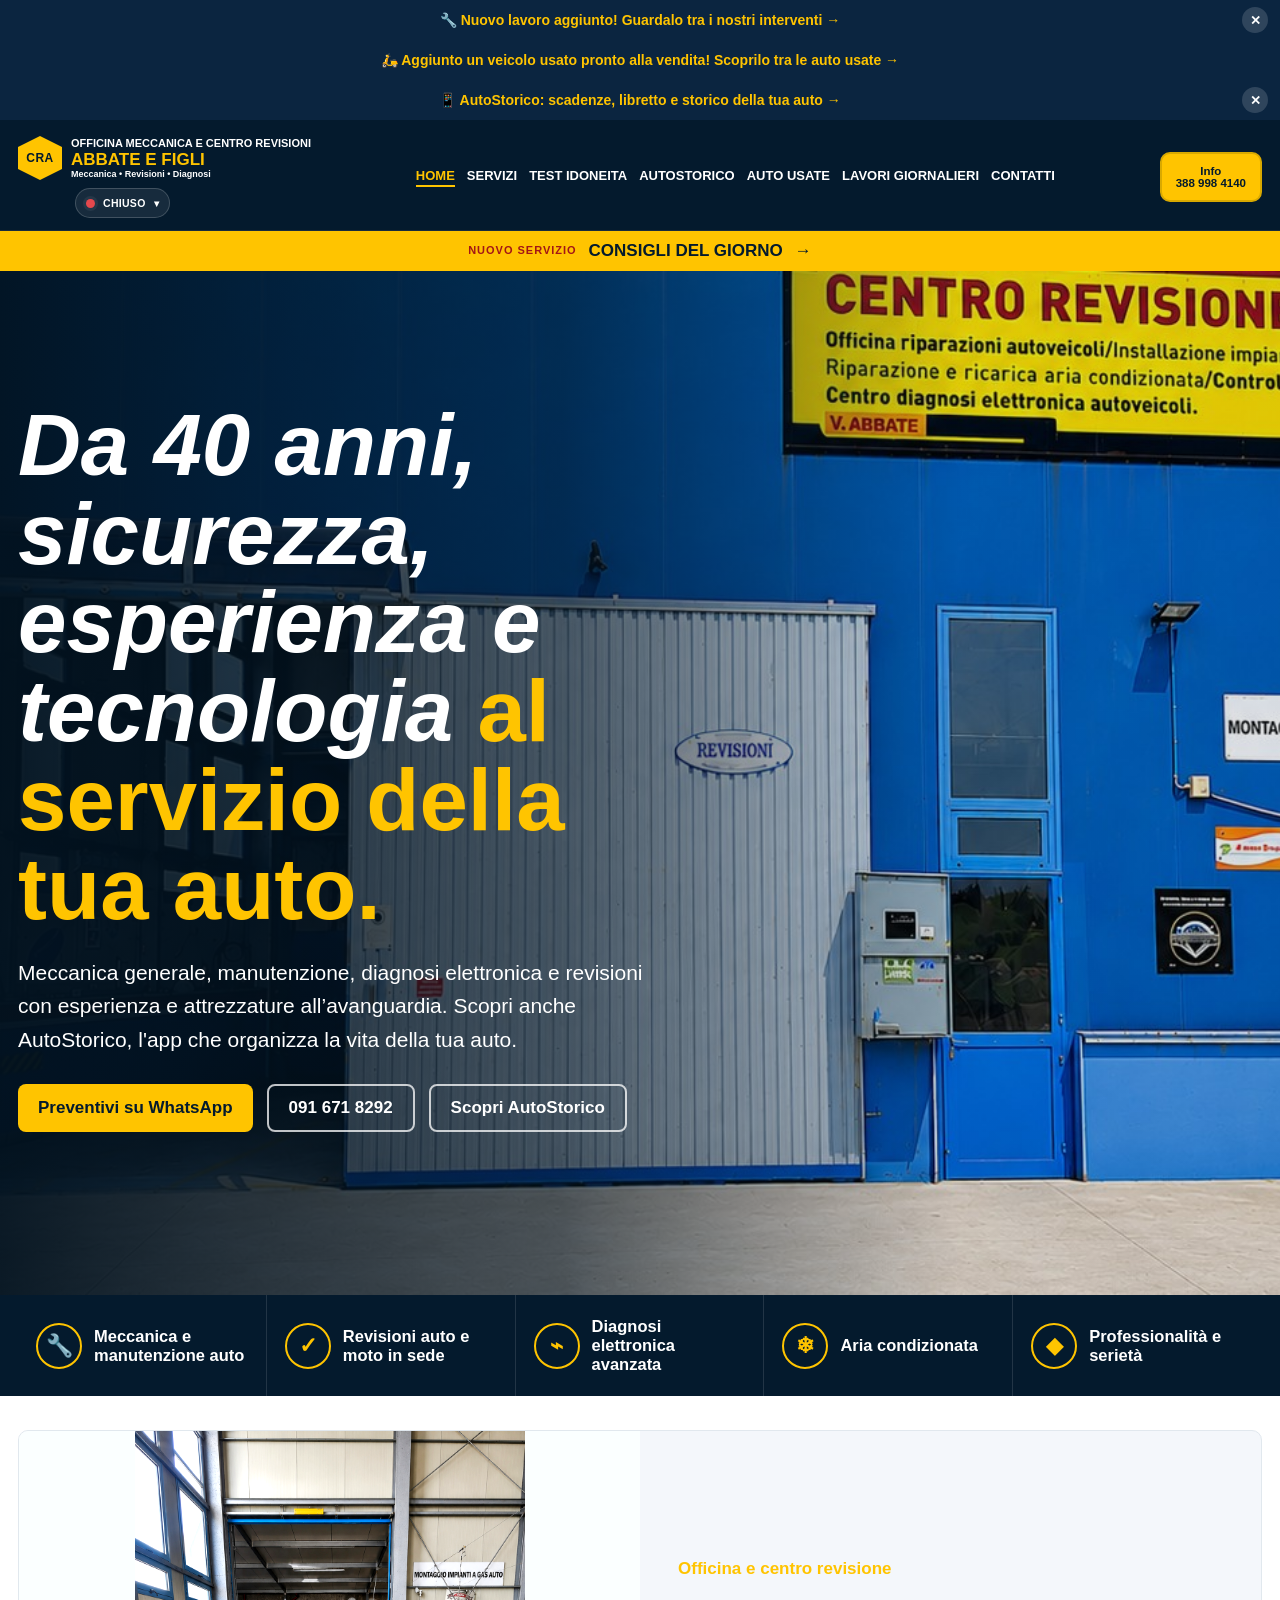
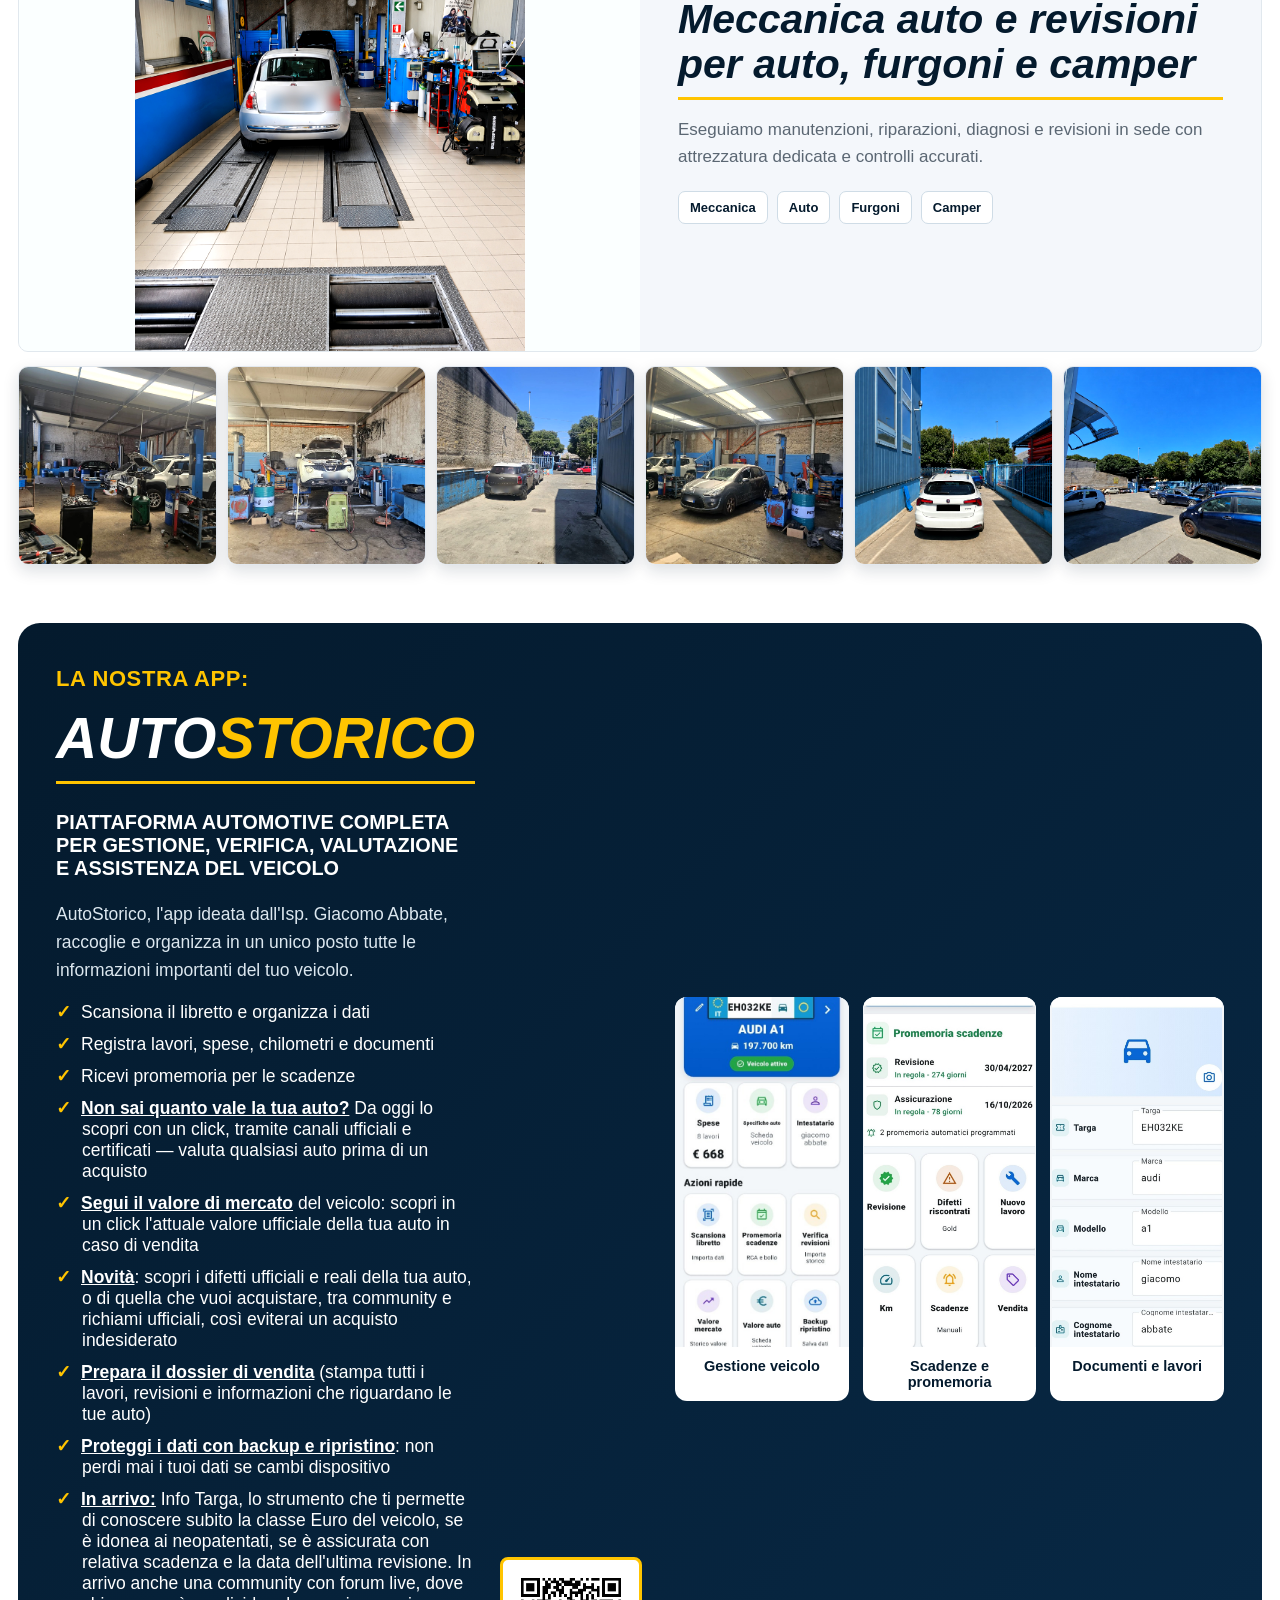
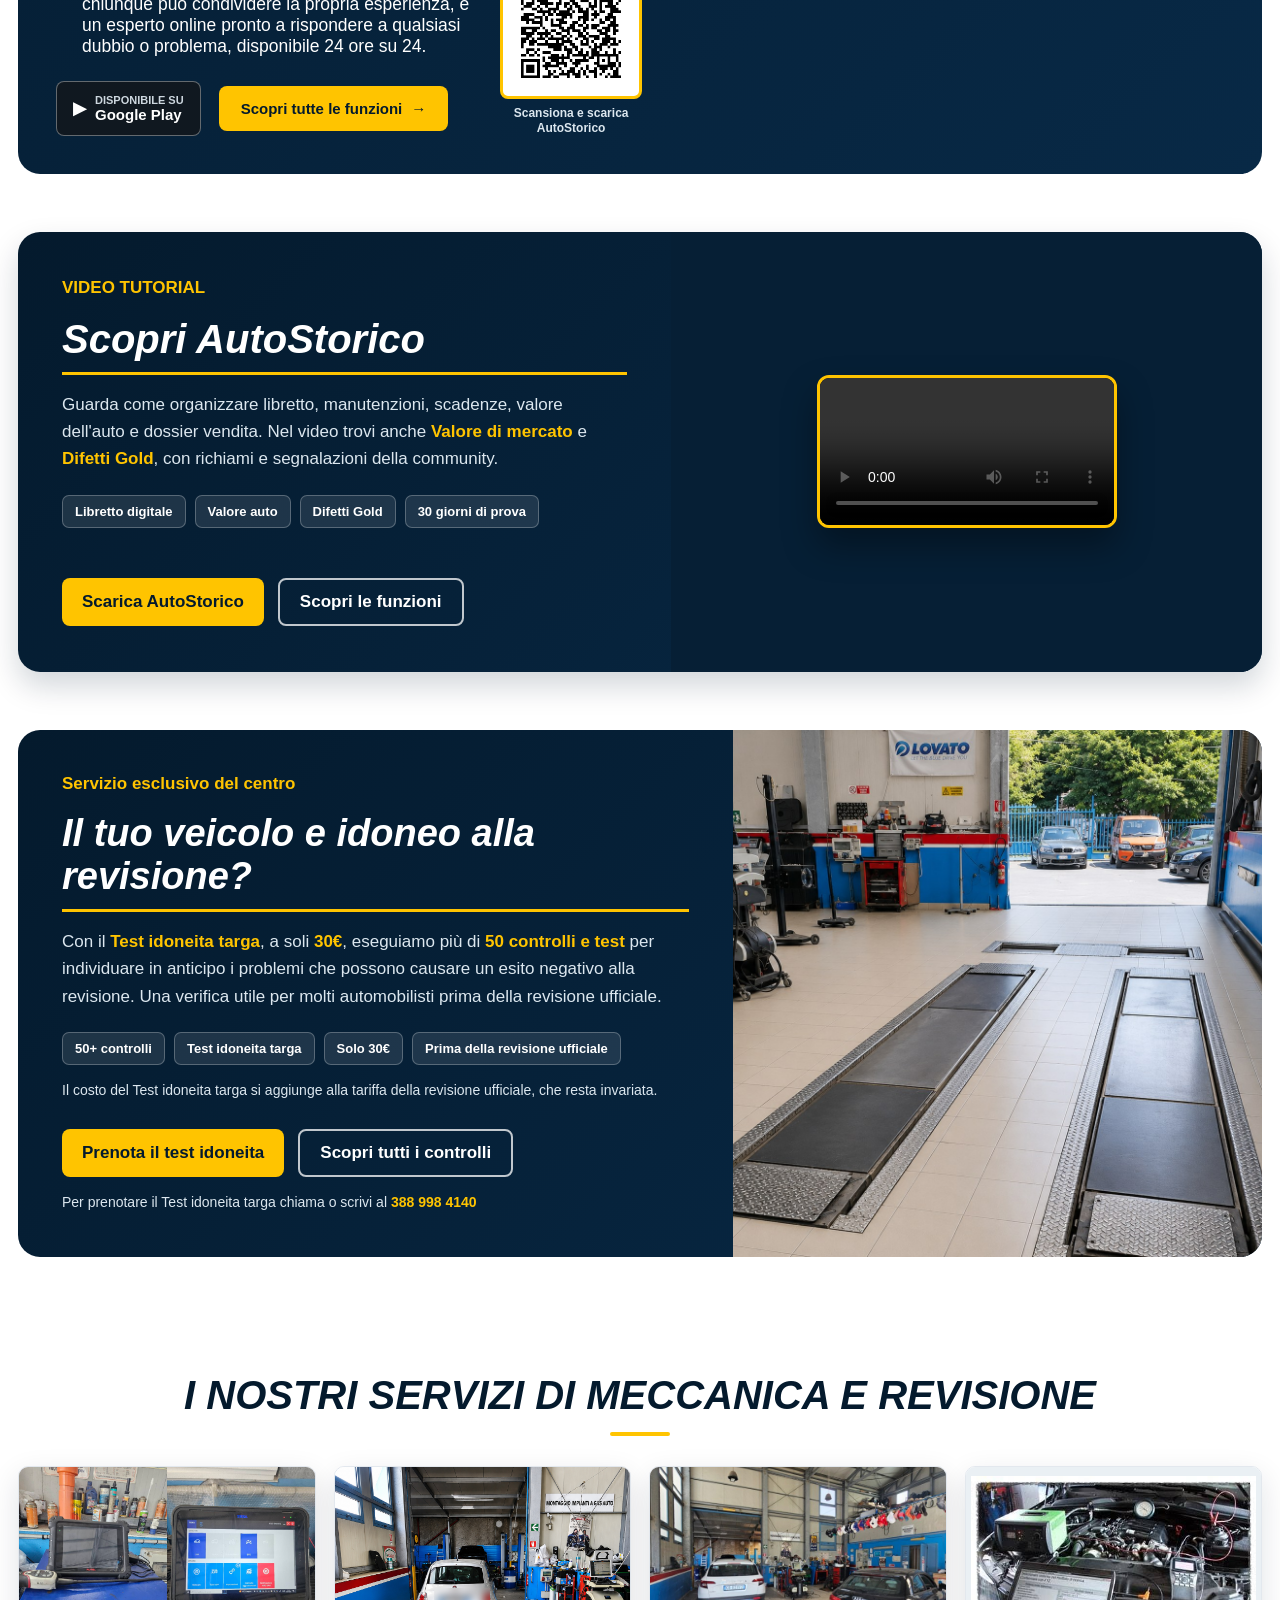
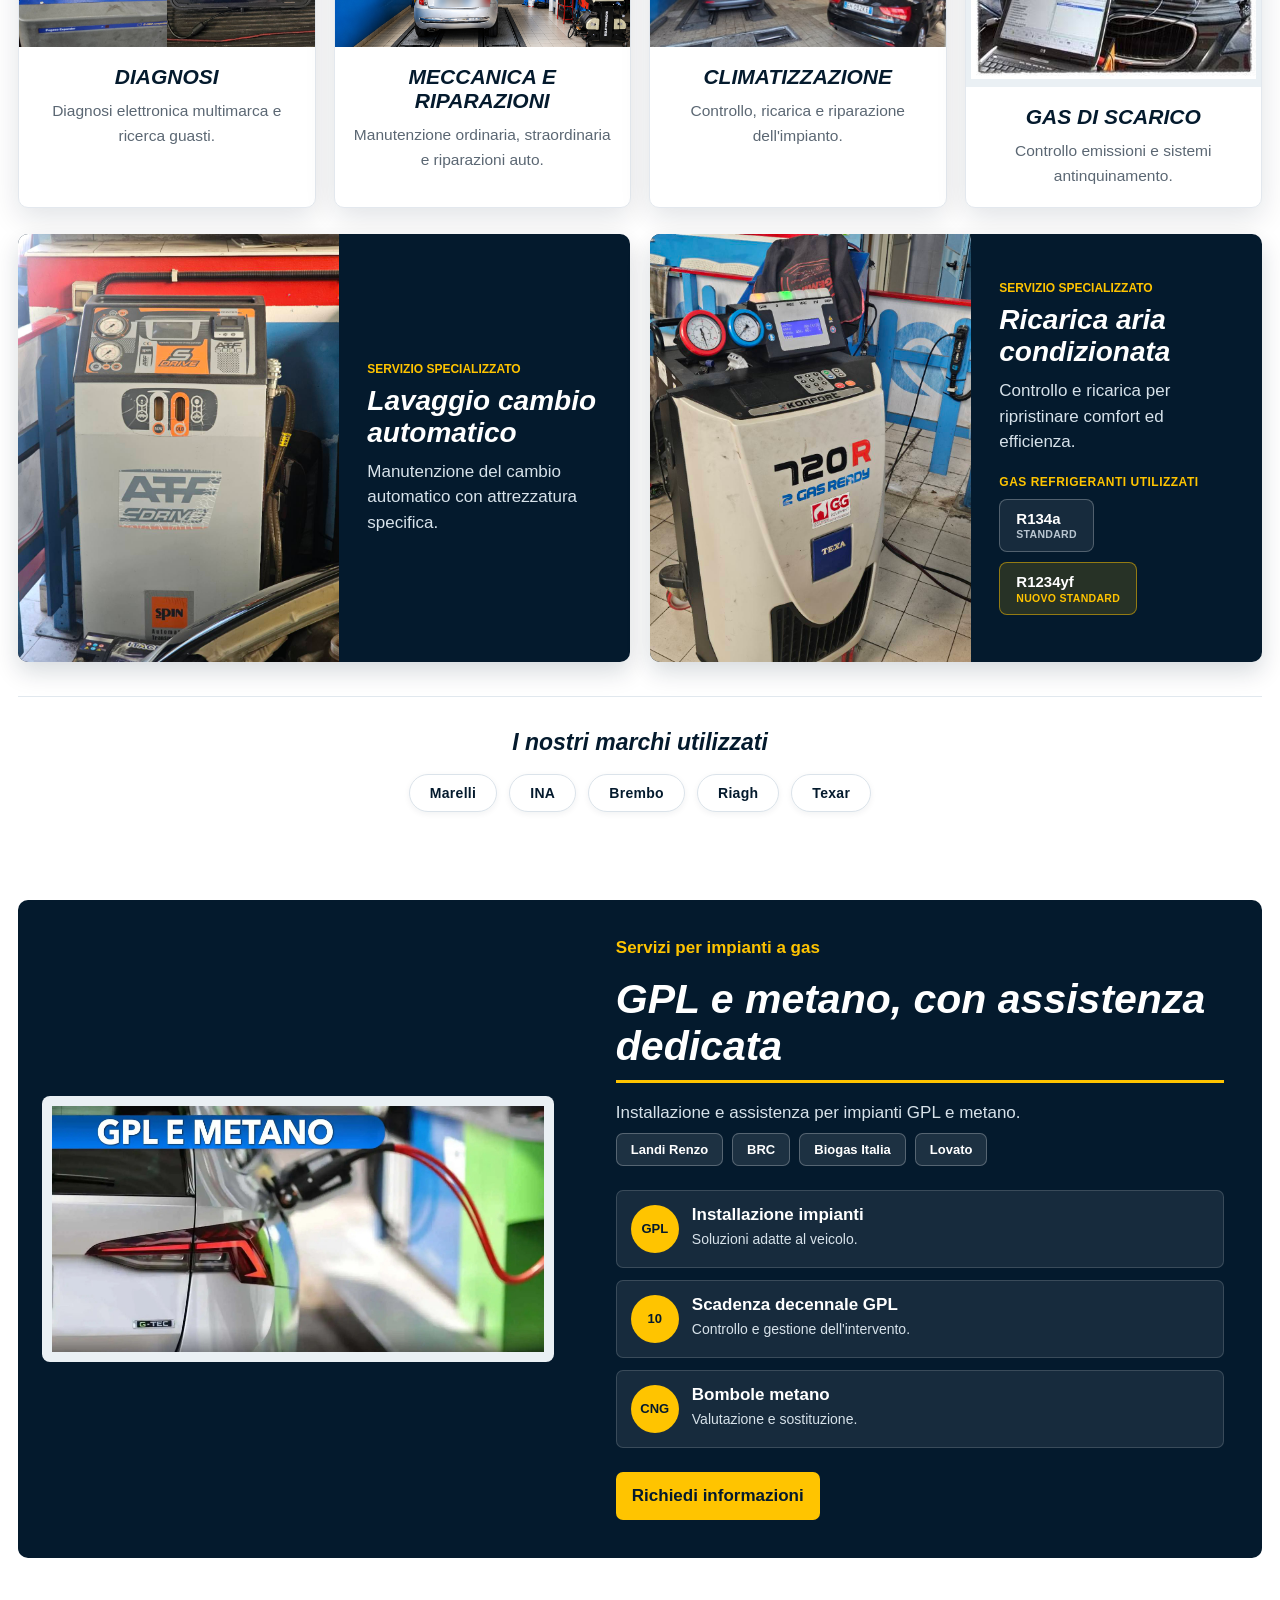
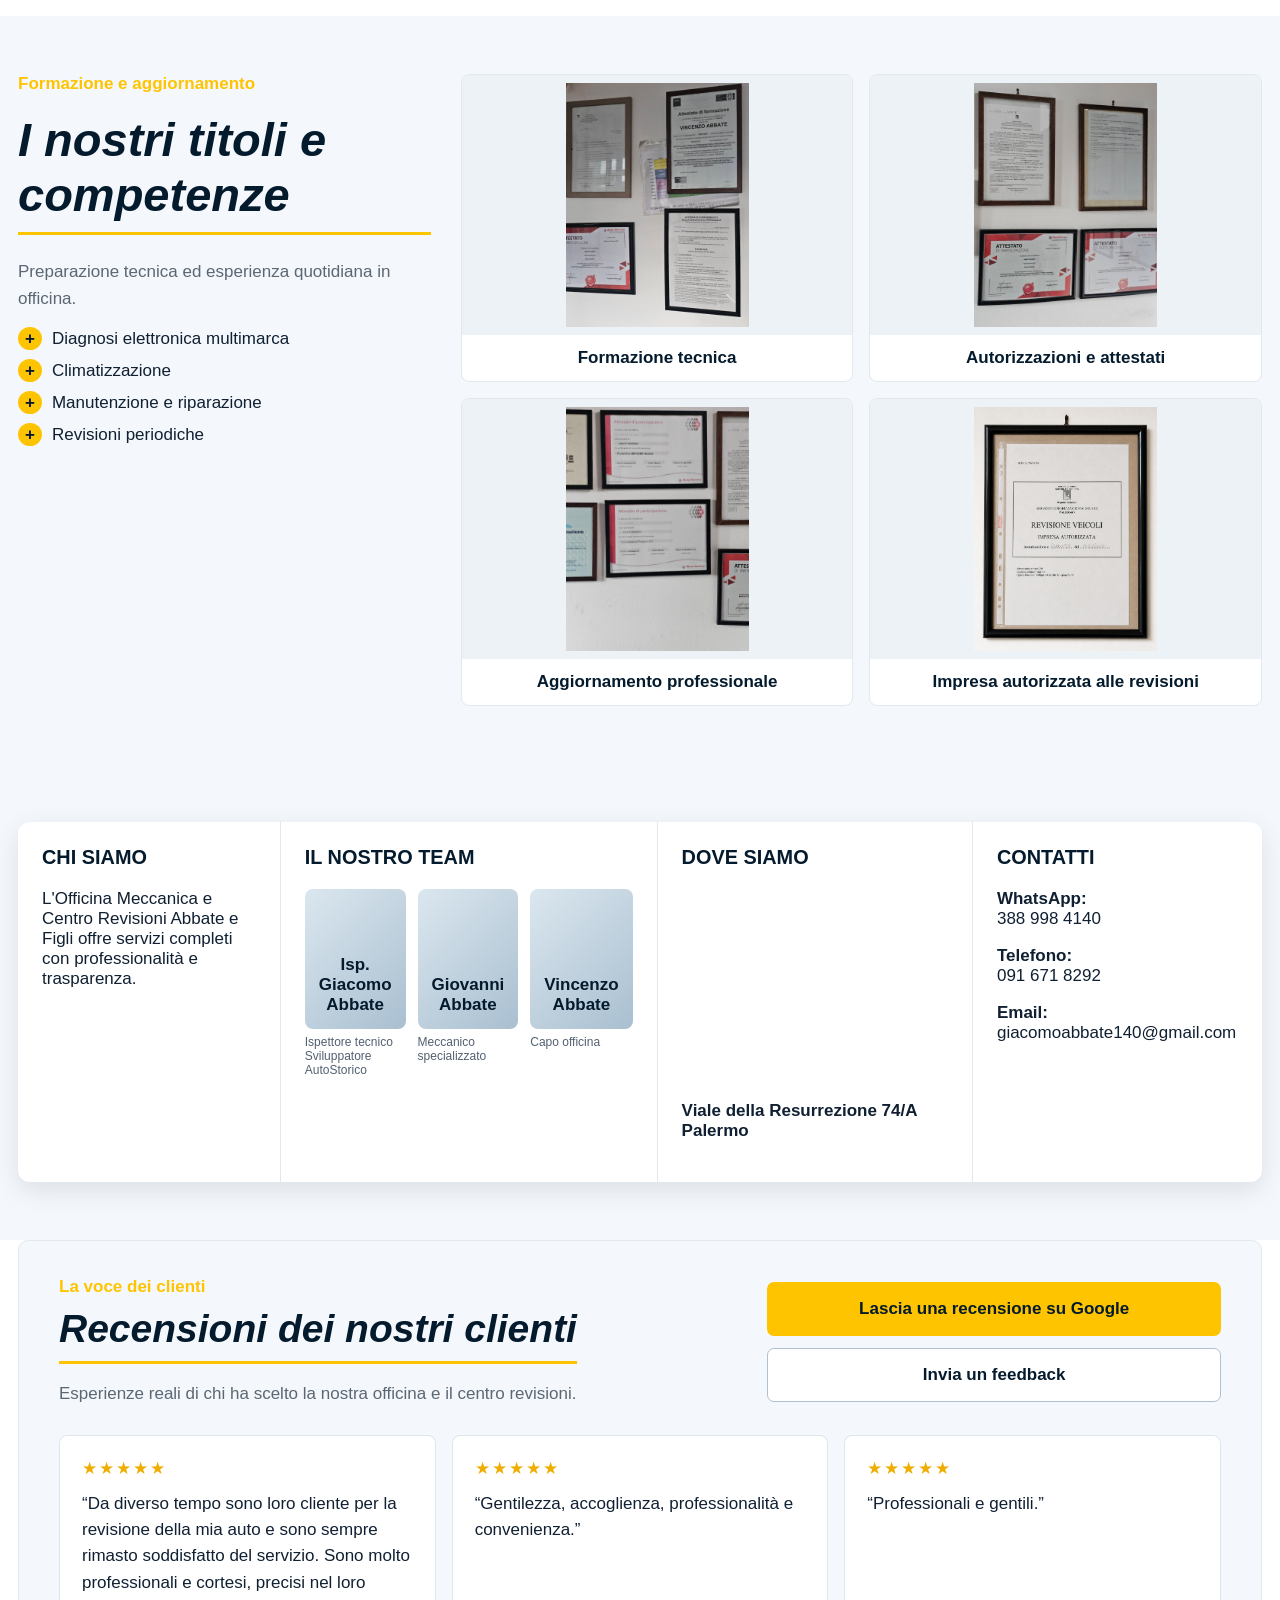
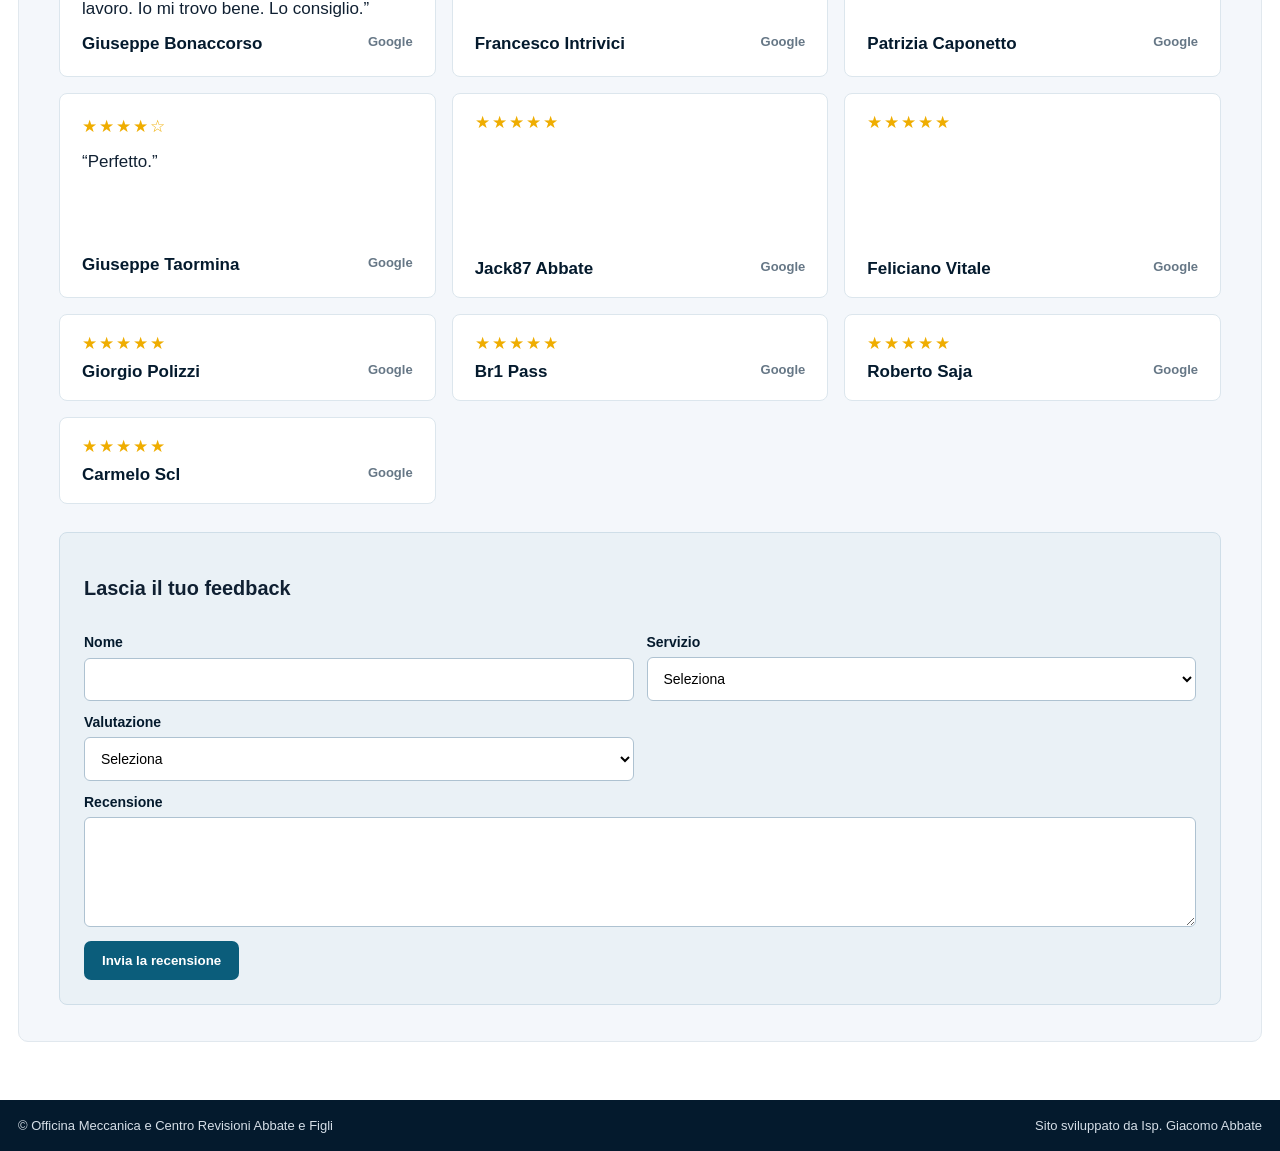
==== commit d2f952e9: "Nuova pagina Consigli del giorno con voce di menu in evidenza (nuovo servizio) e primo consiglio con" ====
--- a/index.html
+++ b/index.html
@@ -232,6 +232,7 @@
 (function(){var GROUPS=['.workshop-gallery-grid','.qualification-gallery','.diagnostic-images','.phones','.reviews-grid'];var ov=document.createElement('div');ov.style.cssText='display:none;position:fixed;inset:0;background:rgba(2,10,18,.92);z-index:9999;align-items:center;justify-content:center;padding:24px;cursor:zoom-out';var zi=document.createElement('img');zi.style.cssText='max-width:92vw;max-height:92vh;width:auto;object-fit:contain;border-radius:6px;box-shadow:0 25px 60px rgba(0,0,0,.6)';ov.appendChild(zi);function makeArrow(dir){var b=document.createElement('button');b.type='button';b.setAttribute('aria-label',dir==='prev'?'Foto precedente':'Foto successiva');b.innerHTML=dir==='prev'?'&#10094;':'&#10095;';b.style.cssText='position:fixed;top:50%;'+(dir==='prev'?'left:14px':'right:14px')+';transform:translateY(-50%);z-index:10000;background:rgba(255,255,255,.14);color:#fff;border:1px solid rgba(255,255,255,.4);border-radius:50%;width:46px;height:46px;font-size:18px;line-height:1;cursor:pointer;display:none;align-items:center;justify-content:center';document.body.appendChild(b);return b;}var prevBtn=makeArrow('prev');var nextBtn=makeArrow('next');document.body.appendChild(ov);var currentGroup=[];var currentIndex=0;function show(index){if(!currentGroup.length)return;currentIndex=(index+currentGroup.length)%currentGroup.length;var el=currentGroup[currentIndex];zi.src=el.currentSrc||el.src;zi.alt=el.alt||'';var multi=currentGroup.length>1;prevBtn.style.display=multi?'flex':'none';nextBtn.style.display=multi?'flex':'none';}function openFor(el){var group=null;for(var i=0;i<GROUPS.length;i++){var container=el.closest(GROUPS[i]);if(container){group=Array.prototype.slice.call(container.querySelectorAll('img'));break;}}currentGroup=group&&group.length?group:[el];show(currentGroup.indexOf(el));ov.style.display='flex';}document.querySelectorAll('img').forEach(function(el){el.style.cursor='zoom-in';el.addEventListener('click',function(e){e.preventDefault();e.stopPropagation();openFor(el);});});prevBtn.addEventListener('click',function(e){e.stopPropagation();show(currentIndex-1);});nextBtn.addEventListener('click',function(e){e.stopPropagation();show(currentIndex+1);});ov.addEventListener('click',function(){ov.style.display='none';prevBtn.style.display='none';nextBtn.style.display='none';});document.addEventListener('keydown',function(e){if(ov.style.display!=='flex')return;if(e.key==='Escape'){ov.style.display='none';prevBtn.style.display='none';nextBtn.style.display='none';}if(e.key==='ArrowRight')show(currentIndex+1);if(e.key==='ArrowLeft')show(currentIndex-1);});var touchStartX=null;ov.addEventListener('touchstart',function(e){touchStartX=e.changedTouches[0].clientX;});ov.addEventListener('touchend',function(e){if(touchStartX===null)return;var dx=e.changedTouches[0].clientX-touchStartX;if(Math.abs(dx)>40){if(dx<0)show(currentIndex+1);else show(currentIndex-1);}touchStartX=null;});})();
 </script>
 <script src="app-promo.js"></script>
+<script src="site-nav.js"></script>
 <script src="analytics-events.js"></script>
 </body>
 </html>
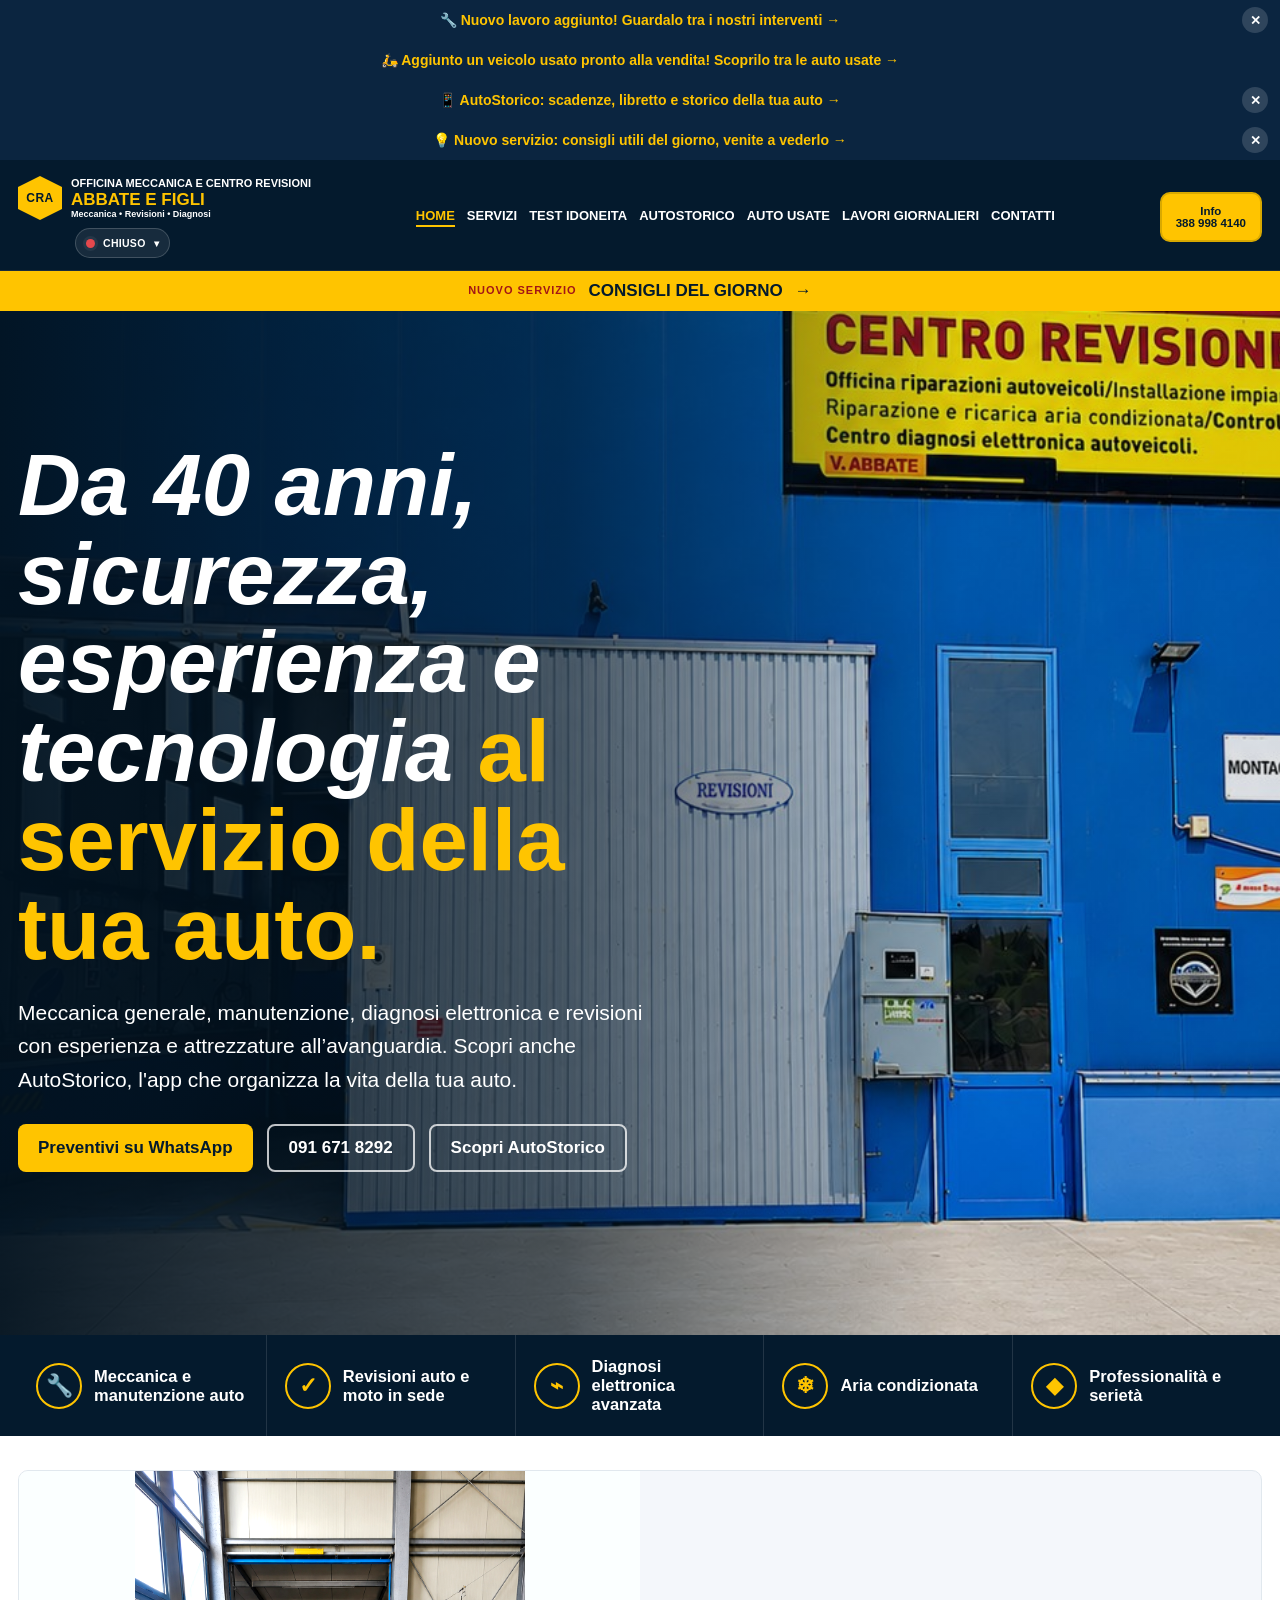
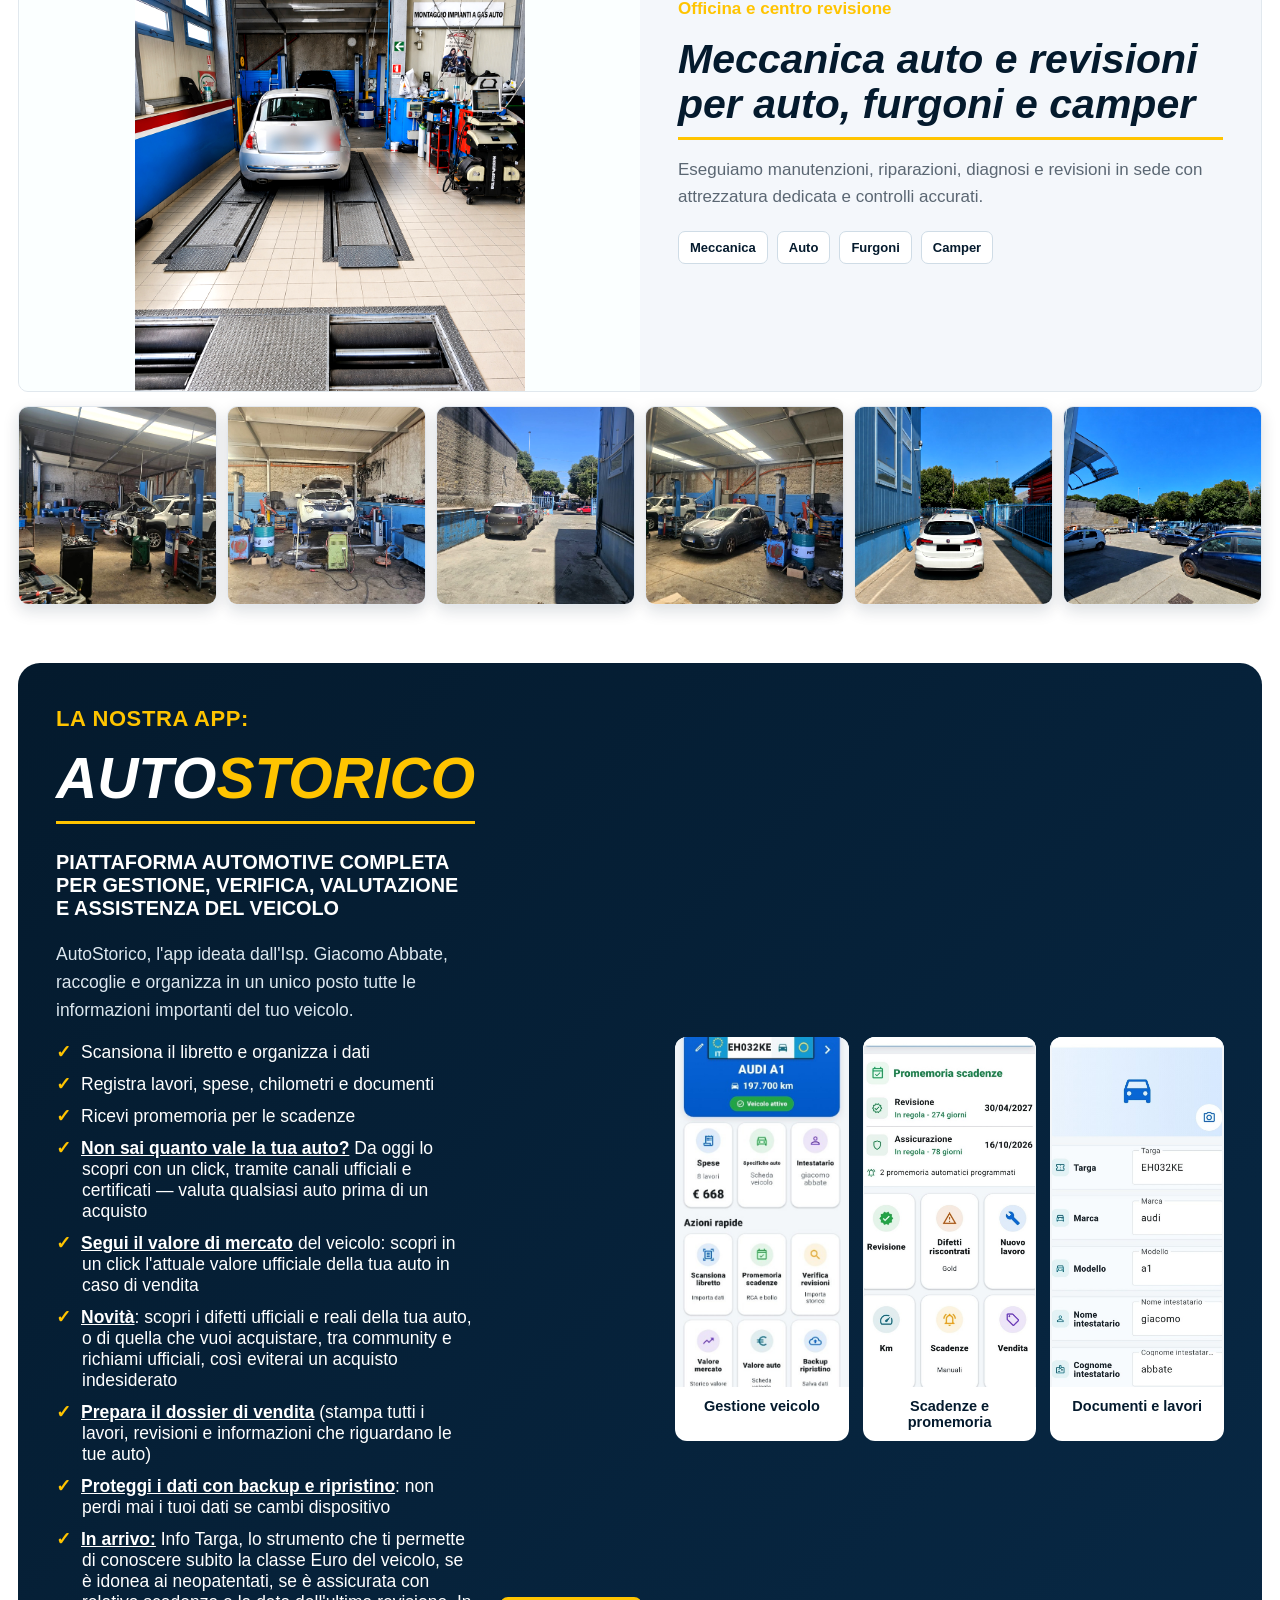
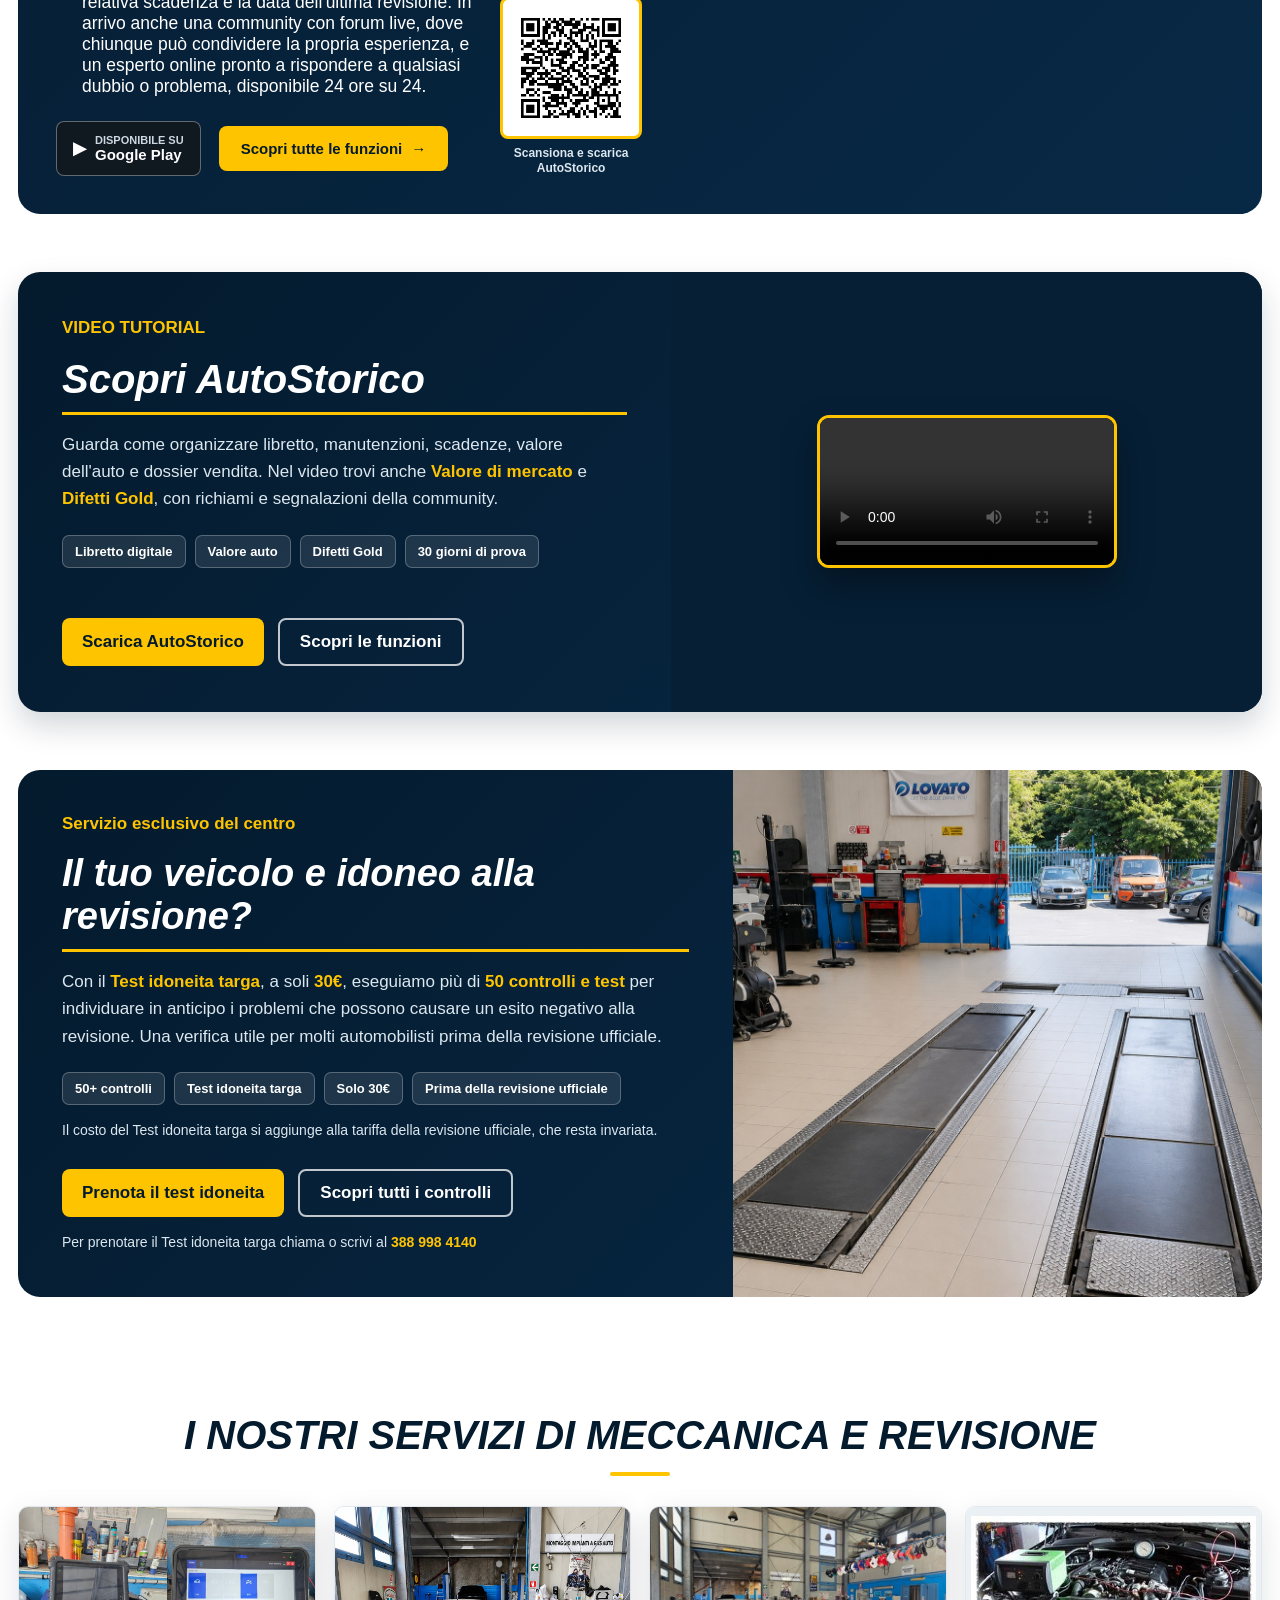
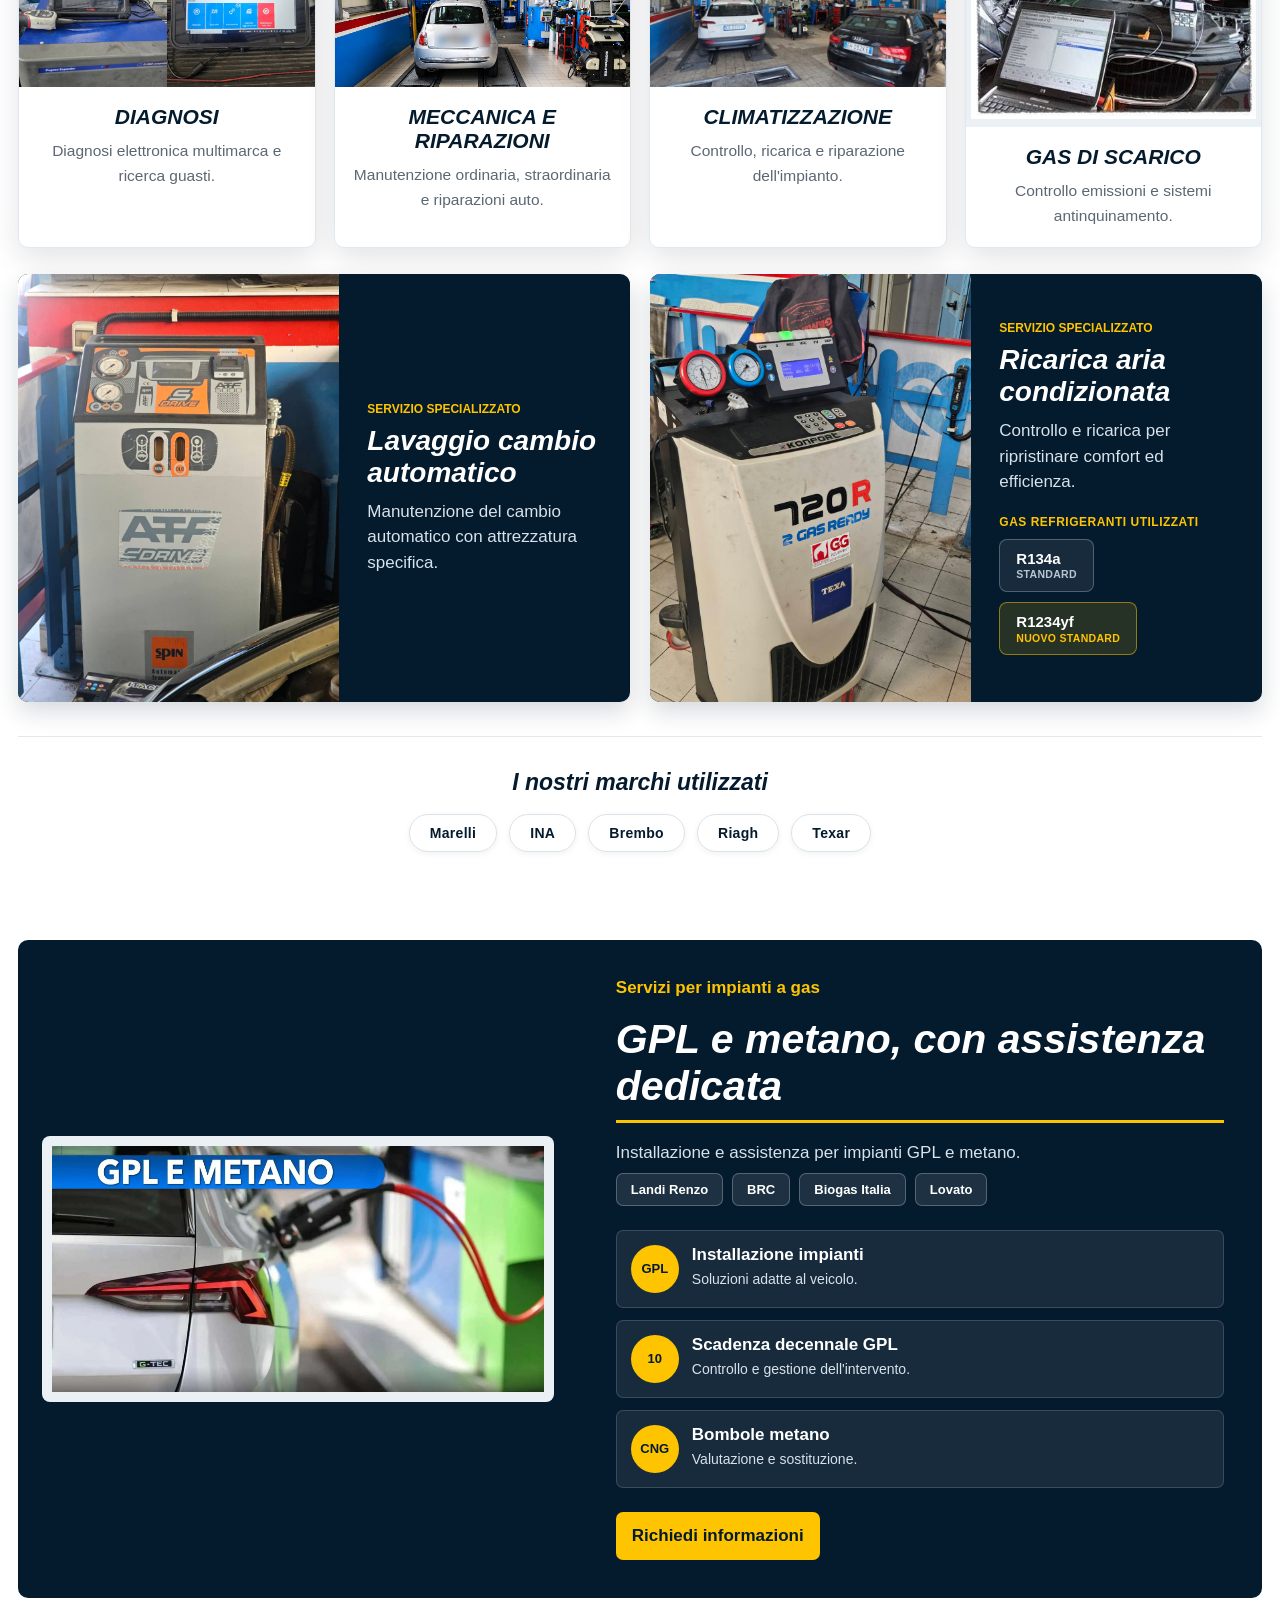
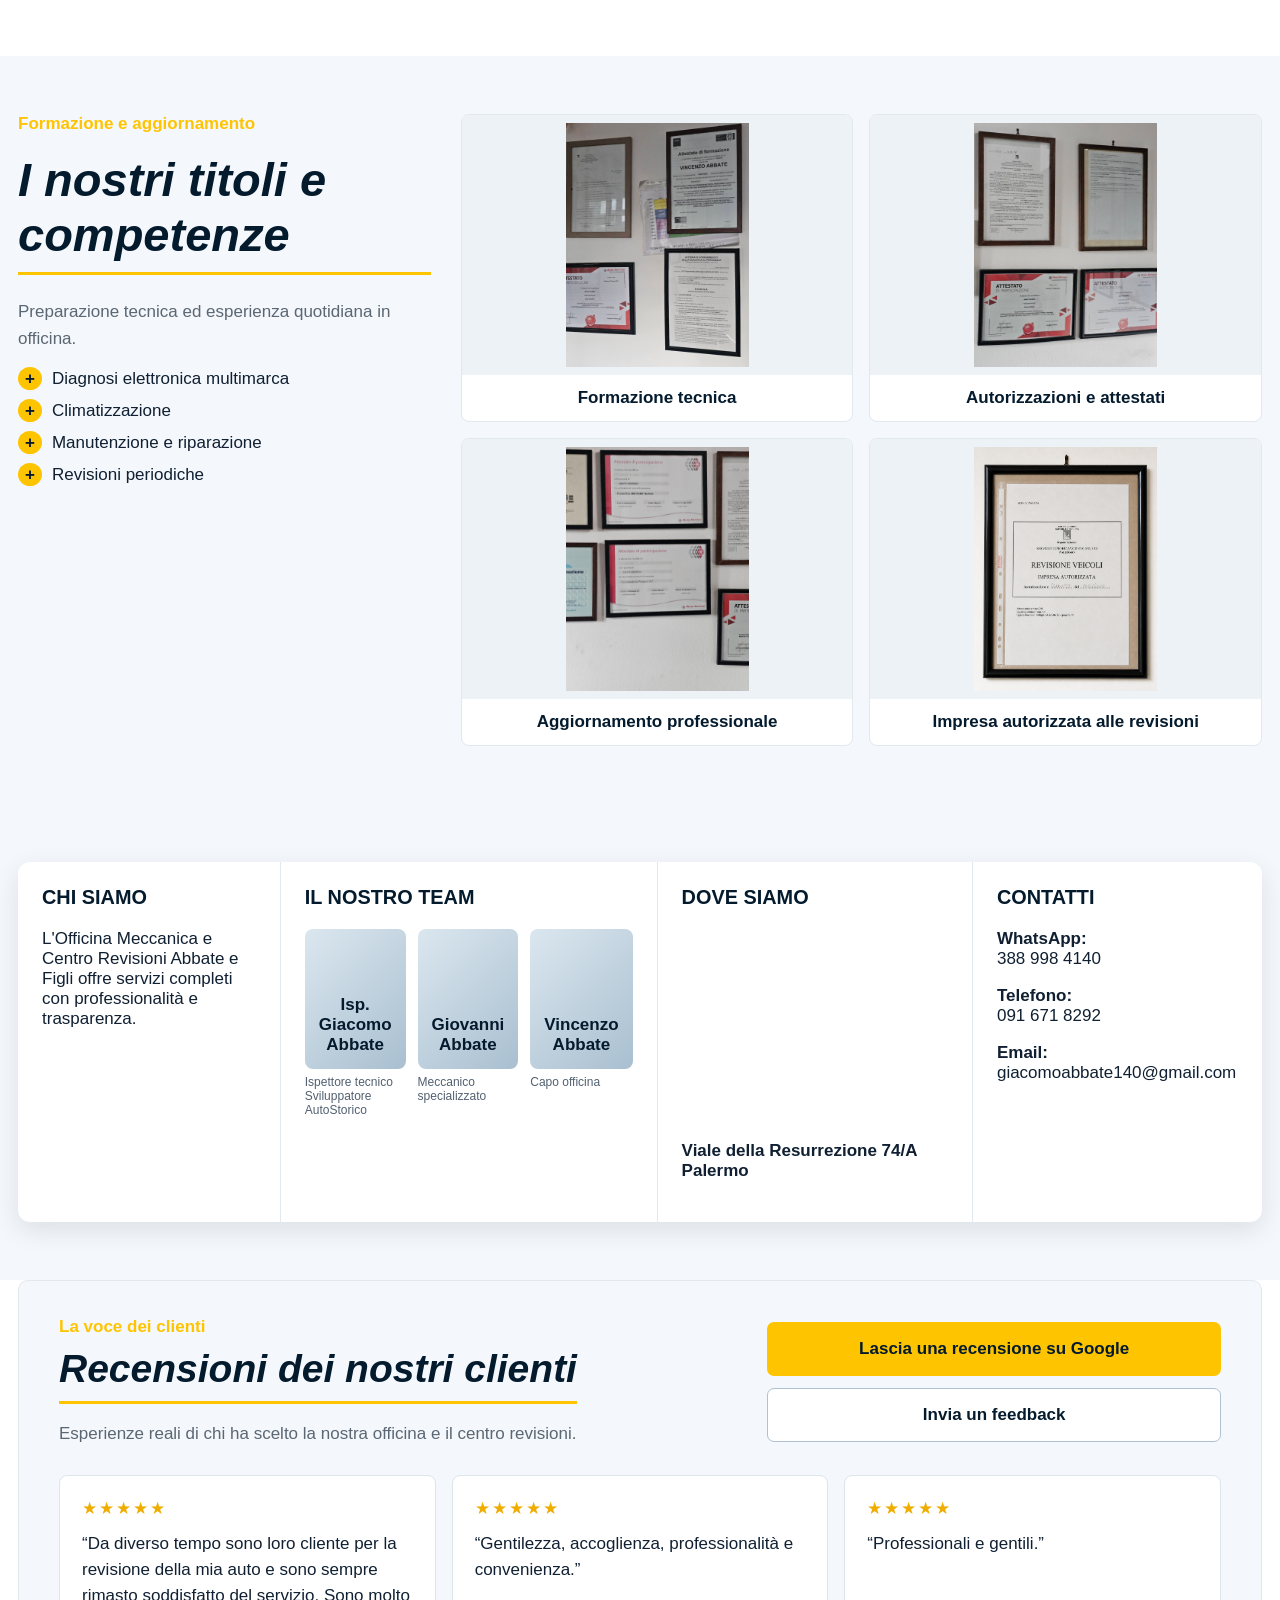
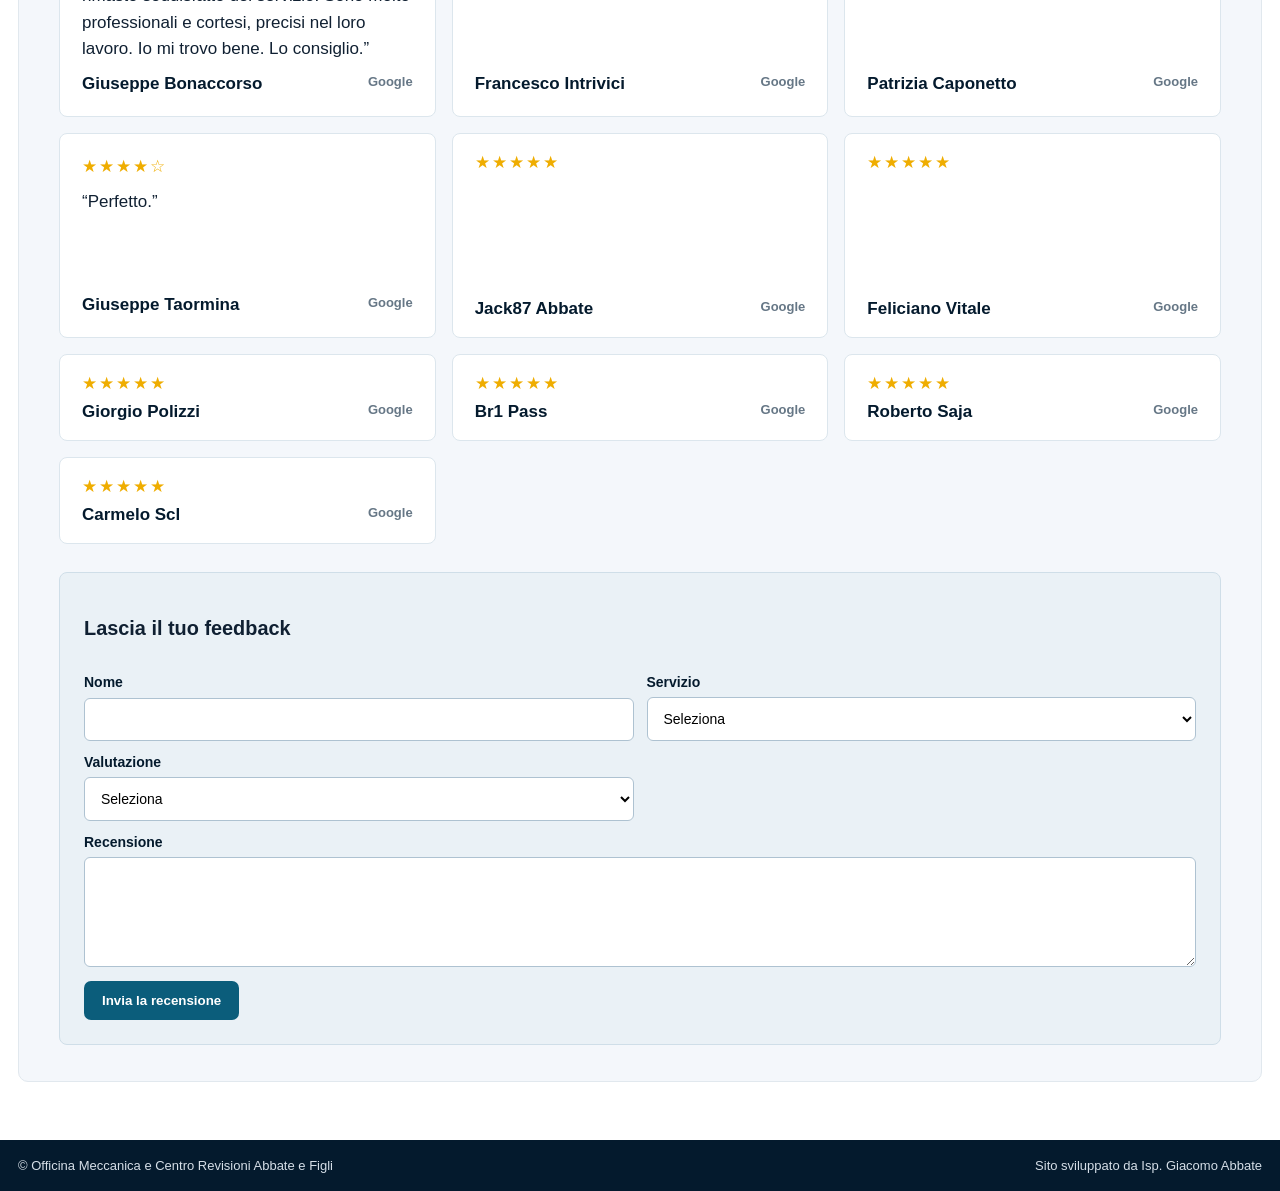
==== commit 37245a18: "Consigli del giorno: nuovo consiglio 'Cinghia o catena di distribuzione?' e banner in home che si ac" ====
--- a/index.html
+++ b/index.html
@@ -115,6 +115,27 @@
   box.querySelector('button').addEventListener('click',function(){box.style.display='none';try{localStorage.setItem(K,String(Date.now()+14*864e5));}catch(e){}});
 })();
 </script>
+<div id="new-tips-banner-home" style="display:none;background:#0b2540;color:#fff;text-align:center;padding:12px 44px;font-weight:800;font-size:14px;position:relative">
+  <a id="new-tips-banner-home-link" href="consigli-del-giorno.html" style="color:#ffc400;text-decoration:none"></a>
+  <button type="button" aria-label="Chiudi" style="position:absolute;right:12px;top:50%;transform:translateY(-50%);background:rgba(255,255,255,.15);border:none;color:#fff;width:26px;height:26px;border-radius:50%;font-weight:900;cursor:pointer">✕</button>
+</div>
+<script>
+(function(){
+  /* Si accende da solo quando nella pagina Consigli del giorno c'e' un consiglio che il visitatore non ha ancora visto */
+  var K='autostorico_tips_seen',box=document.getElementById('new-tips-banner-home'),count=0;
+  fetch('consigli-del-giorno.html',{cache:'no-cache'}).then(function(r){return r.text();}).then(function(html){
+    count=(html.match(/<article class="tip">/g)||[]).length;
+    var seen=0;try{seen=parseInt(localStorage.getItem(K)||'0',10);}catch(e){}
+    if(count>seen){
+      document.getElementById('new-tips-banner-home-link').textContent=seen===0
+        ?'💡 Nuovo servizio: consigli utili del giorno, venite a vederlo →'
+        :'💡 Nuovo consiglio del giorno! Venite a leggerlo →';
+      box.style.display='block';
+    }
+  }).catch(function(){});
+  box.querySelector('button').addEventListener('click',function(){box.style.display='none';try{localStorage.setItem(K,String(count));}catch(e){}});
+})();
+</script>
 <div id="vacation-popup-overlay" style="display:none">
   <div id="vacation-popup-card">
     <button id="vacation-popup-close" onclick="document.getElementById('vacation-popup-overlay').style.display='none'" aria-label="Chiudi">✕</button>
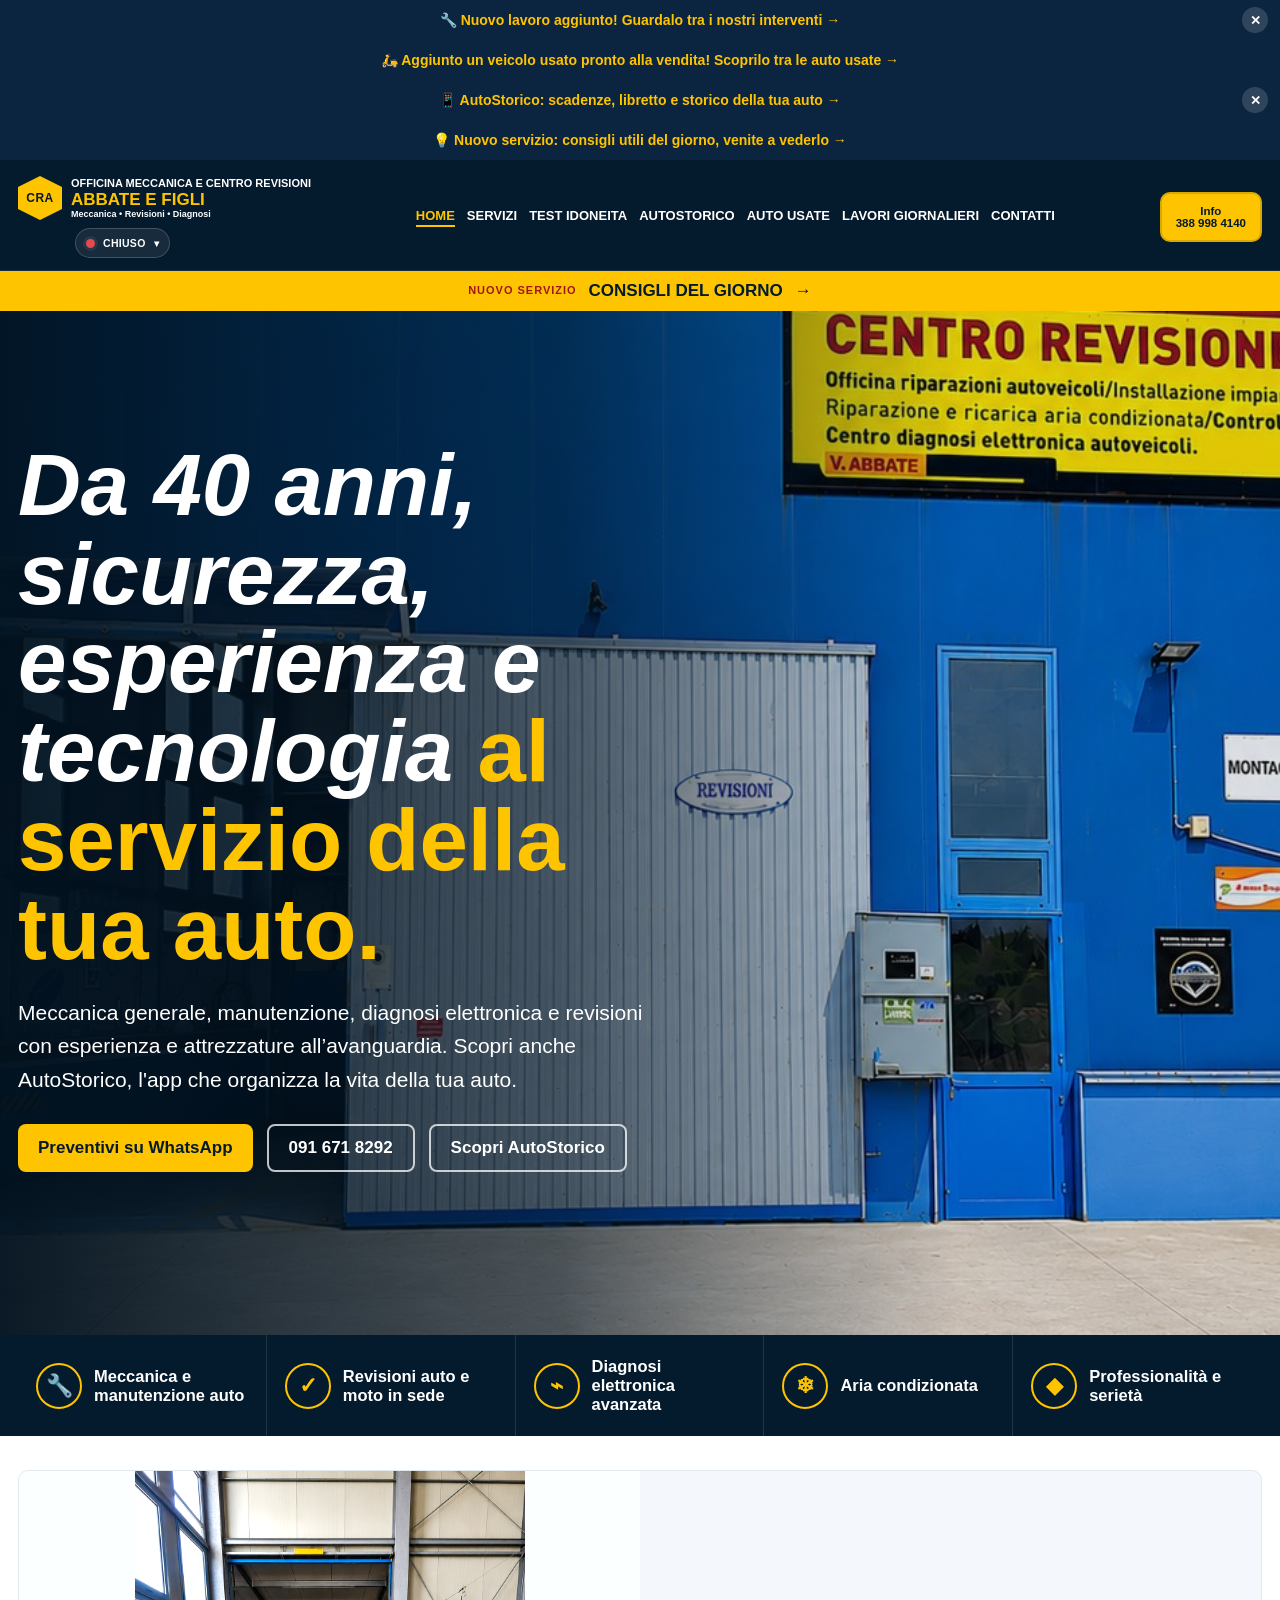
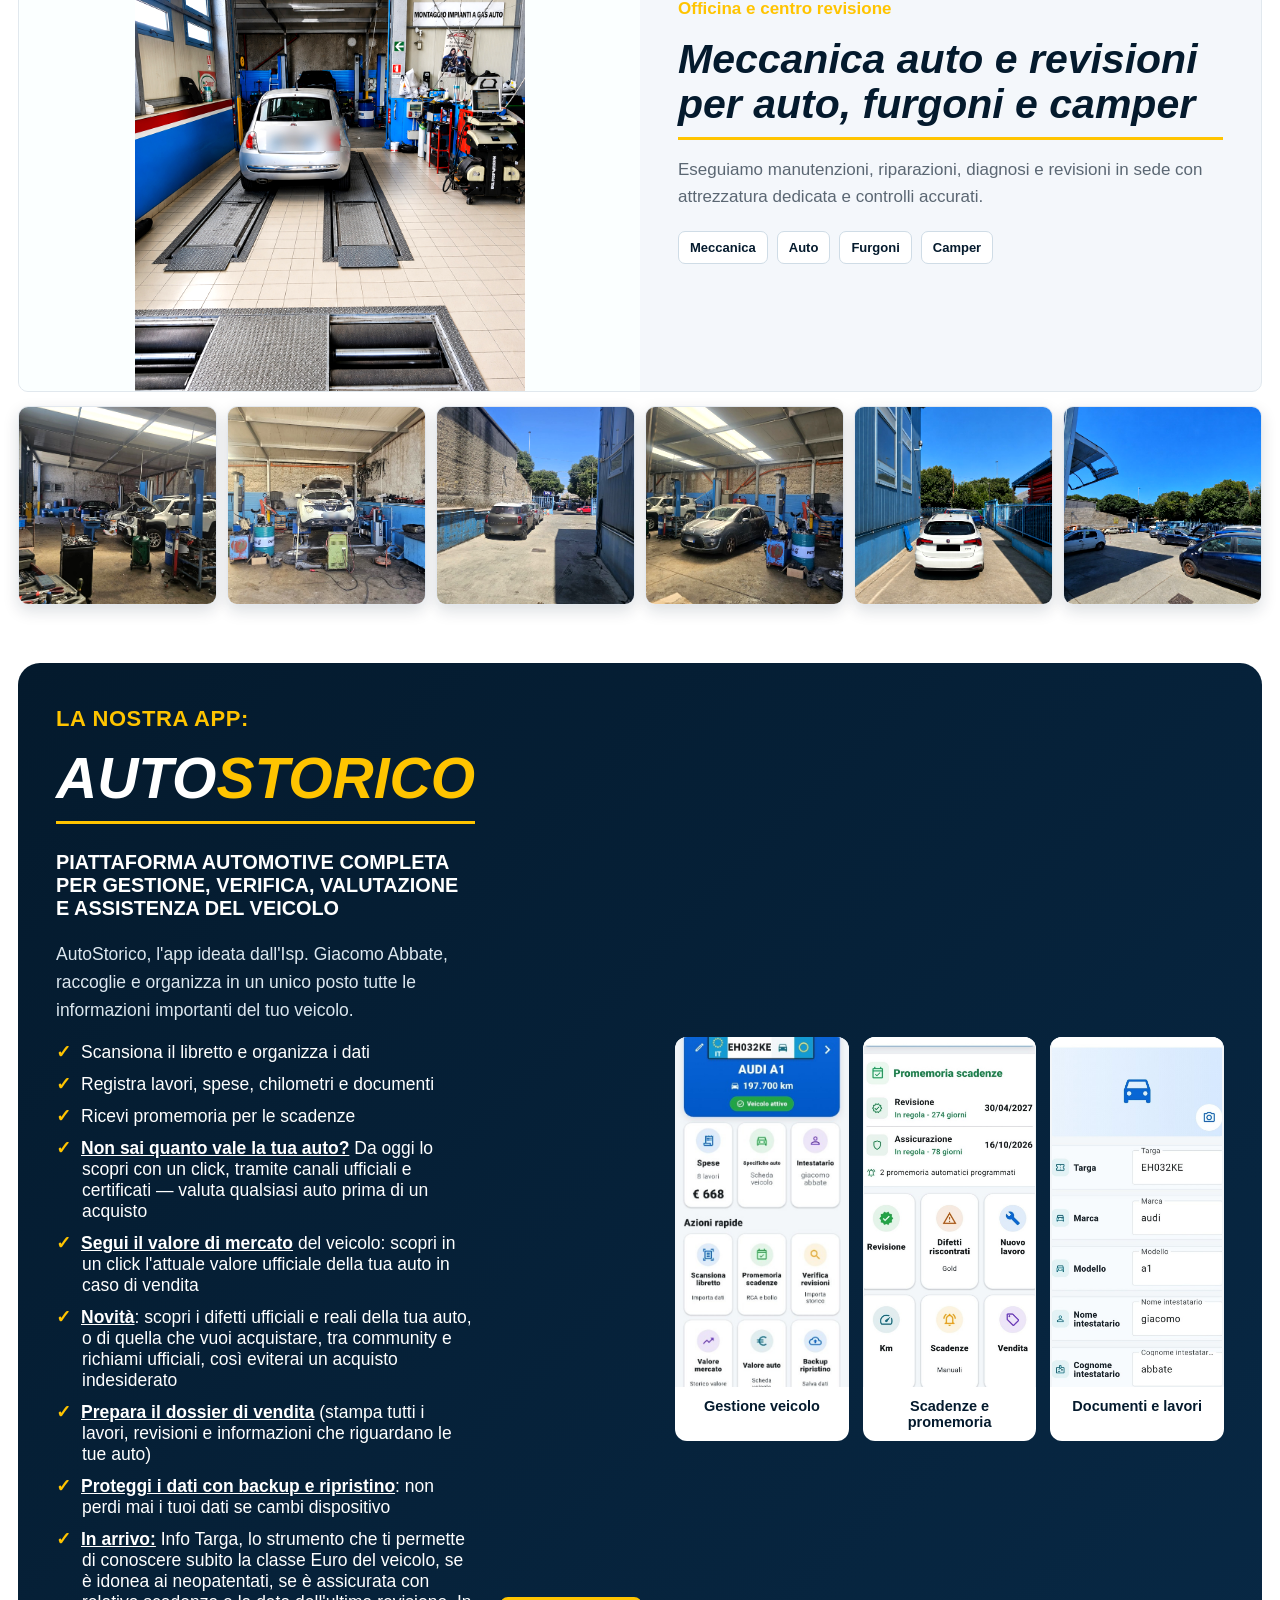
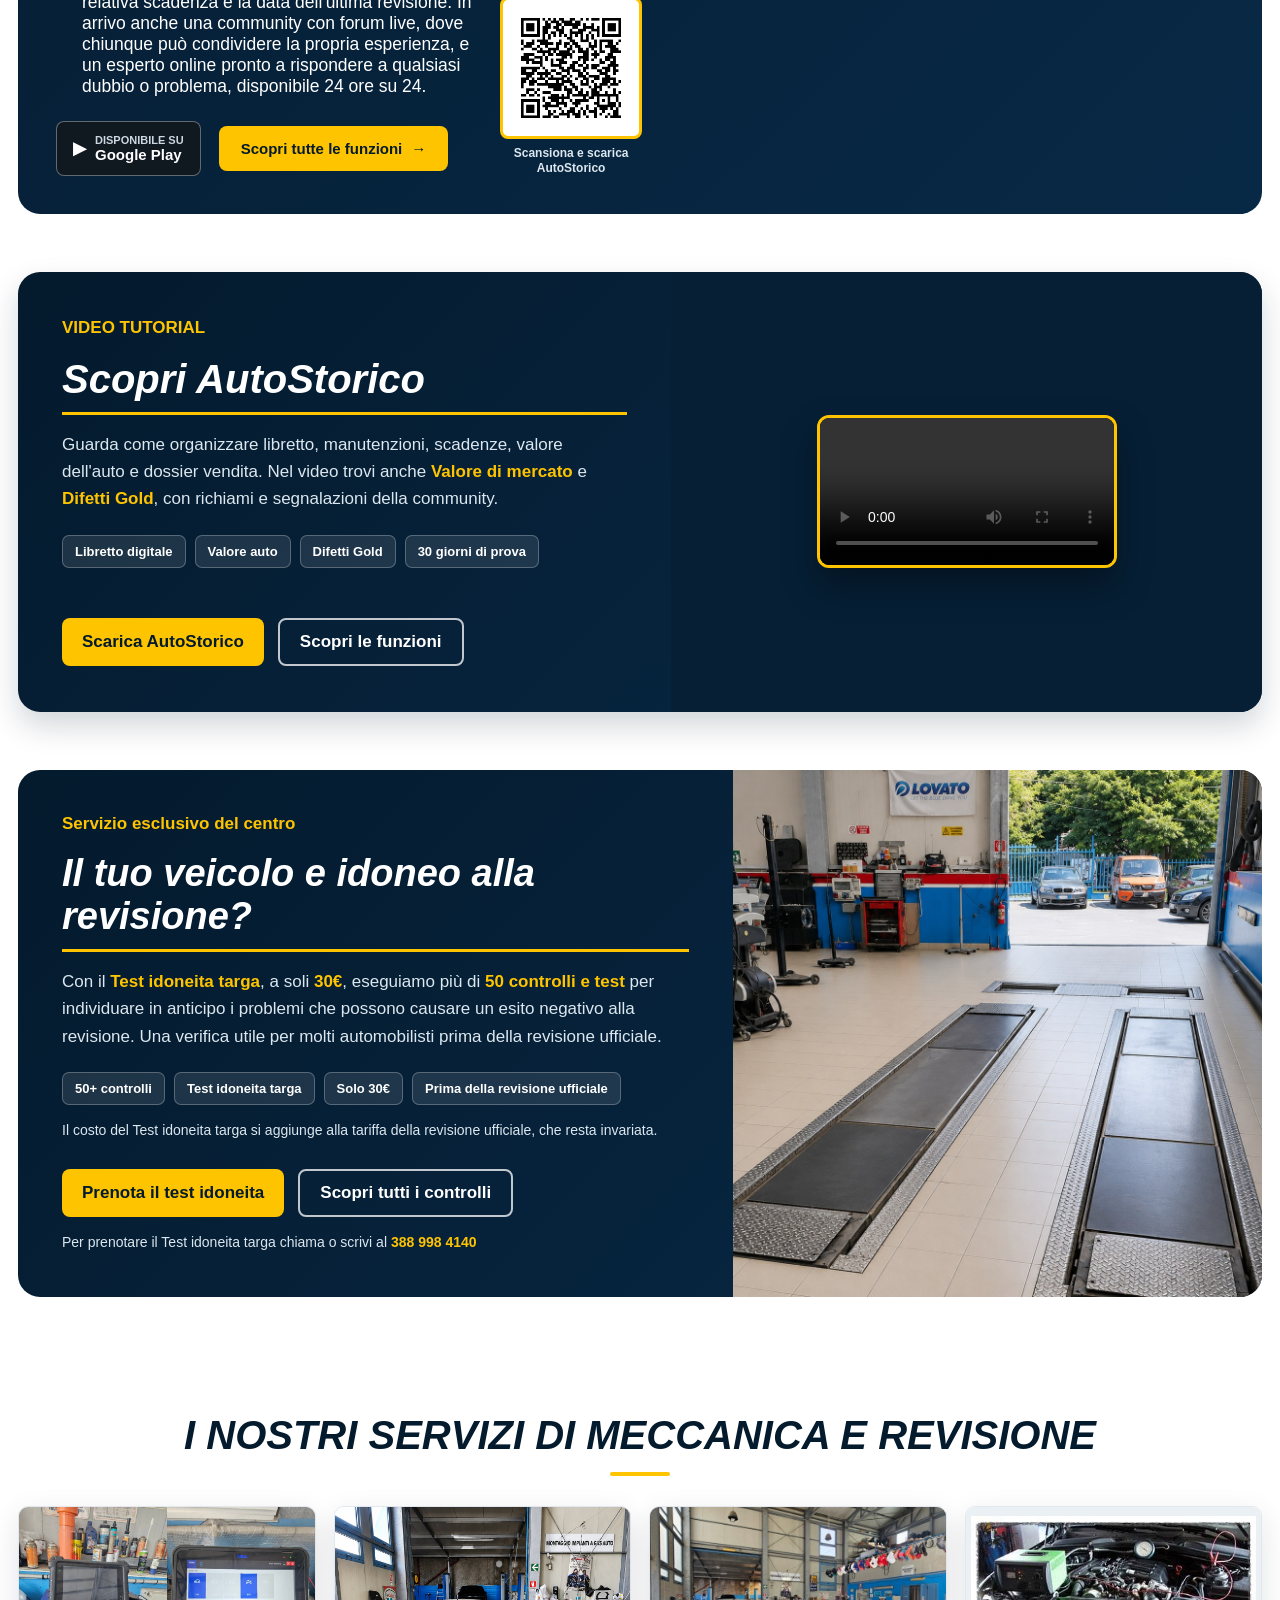
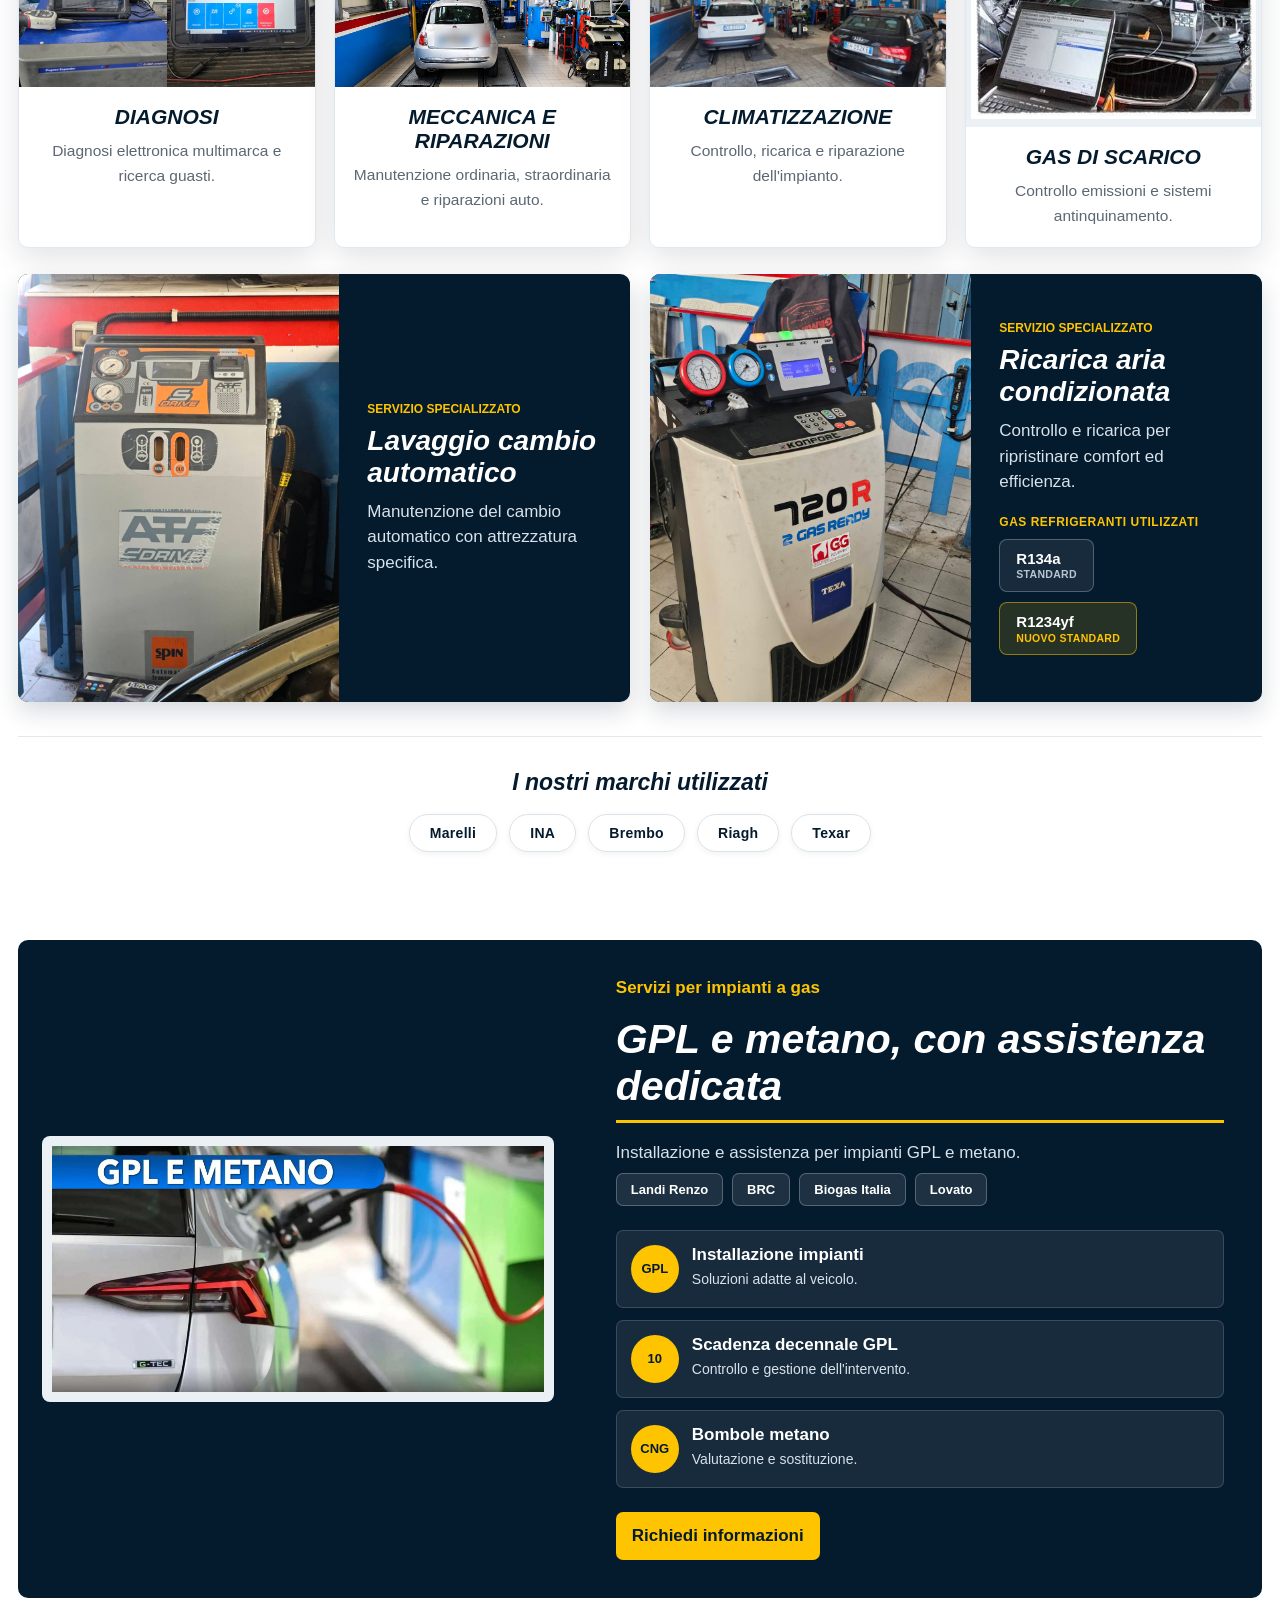
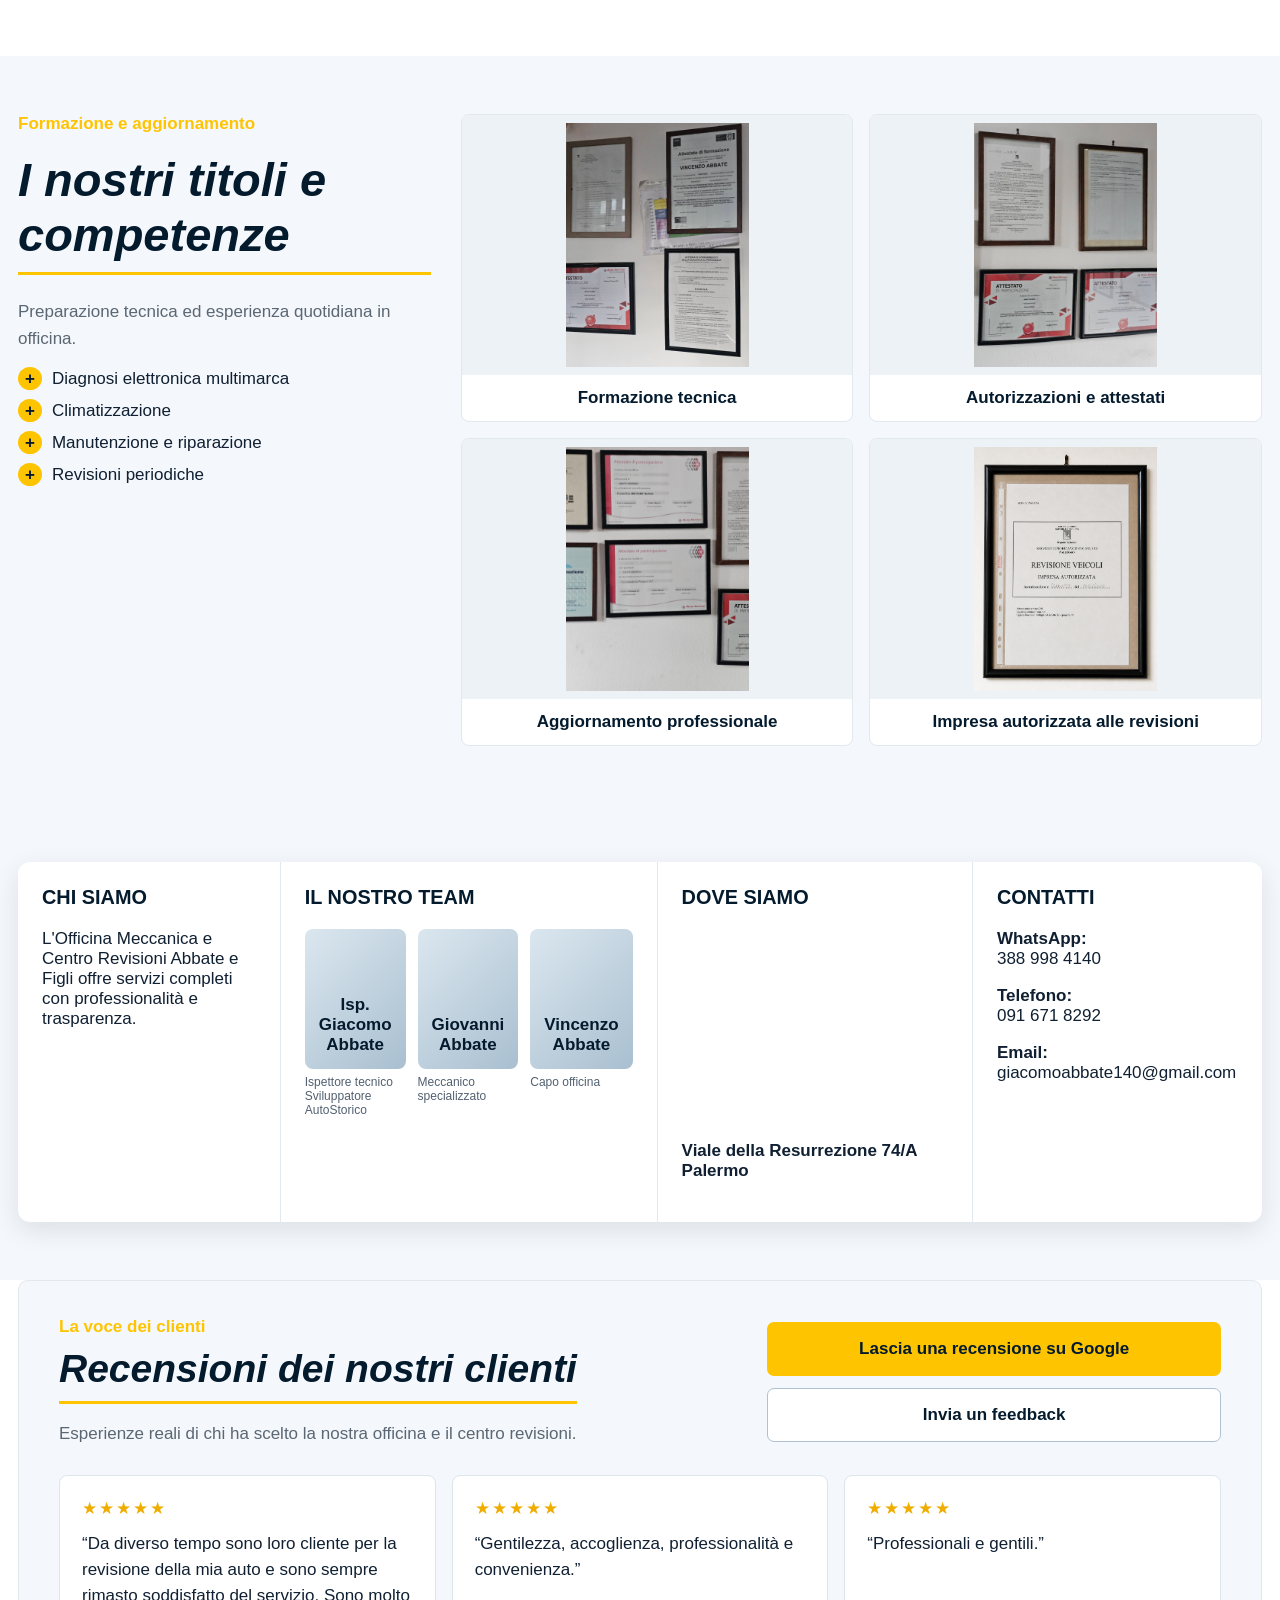
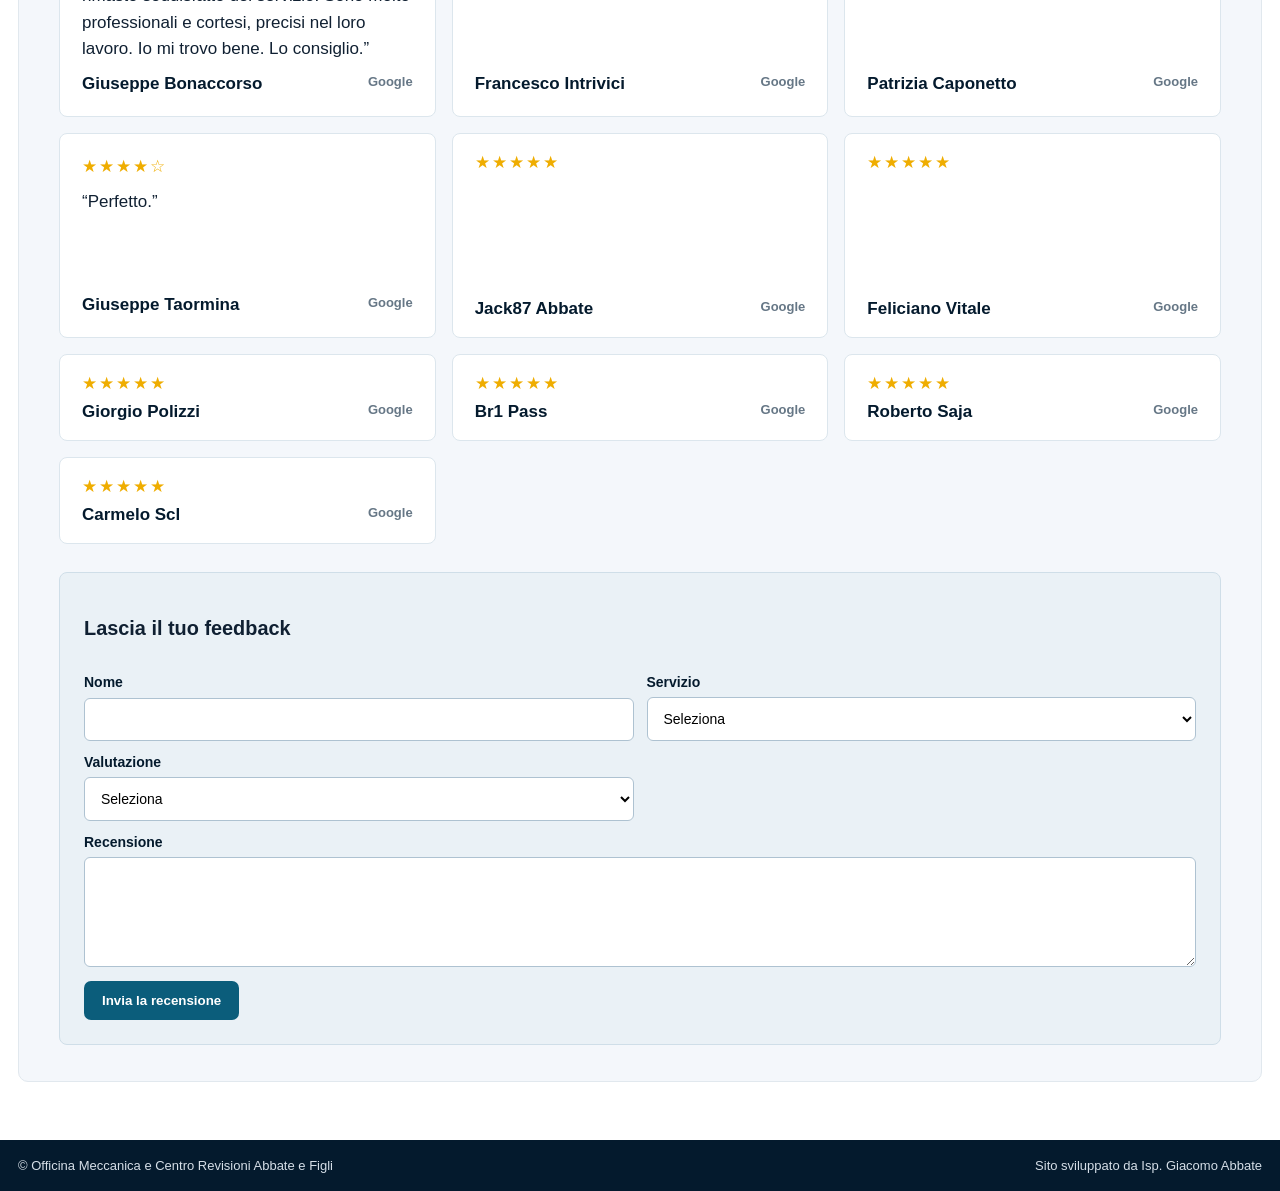
==== commit 28e594b7: "Banner Consigli del giorno in home: permanente, senza chiusura" ====
--- a/index.html
+++ b/index.html
@@ -115,25 +115,17 @@
   box.querySelector('button').addEventListener('click',function(){box.style.display='none';try{localStorage.setItem(K,String(Date.now()+14*864e5));}catch(e){}});
 })();
 </script>
-<div id="new-tips-banner-home" style="display:none;background:#0b2540;color:#fff;text-align:center;padding:12px 44px;font-weight:800;font-size:14px;position:relative">
-  <a id="new-tips-banner-home-link" href="consigli-del-giorno.html" style="color:#ffc400;text-decoration:none"></a>
-  <button type="button" aria-label="Chiudi" style="position:absolute;right:12px;top:50%;transform:translateY(-50%);background:rgba(255,255,255,.15);border:none;color:#fff;width:26px;height:26px;border-radius:50%;font-weight:900;cursor:pointer">✕</button>
-</div>
-<script>
-(function(){
-  /* Si accende da solo quando nella pagina Consigli del giorno c'e' un consiglio che il visitatore non ha ancora visto */
-  var K='autostorico_tips_seen',box=document.getElementById('new-tips-banner-home'),count=0;
+<div id="new-tips-banner-home" style="background:#0b2540;color:#fff;text-align:center;padding:12px 18px;font-weight:800;font-size:14px">
+  <a id="new-tips-banner-home-link" href="consigli-del-giorno.html" style="color:#ffc400;text-decoration:none">💡 Nuovo servizio: consigli utili del giorno, venite a vederlo →</a>
+</div>
+<script>
+(function(){
+  /* Banner sempre visibile. Se c'e' un consiglio nuovo che il visitatore non ha ancora letto, il testo cambia da solo. */
   fetch('consigli-del-giorno.html',{cache:'no-cache'}).then(function(r){return r.text();}).then(function(html){
-    count=(html.match(/<article class="tip">/g)||[]).length;
-    var seen=0;try{seen=parseInt(localStorage.getItem(K)||'0',10);}catch(e){}
-    if(count>seen){
-      document.getElementById('new-tips-banner-home-link').textContent=seen===0
-        ?'💡 Nuovo servizio: consigli utili del giorno, venite a vederlo →'
-        :'💡 Nuovo consiglio del giorno! Venite a leggerlo →';
-      box.style.display='block';
-    }
+    var count=(html.match(/<article class="tip">/g)||[]).length,seen=0;
+    try{seen=parseInt(localStorage.getItem('autostorico_tips_seen')||'0',10);}catch(e){}
+    if(seen>0&&count>seen){document.getElementById('new-tips-banner-home-link').textContent='💡 Nuovo consiglio del giorno! Venite a leggerlo →';}
   }).catch(function(){});
-  box.querySelector('button').addEventListener('click',function(){box.style.display='none';try{localStorage.setItem(K,String(count));}catch(e){}});
 })();
 </script>
 <div id="vacation-popup-overlay" style="display:none">
